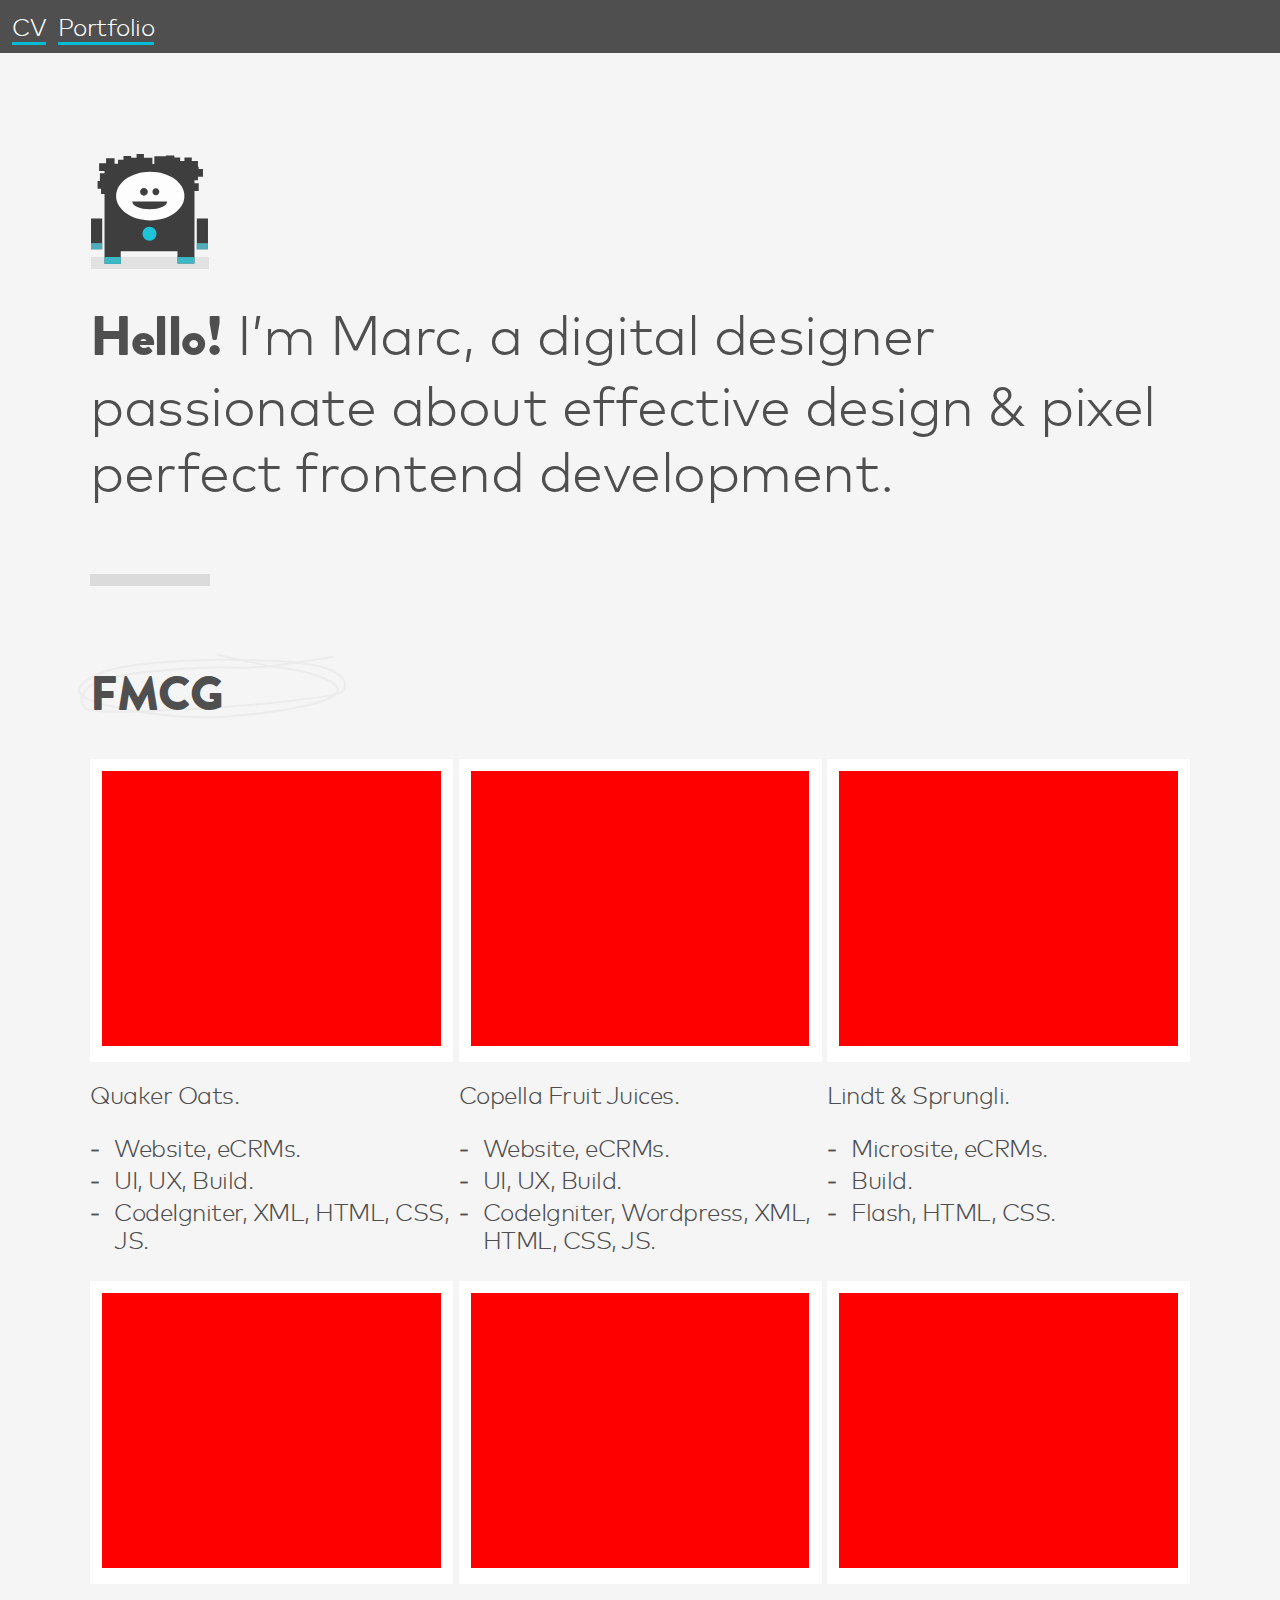
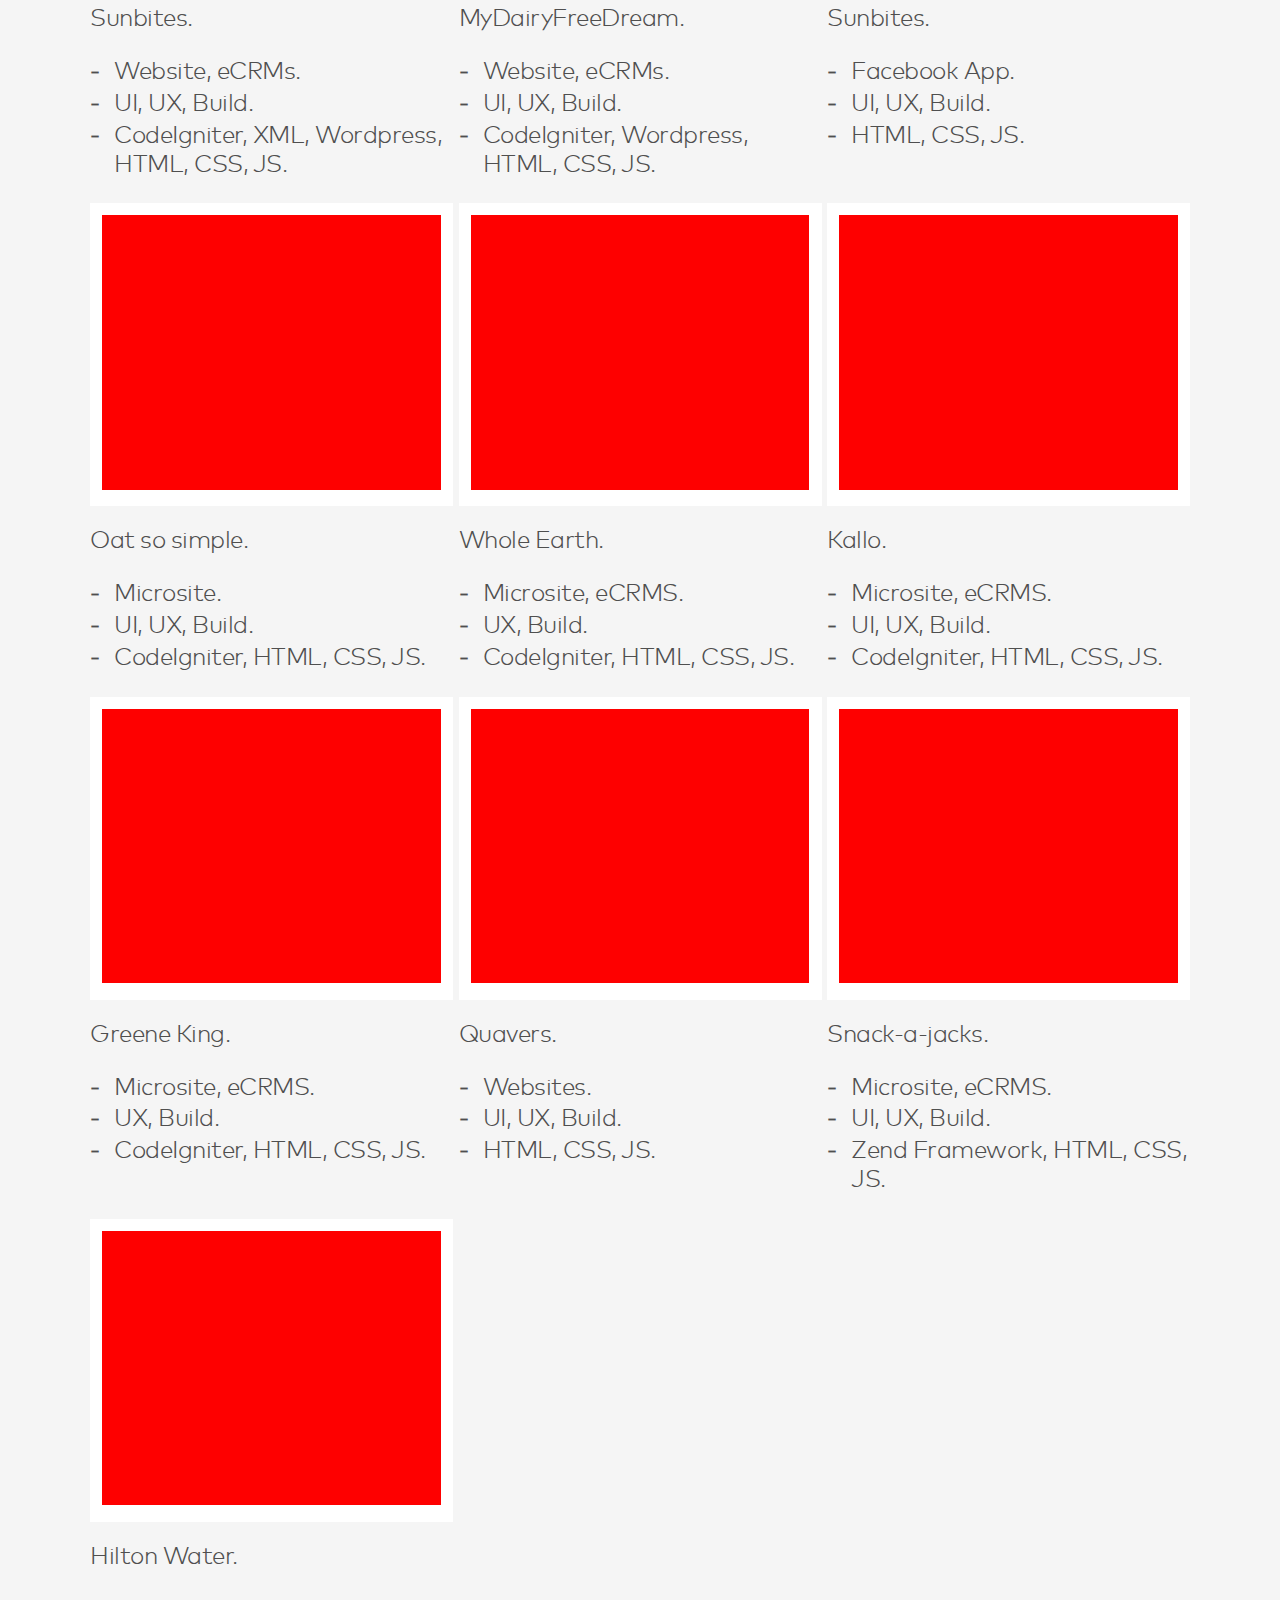
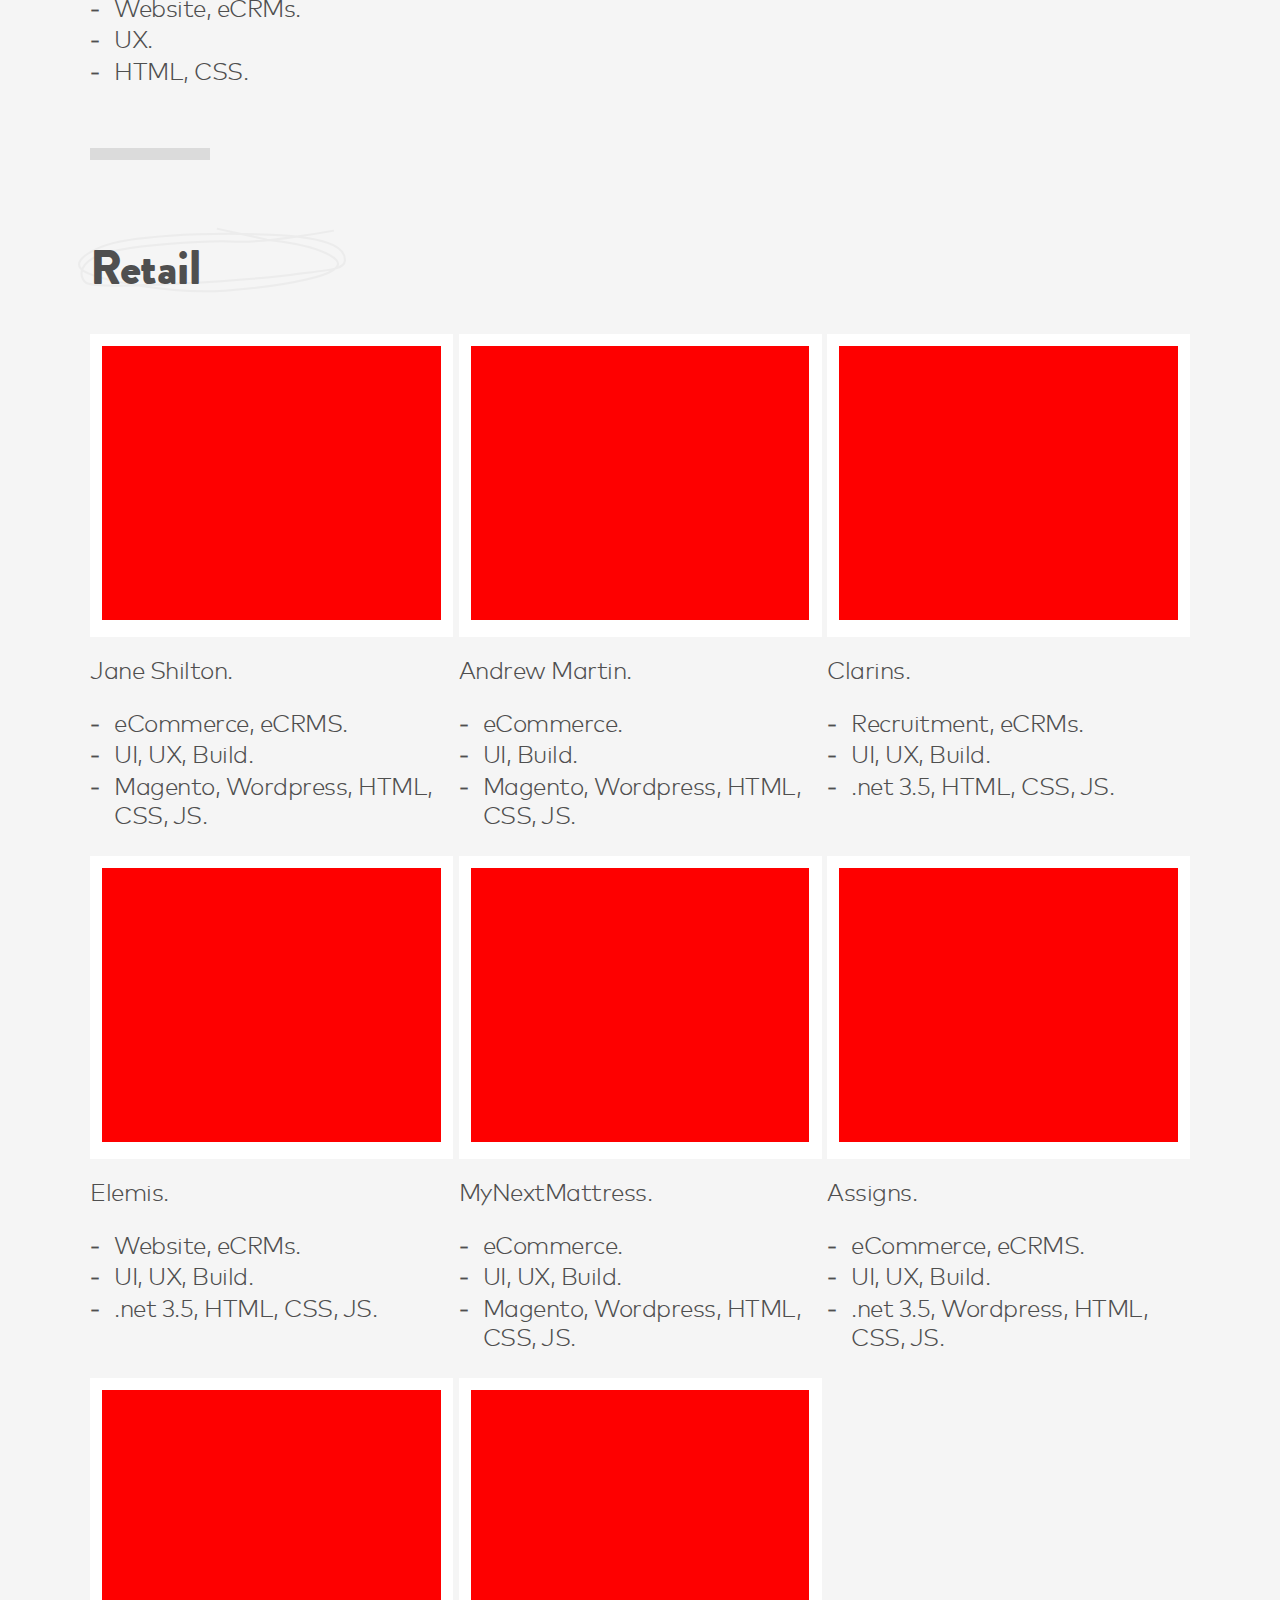
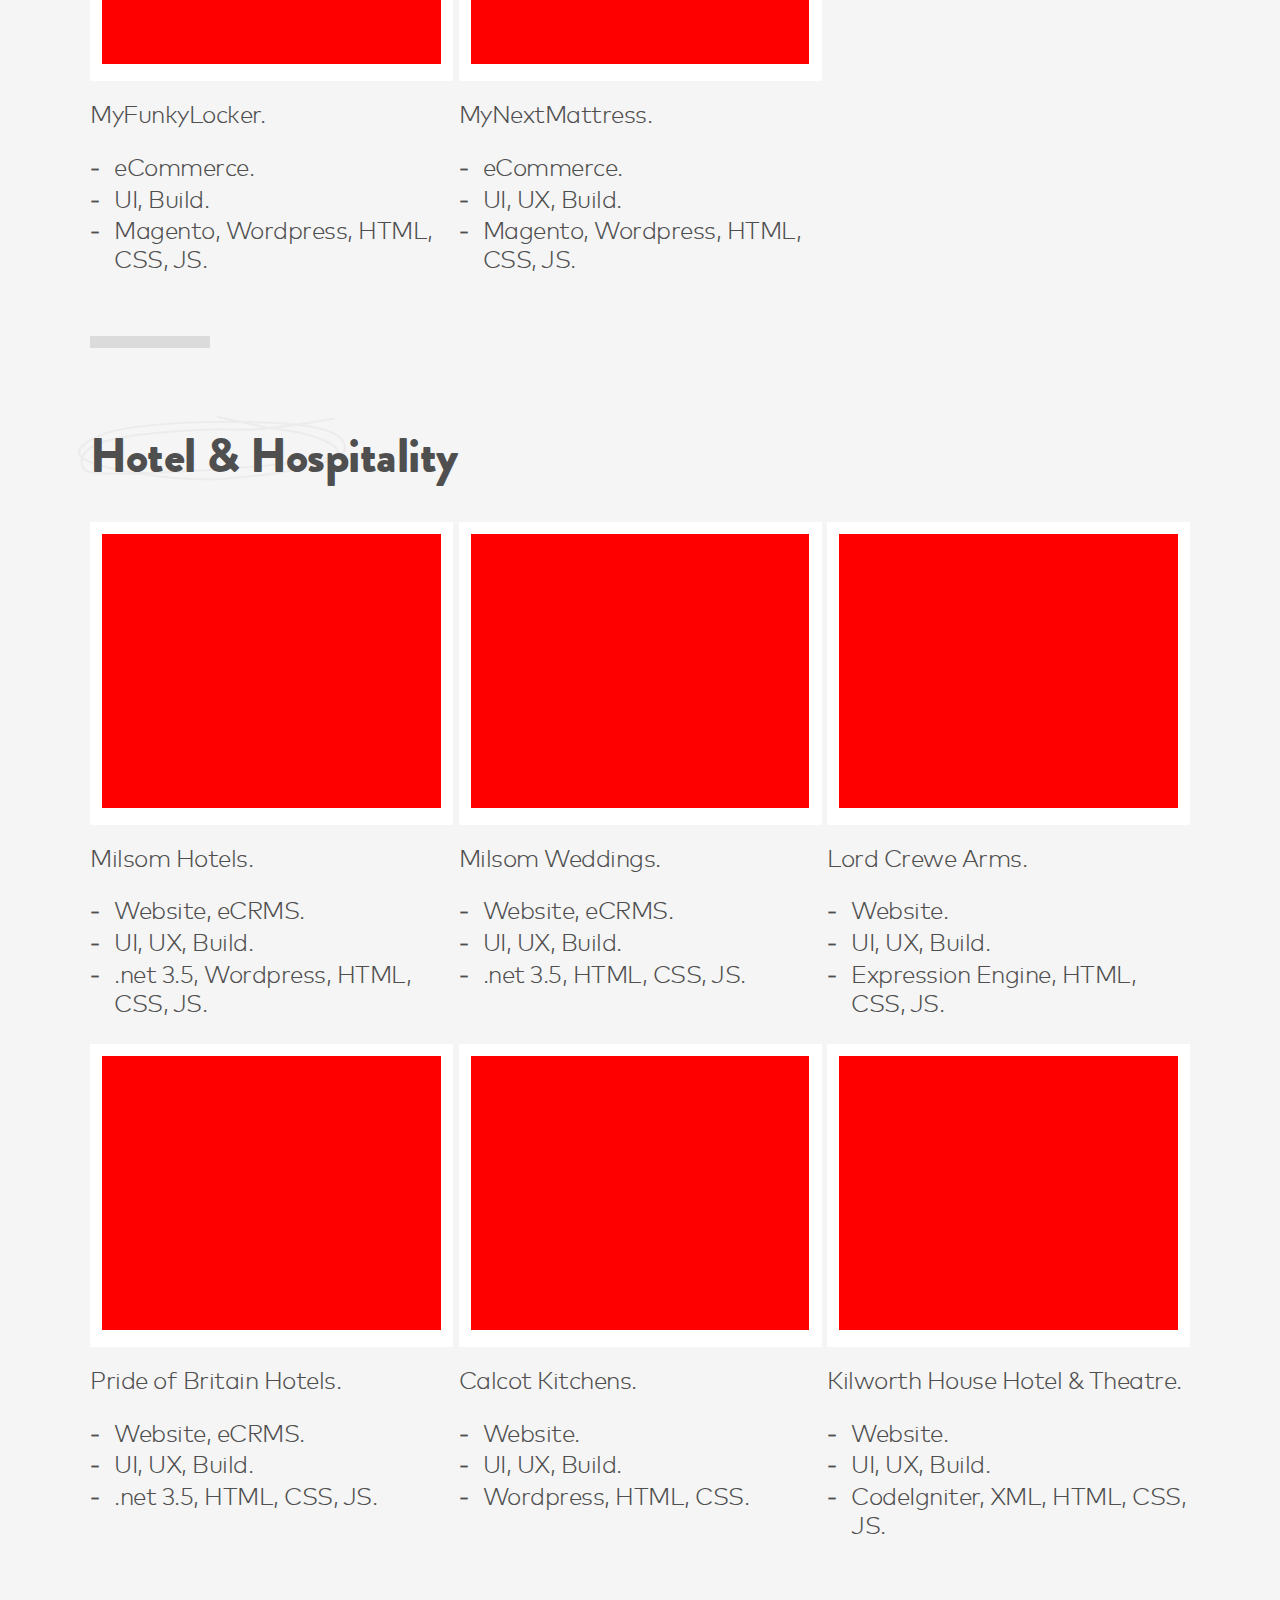
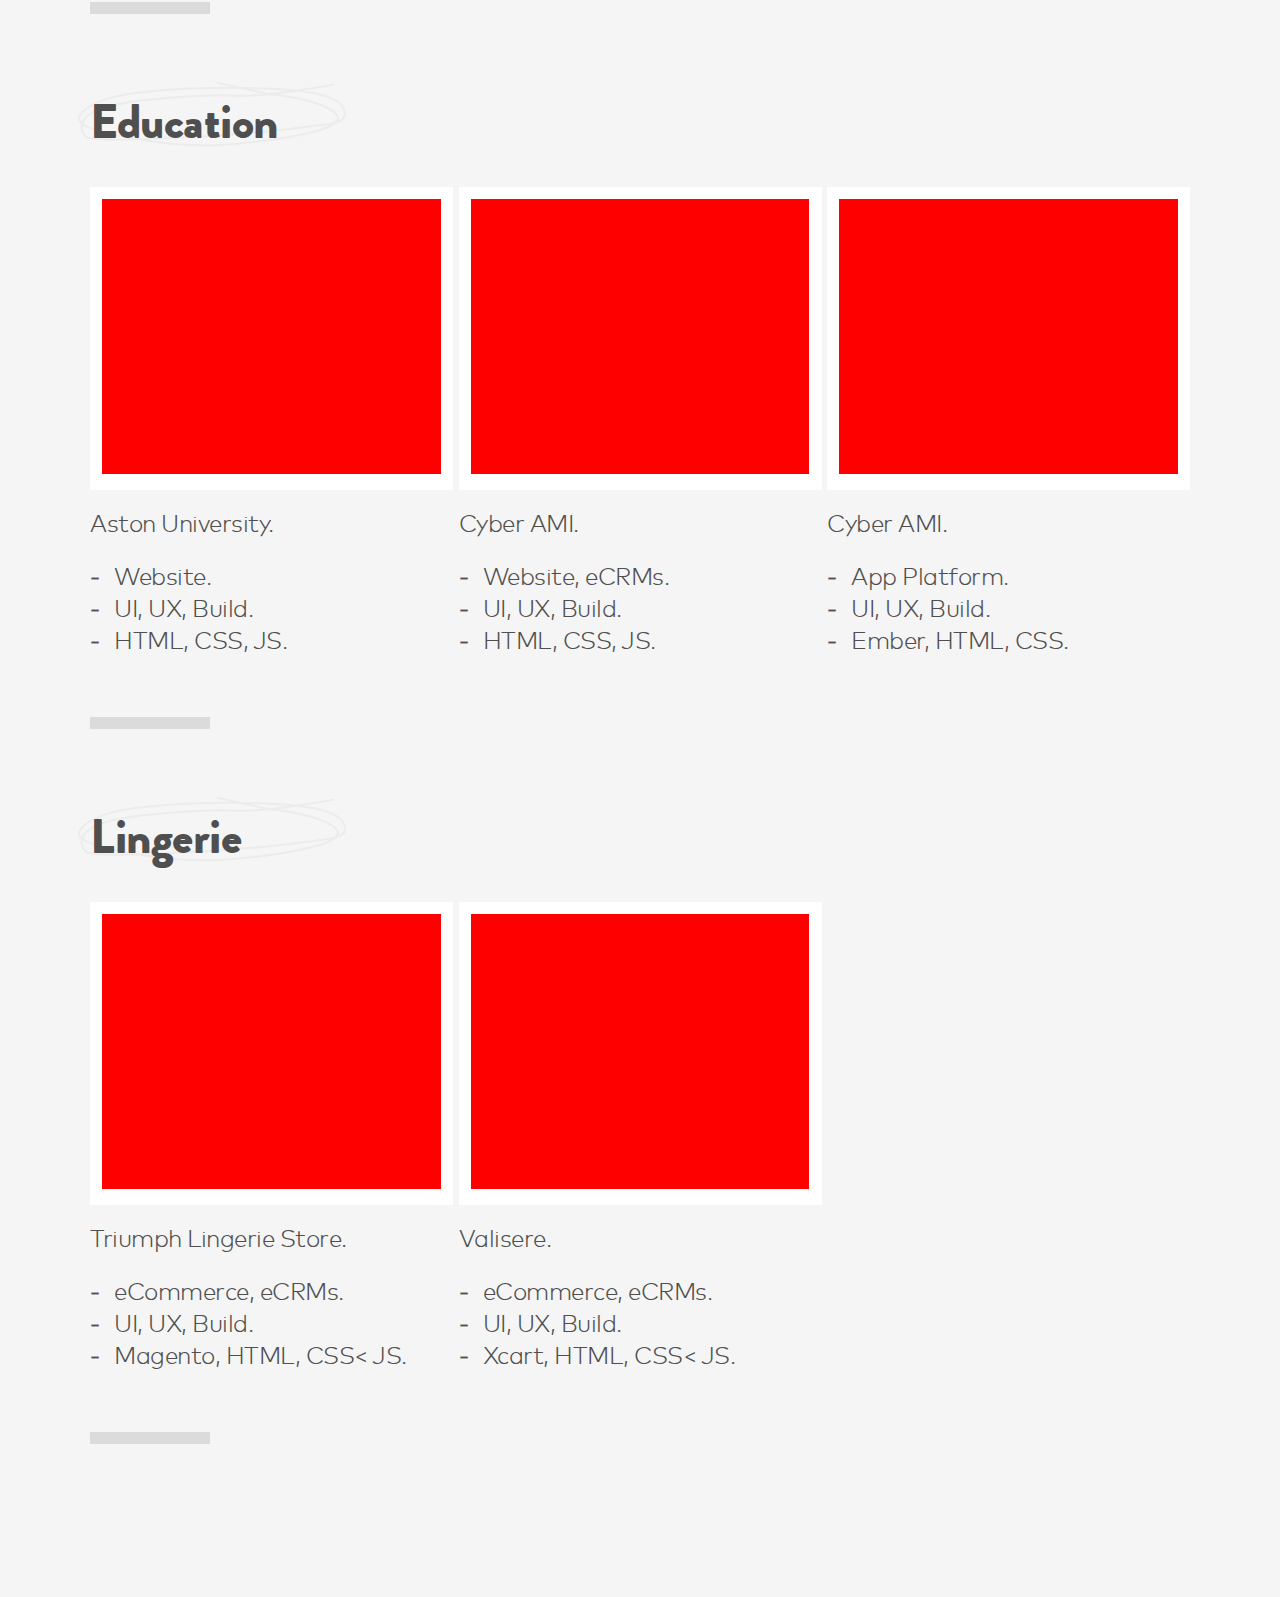
==== portfolio/index.html @ af73f3b5 "Initial commit" ====
<!DOCTYPE html>
<html lang="en">
<head>
  <meta charset="utf-8" />
  <meta name="viewport" content="width=device-width, initial-scale=1" />
  <title>Portfolio - Marc Taylor - Digital Designer</title>
  <meta name="author" content="Marc Taylor">
  <meta name="description" content="" />
  <meta name="keywords" content="Digital Designer, Web Designer, UX Designer" />

  <meta property="og:type" content="website">
  <meta property="og:title" content="Portfolio">
  <meta property="og:url" content="https://www.marc-taylor.co.uk">
  <meta property="og:site_name" content="Marc Taylor Portfolio">
  <meta property="og:description" content="Hello! I’m Marc, a digital designer passionate about effective design &amp; pixel perfect frontend development.">
  <meta property="og:image" content="https://www.marc-taylor.co.uk/includes/images/icon-logo.svg">
  <link rel="canonical" href="https://www.marc-taylor.co.uk/portfolio/"
  <link rel="icon" href="../includes/images/favicon.png">
  <link href="../includes/css/style.css" rel="stylesheet">
</head>
<body>

  <header>
    <ul>
      <li><a href="../">CV</a></li>
      <li><a href="../portfolio/">Portfolio</a></li>
    </ul>
  </header>
  <main>
    <mt-feature icon-type="logo">
      <strong>Hello!</strong> I’m Marc, a digital designer passionate about effective design &amp; pixel perfect frontend development.
    </mt-feature>

    <hr>

    <section type="block">
      <header icon-type="ring">
        <h1>FMCG</h1>
      </header>
    </section>
    <section type="panel">
      <picture>
        <img src="../includes/images/portfolio/quaker001.jpg" alt="Quaker Oats - FMCG - STANDOUT" />
      </picture>
      <p>Quaker Oats.</p>
      <ul>
        <li>Website, eCRMs.</li>
        <li>UI, UX, Build.</li>
        <li>CodeIgniter, XML, HTML, CSS, JS.</li>
      </ul>
    </section>

    <section type="panel">
      <picture>
        <img src="../includes/images/portfolio/copella001.jpg" alt="Copella Fruit Juices - FMCG - STANDOUT" />
      </picture>
      <p>Copella Fruit Juices.</p>
      <ul>
        <li>Website, eCRMs.</li>
        <li>UI, UX, Build.</li>
        <li>CodeIgniter, Wordpress, XML, HTML, CSS, JS.</li>
      </ul>
    </section>

    <section type="panel">
      <picture>
        <img src="../includes/images/portfolio/lindt001.jpg" alt="Lindt &amp; Sprungli - FMCG - STANDOUT" />
      </picture>
      <p>Lindt &amp; Sprungli.</p>
      <ul>
        <li>Microsite, eCRMs.</li>
        <li>Build.</li>
        <li>Flash, HTML, CSS.</li>
      </ul>
    </section>

    <section type="panel">
      <picture>
        <img src="../includes/images/portfolio/sunbites001.jpg" alt="Sunbites - FMCG - STANDOUT" />
      </picture>
      <p>Sunbites.</p>
      <ul>
        <li>Website, eCRMs.</li>
        <li>UI, UX, Build.</li>
        <li>CodeIgniter, XML, Wordpress, HTML, CSS, JS.</li>
      </ul>
    </section>

    <section type="panel">
      <picture>
        <img src="../includes/images/portfolio/mydairyfreedream001.jpg" alt="MyDairyFreeDream - SheTime - FMCG - STANDOUT" />
      </picture>
      <p>MyDairyFreeDream.</p>
      <ul>
        <li>Website, eCRMs.</li>
        <li>UI, UX, Build.</li>
        <li>CodeIgniter, Wordpress, HTML, CSS, JS.</li>
      </ul>
    </section>

    <section type="panel">
      <picture>
        <img src="../includes/images/portfolio/sunbitesapp001.jpg" alt="Sunbites Facebook App - FMCG - STANDOUT" />
      </picture>
      <p>Sunbites.</p>
      <ul>
        <li>Facebook App.</li>
        <li>UI, UX, Build.</li>
        <li>HTML, CSS, JS.</li>
      </ul>
    </section>

    <section type="panel">
      <picture>
        <img src="../includes/images/portfolio/oatsosimple001.jpg" alt="Oat so simple - FMCG - STANDOUT" />
      </picture>
      <p>Oat so simple.</p>
      <ul>
        <li>Microsite.</li>
        <li>UI, UX, Build.</li>
        <li>CodeIgniter, HTML, CSS, JS.</li>
      </ul>
    </section>

    <section type="panel">
      <picture>
        <img src="../includes/images/portfolio/wholeearth001.jpg" alt="Whole Earth - FMCG - STANDOUT" />
      </picture>
      <p>Whole Earth.</p>
      <ul>
        <li>Microsite, eCRMS.</li>
        <li>UX, Build.</li>
        <li>CodeIgniter, HTML, CSS, JS.</li>
      </ul>
    </section>

    <section type="panel">
      <picture>
        <img src="../includes/images/portfolio/kallo001.jpg" alt="Say Kallo - FMCG - STANDOUT" />
      </picture>
      <p>Kallo.</p>
      <ul>
        <li>Microsite, eCRMS.</li>
        <li>UI, UX, Build.</li>
        <li>CodeIgniter, HTML, CSS, JS.</li>
      </ul>
    </section>

    <section type="panel">
      <picture>
        <img src="../includes/images/portfolio/greeneking001.jpg" alt="Green King - Proper Pint - FMCG - STANDOUT" />
      </picture>
      <p>Greene King.</p>
      <ul>
        <li>Microsite, eCRMS.</li>
        <li>UX, Build.</li>
        <li>CodeIgniter, HTML, CSS, JS.</li>
      </ul>
    </section>

    <section type="panel">
      <picture>
        <img src="../includes/images/portfolio/quavers001.jpg" alt="Quavers - FMCG - STANDOUT" />
      </picture>
      <p>Quavers.</p>
      <ul>
        <li>Websites.</li>
        <li>UI, UX, Build.</li>
        <li>HTML, CSS, JS.</li>
      </ul>
    </section>

    <section type="panel">
      <picture>
        <img src="../includes/images/portfolio/snackajacks001.jpg" alt="Snack-a-jacks - SheTime - FMCG - STANDOUT" />
      </picture>
      <p>Snack-a-jacks.</p>
      <ul>
        <li>Microsite, eCRMS.</li>
        <li>UI, UX, Build.</li>
        <li>Zend Framework, HTML, CSS, JS.</li>
      </ul>
    </section>

    <section type="panel">
      <picture>
        <img src="../includes/images/portfolio/hiltonwater001.jpg" alt="Hilton Water - FMCG - STANDOUT" />
      </picture>
      <p>Hilton Water.</p>
      <ul>
        <li>Website, eCRMs.</li>
        <li>UX.</li>
        <li>HTML, CSS.</li>
      </ul>
    </section>

    <hr>

    <section type="block">
      <header icon-type="ring">
        <h1>Retail</h1>
      </header>
    </section>

    <section type="panel">
      <picture>
        <img src="../includes/images/portfolio/janeshilton001.jpg" alt="Jane Shilton - Retail - STANDOUT" />
      </picture>
      <p>Jane Shilton.</p>
      <ul>
        <li>eCommerce, eCRMS.</li>
        <li>UI, UX, Build.</li>
        <li>Magento, Wordpress, HTML, CSS, JS.</li>
      </ul>
    </section>

    <section type="panel">
      <picture>
        <img src="../includes/images/portfolio/andrewmartin001.jpg" alt="Andrew Martin - Retail - STANDOUT" />
      </picture>
      <p>Andrew Martin.</p>
      <ul>
        <li>eCommerce.</li>
        <li>UI, Build.</li>
        <li>Magento, Wordpress, HTML, CSS, JS.</li>
      </ul>
    </section>

    <section type="panel">
      <picture>
        <img src="../includes/images/portfolio/clarins001.jpg" alt="Clarins - Retail - STANDOUT" />
      </picture>
      <p>Clarins.</p>
      <ul>
        <li>Recruitment, eCRMs.</li>
        <li>UI, UX, Build.</li>
        <li>.net 3.5, HTML, CSS, JS.</li>
      </ul>
    </section>

    <section type="panel">
      <picture>
        <img src="../includes/images/portfolio/elemis001.jpg" alt="Elemis - Retail - STANDOUT" />
      </picture>
      <p>Elemis.</p>
      <ul>
        <li>Website, eCRMs.</li>
        <li>UI, UX, Build.</li>
        <li>.net 3.5, HTML, CSS, JS.</li>
      </ul>
    </section>

    <section type="panel">
      <picture>
        <img src="../includes/images/portfolio/mynextmattress001.jpg" alt="MyNextMattress - Retail - STANDOUT" />
      </picture>
      <p>MyNextMattress.</p>
      <ul>
        <li>eCommerce.</li>
        <li>UI, UX, Build.</li>
        <li>Magento, Wordpress, HTML, CSS, JS.</li>
      </ul>
    </section>

    <section type="panel">
      <picture>
        <img src="../includes/images/portfolio/assigns001.jpg" alt="Assigns - Retail - STANDOUT" />
      </picture>
      <p>Assigns.</p>
      <ul>
        <li>eCommerce, eCRMS.</li>
        <li>UI, UX, Build.</li>
        <li>.net 3.5, Wordpress, HTML, CSS, JS.</li>
      </ul>
    </section>

    <section type="panel">
      <picture>
        <img src="../includes/images/portfolio/myfunkylocker001.jpg" alt="MyFunkyLocker - Retail - STANDOUT" />
      </picture>
      <p>MyFunkyLocker.</p>
      <ul>
        <li>eCommerce.</li>
        <li>UI, Build.</li>
        <li>Magento, Wordpress, HTML, CSS, JS.</li>
      </ul>
    </section>

    <section type="panel">
      <picture>
        <img src="../includes/images/portfolio/mynextmattress001.jpg" alt="MyNextMattress - Retail - STANDOUT" />
      </picture>
      <p>MyNextMattress.</p>
      <ul>
        <li>eCommerce.</li>
        <li>UI, UX, Build.</li>
        <li>Magento, Wordpress, HTML, CSS, JS.</li>
      </ul>
    </section>

    <hr>

    <section type="block">
      <header icon-type="ring">
        <h1>Hotel &amp; Hospitality</h1>
      </header>
    </section>
    <section type="panel">
      <picture>
        <img src="../includes/images/portfolio/milsomhotels001.jpg" alt="Milsom Hotels - Hotels &amp; Hospitality - STANDOUT" />
      </picture>
      <p>Milsom Hotels.</p>
      <ul>
        <li>Website, eCRMS.</li>
        <li>UI, UX, Build.</li>
        <li>.net 3.5, Wordpress, HTML, CSS, JS.</li>
      </ul>
    </section>

    <section type="panel">
      <picture>
        <img src="../includes/images/portfolio/milsomweddings001.jpg" alt="Milsom Weddings - Hotels &amp; Hospitality - STANDOUT" />
      </picture>
      <p>Milsom Weddings.</p>
      <ul>
        <li>Website, eCRMS.</li>
        <li>UI, UX, Build.</li>
        <li>.net 3.5, HTML, CSS, JS.</li>
      </ul>
    </section>

    <section type="panel">
      <picture>
        <img src="../includes/images/portfolio/lordcrewearms001.jpg" alt="Lord Crewe Arms - Hotels &amp; Hospitality - STANDOUT" />
      </picture>
      <p>Lord Crewe Arms.</p>
      <ul>
        <li>Website.</li>
        <li>UI, UX, Build.</li>
        <li>Expression Engine, HTML, CSS, JS.</li>
      </ul>
    </section>

    <section type="panel">
      <picture>
        <img src="../includes/images/portfolio/pob001.jpg" alt="Pride of Britain Hotels - Hotels &amp; Hospitality - STANDOUT" />
      </picture>
      <p>Pride of Britain Hotels.</p>
      <ul>
        <li>Website, eCRMS.</li>
        <li>UI, UX, Build.</li>
        <li>.net 3.5, HTML, CSS, JS.</li>
      </ul>
    </section>

    <section type="panel">
      <picture>
        <img src="../includes/images/portfolio/calcotkitchens001.jpg" alt="Calcot Kitchens - Hotels &amp; Hospitality - STANDOUT" />
      </picture>
      <p>Calcot Kitchens.</p>
      <ul>
        <li>Website.</li>
        <li>UI, UX, Build.</li>
        <li>Wordpress, HTML, CSS.</li>
      </ul>
    </section>

    <section type="panel">
      <picture>
        <img src="../includes/images/portfolio/calcotkitchens001.jpg" alt="Kilworth House Hotel &amp; Theatre - Hotels &amp; Hospitality - STANDOUT" />
      </picture>
      <p>Kilworth House Hotel &amp; Theatre.</p>
      <ul>
        <li>Website.</li>
        <li>UI, UX, Build.</li>
        <li>CodeIgniter, XML, HTML, CSS, JS.</li>
      </ul>
    </section>

    <hr>

    <section type="block">
      <header icon-type="ring">
        <h1>Education</h1>
      </header>
    </section>

    <section type="panel">
      <picture>
        <img src="../includes/images/portfolio/astonuniversity001.jpg" alt="Aston University - Education - STANDOUT" />
      </picture>
      <p>Aston University.</p>
      <ul>
        <li>Website.</li>
        <li>UI, UX, Build.</li>
        <li>HTML, CSS, JS.</li>
      </ul>
    </section>

    <section type="panel">
      <picture>
        <img src="../includes/images/portfolio/cyberami001.jpg" alt="Cyber AMI - Education - STANDOUT" />
      </picture>
      <p>Cyber AMI.</p>
      <ul>
        <li>Website, eCRMs.</li>
        <li>UI, UX, Build.</li>
        <li>HTML, CSS, JS.</li>
      </ul>
    </section>

    <section type="panel">
      <picture>
        <img src="../includes/images/portfolio/cyberamiplatform001.jpg" alt="Cyber AMI Platform - Education - STANDOUT" />
      </picture>
      <p>Cyber AMI.</p>
      <ul>
        <li>App Platform.</li>
        <li>UI, UX, Build.</li>
        <li>Ember, HTML, CSS.</li>
      </ul>
    </section>


    <hr>

    <section type="block">
      <header icon-type="ring">
        <h1>Lingerie</h1>
      </header>
    </section>
    <section type="panel">
      <picture>
        <img src="../includes/images/portfolio/triumph001.jpg" alt="Triumph Lingerie Store - Lingerie - STANDOUT" />
      </picture>
      <p>Triumph Lingerie Store.</p>
      <ul>
        <li>eCommerce, eCRMs.</li>
        <li>UI, UX, Build.</li>
        <li>Magento, HTML, CSS< JS.</li>
      </ul>
    </section>

    <section type="panel">
      <picture>
        <img src="../includes/images/portfolio/valisere001.jpg" alt="Valisere - Lingerie - STANDOUT" />
      </picture>
      <p>Valisere.</p>
      <ul>
        <li>eCommerce, eCRMs.</li>
        <li>UI, UX, Build.</li>
        <li>Xcart, HTML, CSS< JS.</li>
      </ul>
    </section>

    <hr>

  </main>
</body>
</html>
---- includes/css/style.css ----
/*fonts*/
@font-face {
  font-family: 'mt001';
  src: url('../fonts/mt001-webfont.eot');
  src: url('../fonts/mt001-webfont.eot?#iefix') format('embedded-opentype'),
  url('../fonts/mt001-webfont.woff2') format('woff2'),
  url('../fonts/mt001-webfont.woff') format('woff'),
  url('../fonts/mt001-webfont.ttf') format('truetype'),
  url('../fonts/mt001-webfont.svg#ef_001regular') format('svg');
  font-weight: normal;
  font-style: normal;
}
@font-face {
  font-family: 'mt002';
  src: url('../fonts/mt002-webfont.eot');
  src: url('../fonts/mt002-webfont.eot?#iefix') format('embedded-opentype'),
  url('../fonts/mt002-webfont.woff2') format('woff2'),
  url('../fonts/mt002-webfont.woff') format('woff'),
  url('../fonts/mt002-webfont.ttf') format('truetype'),
  url('../fonts/mt002-webfont.svg#ef_001regular') format('svg');
  font-weight: normal;
  font-style: normal;
}


/*generic*/
  * {
    padding: 0;
    margin: 0;
    box-sizing: border-box;
    line-height: 120%;
  }
  body {
    font-size: 24px;
    background: #f5f5f5;
    color: #4f4f4f;
    margin: 0 auto;
    font-family: 'mt001';
    letter-spacing: -0.5px;
  }
  h1, strong {
    font-family: 'mt002';
    font-weight: normal;
  }
/*structure*/
  body > header {
    background-color: #4f4f4f;
    width: 100%;
    position: fixed;
    top: 0;
    padding: 12px;
  }
  body > header ul {
    list-style: none;
  }
  body > header > ul > li {
    display: inline-block;
    padding-right: 6px;
  }
  body > header > ul > li a {
    color: #fff;
  }
  main {
    margin: 12% auto 12% auto;
    max-width: 1500px;
    padding-left: 90px;
    padding-right: 90px;
  }
  mt-feature, footer {
    font-size: 75px;
    display: block;
  }
  mt-feature {
    padding-bottom: 36px;
  }
  footer ul {
    list-style: none;
  }
  section p, section ul {
    padding-bottom: 24px;
  }
  section ul {
    list-style: none;
  }
  section li {
    padding: 0 0 3px 24px;
  }
  section li:before {
    content: "-";
    color: #4f4f4f;
    font-weight: 700;
    text-indent: -24px;
    display: inline-block;
  }
  section header h1 {
    margin-bottom: 12px;
  }
  [type="block"] {
    max-width: 1100px;
    display: block;
    margin-bottom: 36px;
  }
  [type="panel"] {
    width: 33%;
    display: inline-block;
    vertical-align: top;
  }
  [type="panel"] picture {
    padding: 12px;
    background: #fff;
    display: block;
    margin-bottom: 18px;
  }
  [type="panel"] picture img {
    max-width: 100%;
  }
  a {
    color: #4f4f4f;
    text-decoration: none;
    border-bottom: 3px solid #00bcd4;
  }
  hr {
    content: "";
    display: block;
    width: 120px;
    height: 12px;
    background: #dbdbdb;
    margin-top: 36px;
    margin-bottom: 60px;
    border: 0;
  }
/*icons*/
  [icon-type="logo"]::before {
    background: url('../images/icon-logo.svg') 0% 50% / 100% 100% no-repeat;
    content: "";
    display: block;
    width: 120px;
    height: 115px;
    margin-bottom: 30px;
  }
  [icon-type="ring"]::before {
    background: url('../images/icon-ring.svg') 0% 50% / 100% 100% no-repeat;
    content: "";
    display: block;
    width: 280px;
    height: 76px;
    margin-bottom: -56px;
    margin-left: -20px;
    opacity: 0.34;
    position: relative;
    z-index: -1;
  }
/*responsive*/
  @media only screen and (max-width: 1500px) {
    mt-feature, footer {
      font-size: 55px;
    }
  }
  @media only screen and (max-width: 1200px) {
    [type="panel"] {
      width: 45%;
    }
  }
  @media only screen and (max-width: 850px) {
    body {
      font-size: 18px;
    }
    [type="panel"] {
      width: 100%;
    }
    mt-feature, footer, section header h1 {
      font-size: 36px;
    }
  }
  @media only screen and (max-width: 480px) {
    main {
      padding-left: 15px;
      padding-right: 15px;
      padding-top: 15%;
    }
    body, footer ul {
      font-size: 15px;
    }
    mt-feature, footer, section header h1 {
      font-size: 24px;
    }
    hr {
      margin-top: 0px;
      margin-bottom: 36px;
    }
  }
/*print*/
  @media only print {
    body {
      font-size: 12px;
    }
    mt-feature, footer {
      font-size: 27px;
      display: block;
    }
    mt-feature {
      padding-bottom: 15px;
    }
    section header h1 {
      margin-bottom: 6px;
    }
    section p, section ul {
      margin-bottom: 6px;
      padding-bottom: 0px;
    }
    hr {
      display: block;
      width: 60px;
      height: 6px;
      margin-top: 6px;
      margin-bottom: 12px;
    }
    [type="panel"] {
      width: 32%;
    }
    [type="block"] {
      padding-bottom: 6px;
      margin: 0px;
    }
    section {
      padding: 0px;
      margin: 0px;
    }
    [icon-type="logo"]::before {
      width: 60px;
      height: 57px;
      margin-bottom: 15px;
    }
    [icon-type="ring"]::before {
      width: 120px;
      height: 35px;
      margin-bottom: -26px;
      margin-left: -10px;
    }
    [print="page-break"] {
      page-break-after: always;
    }
  }
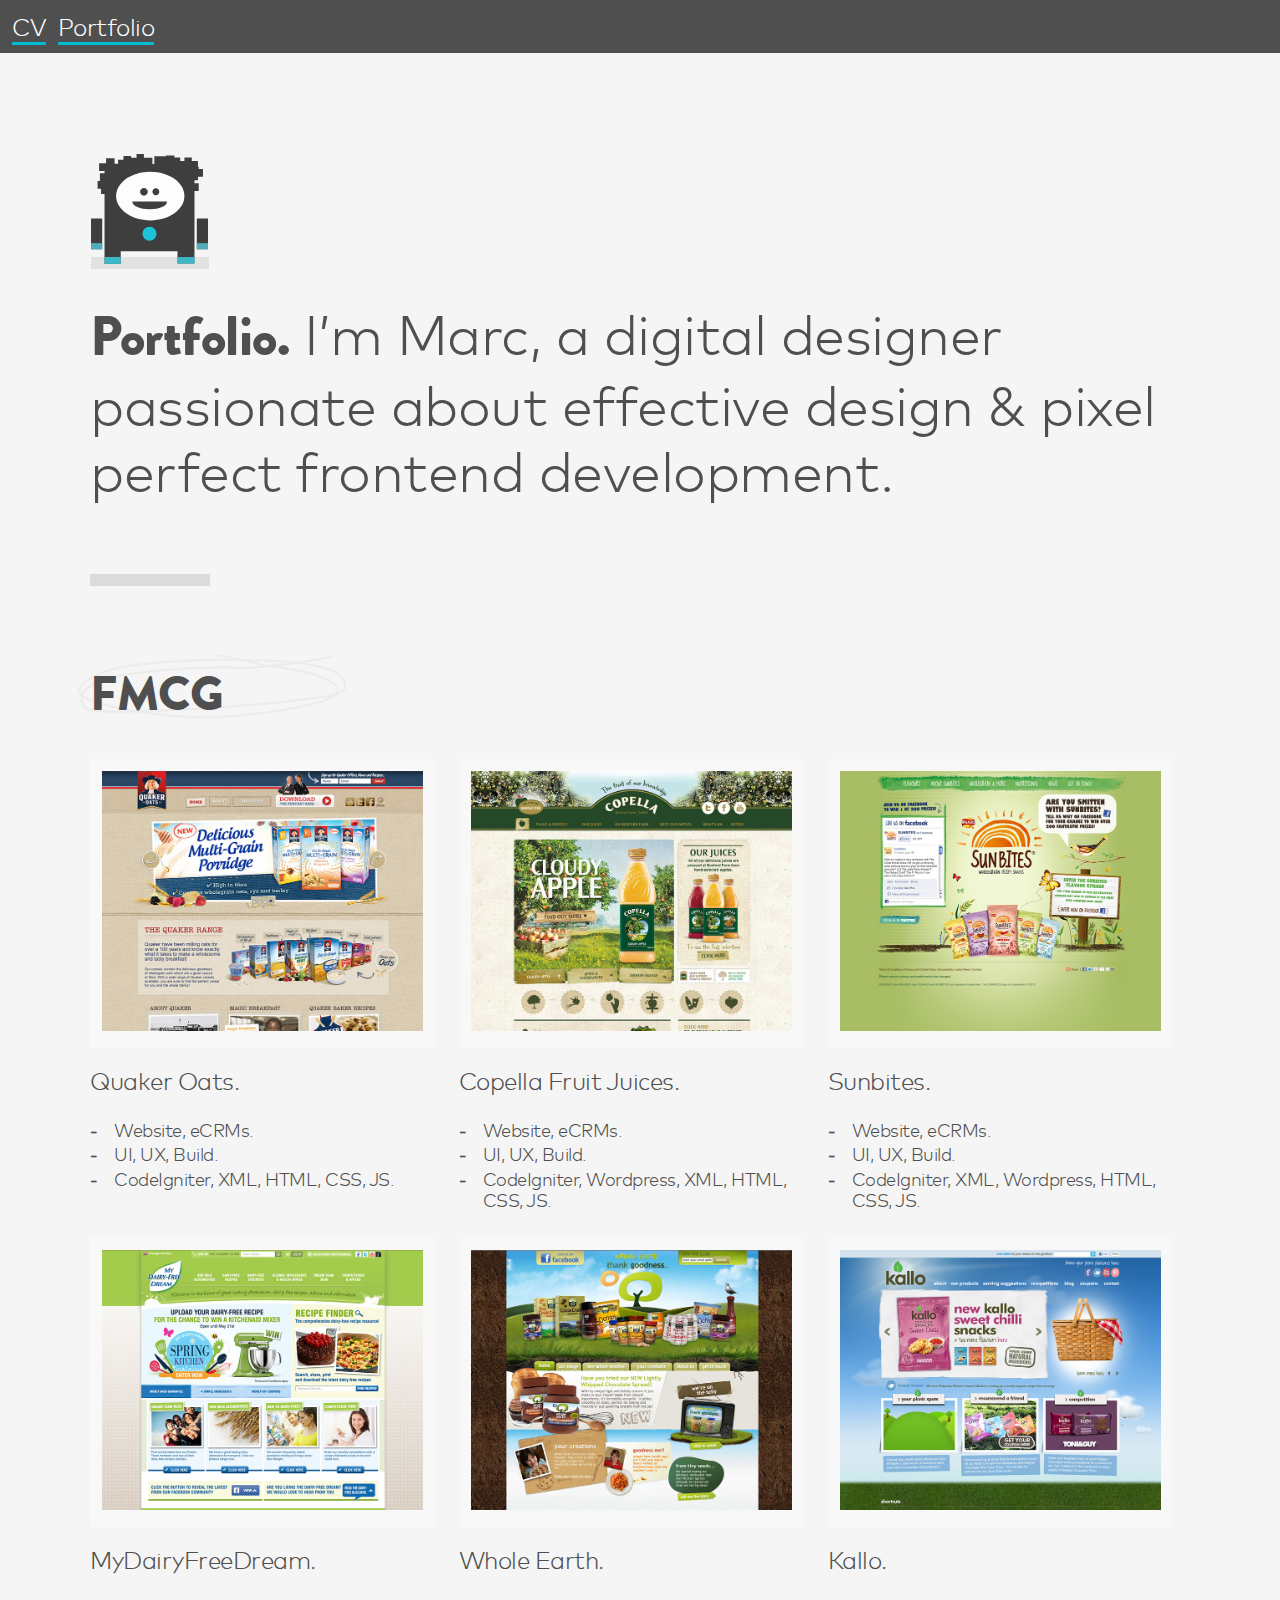
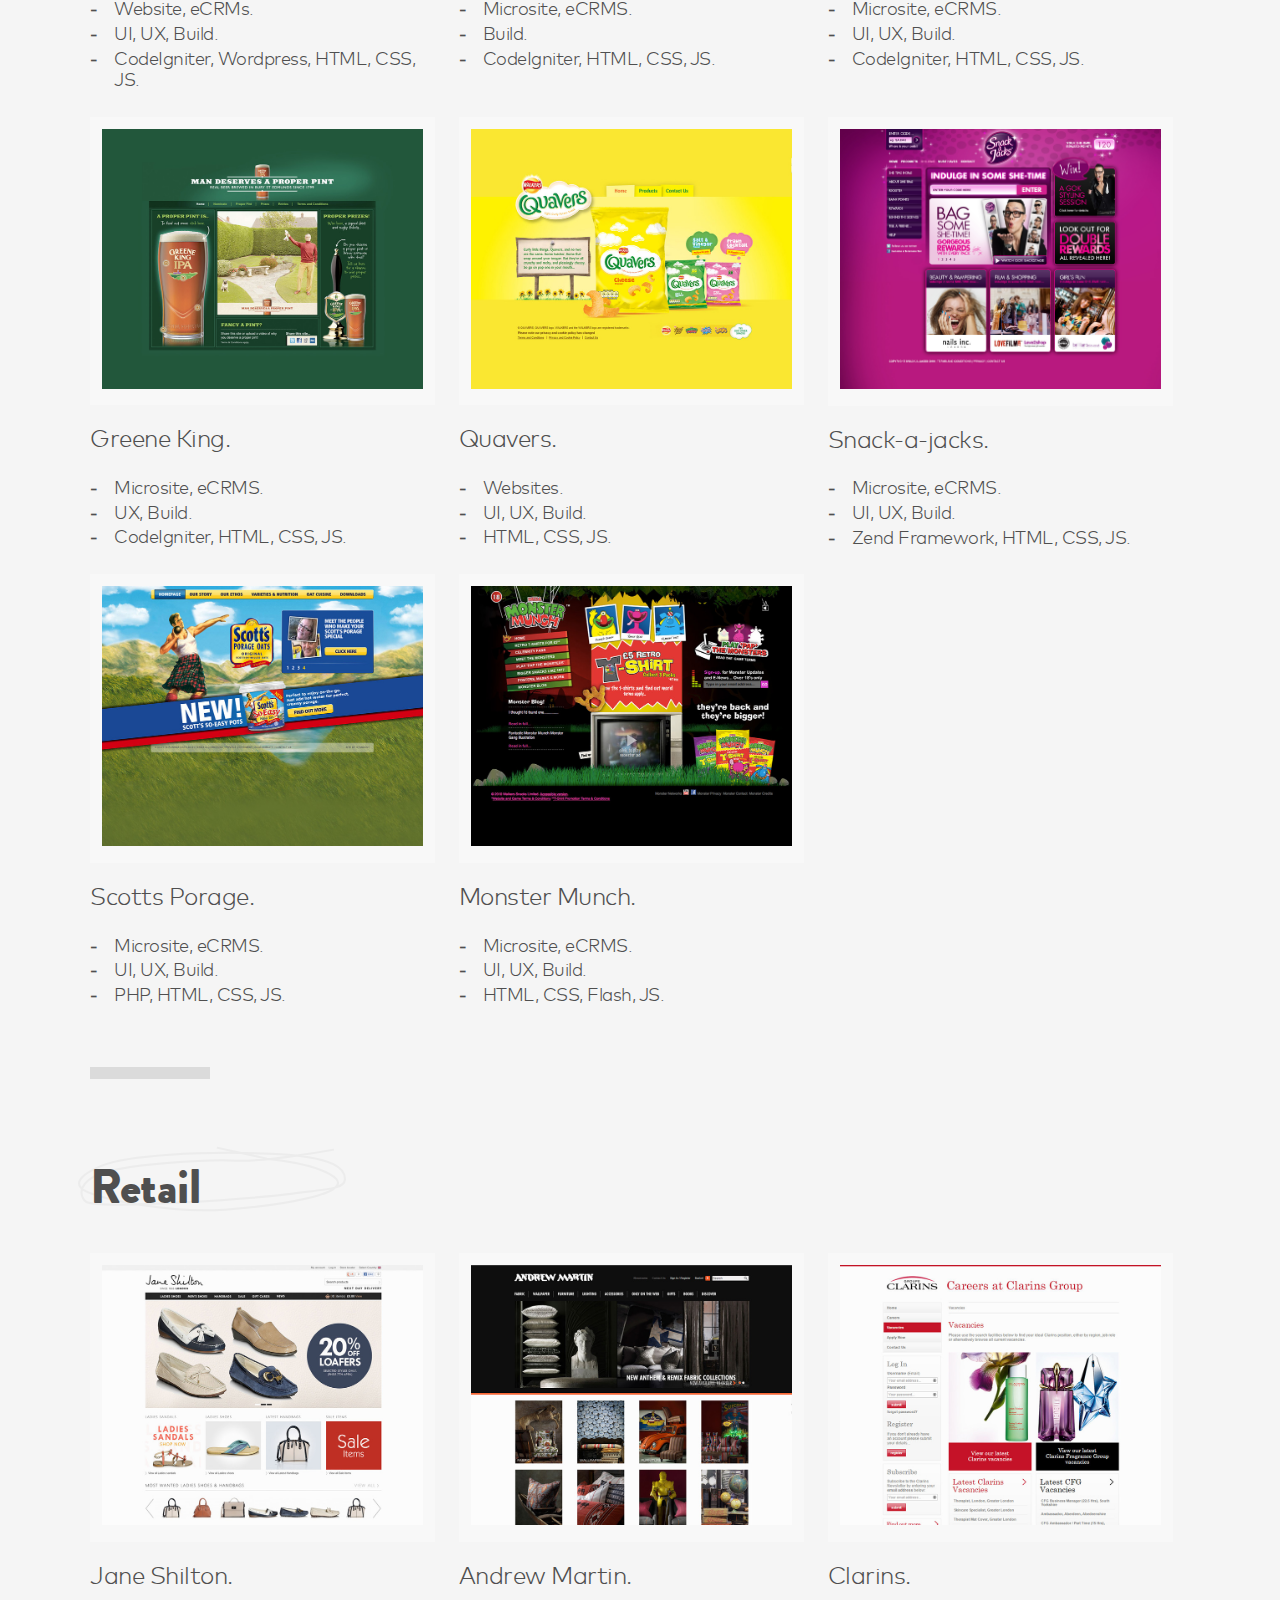
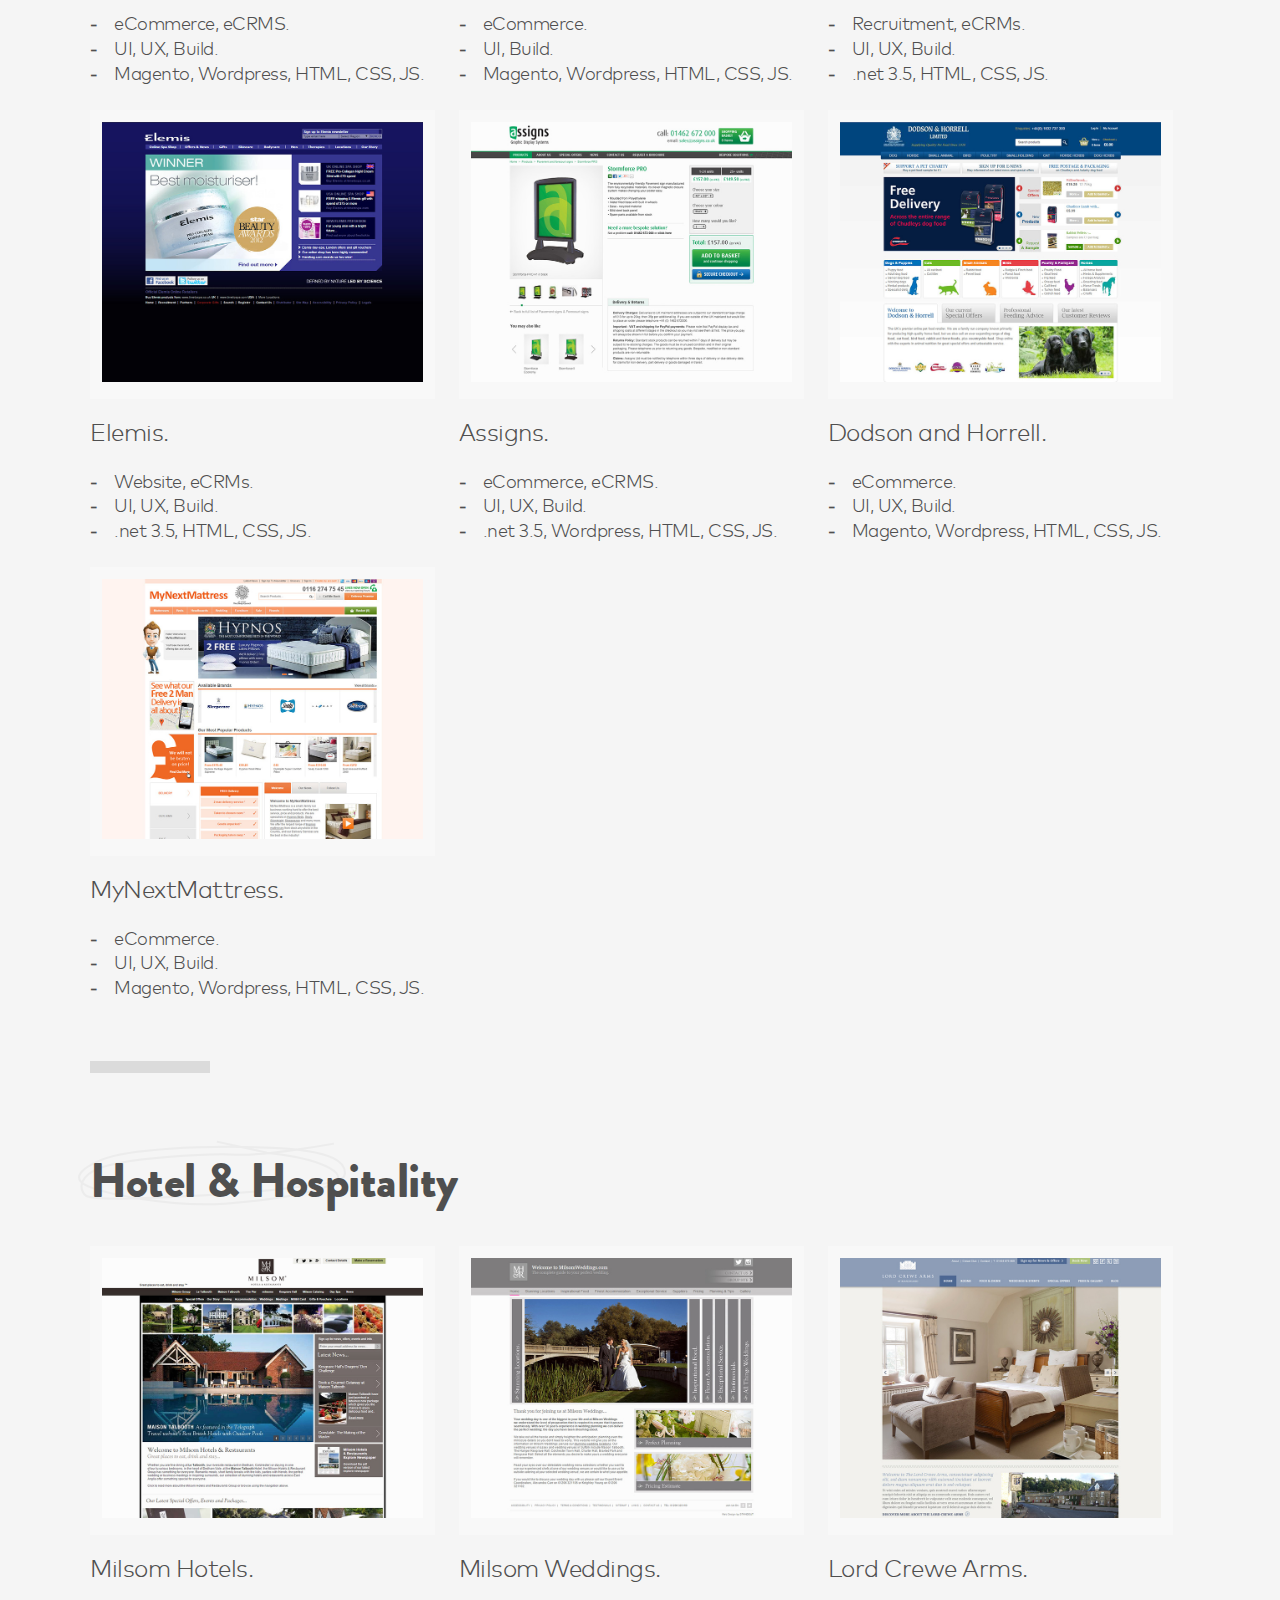
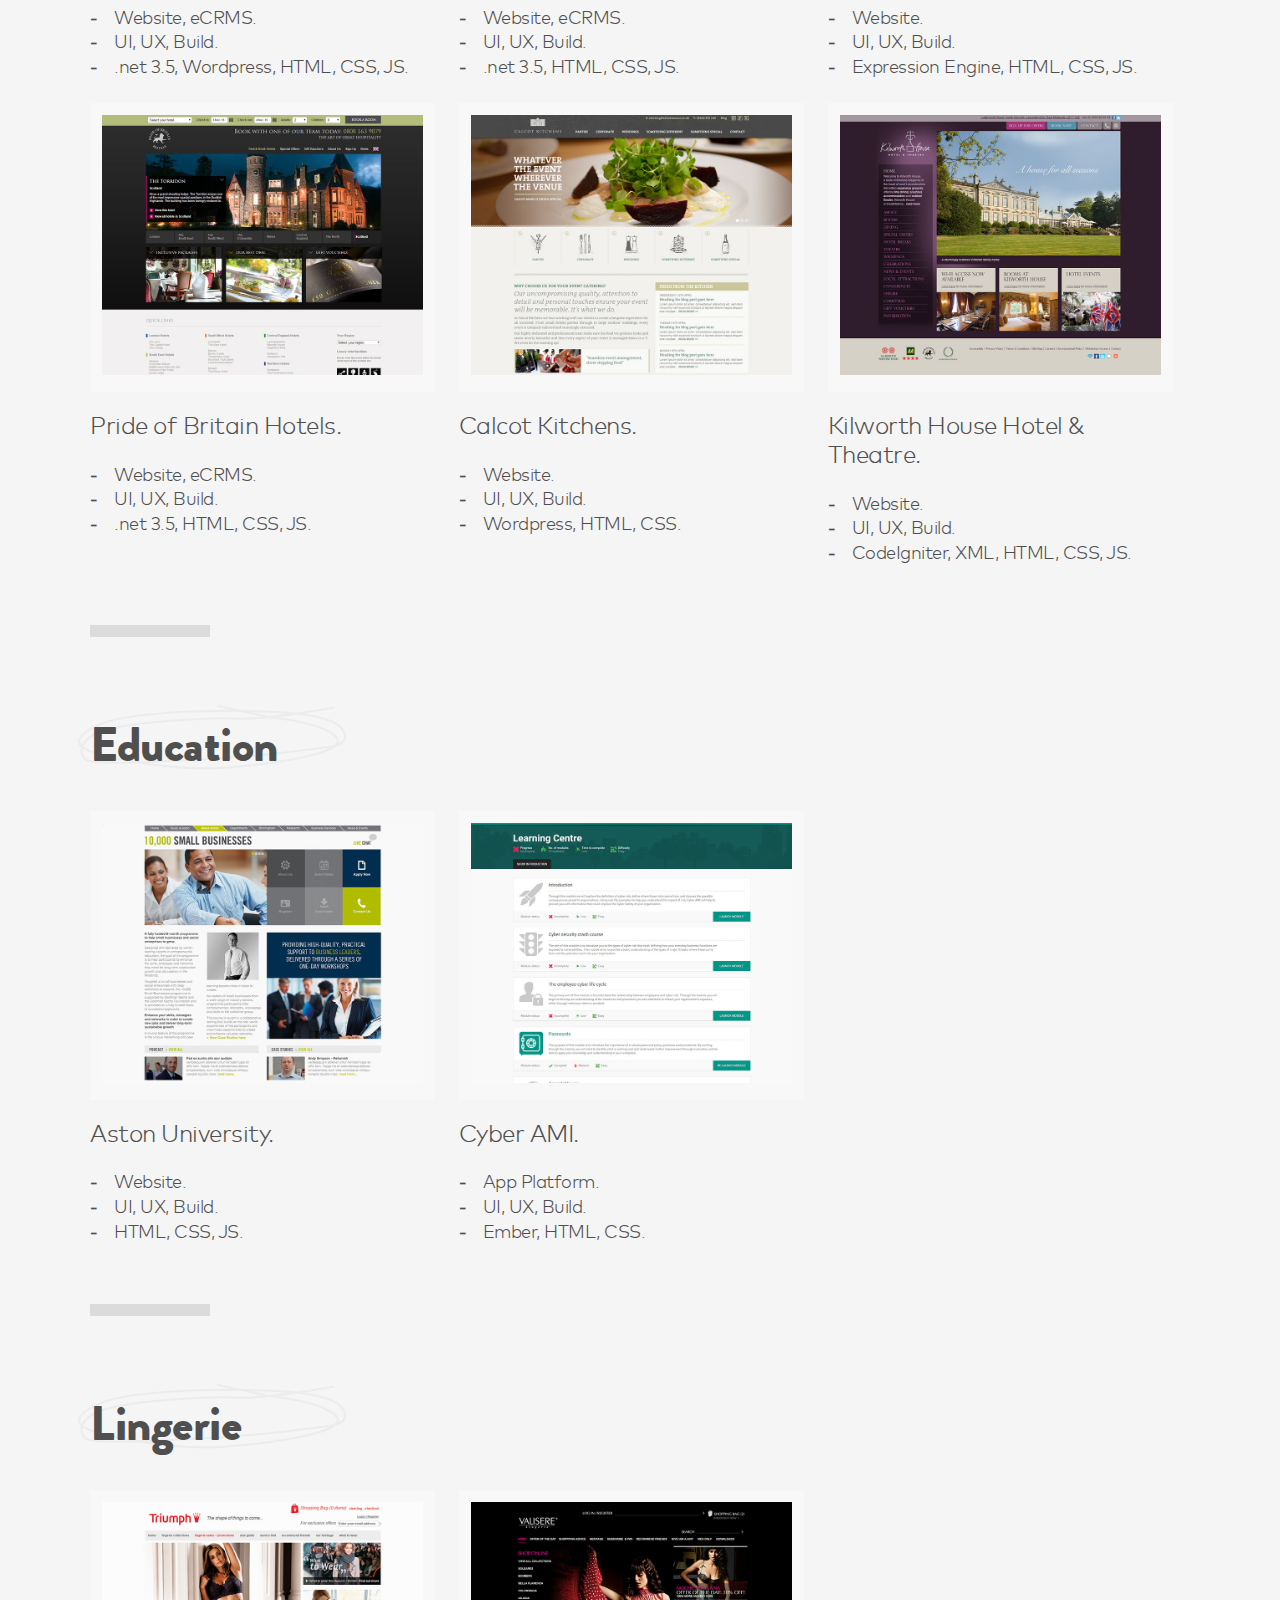
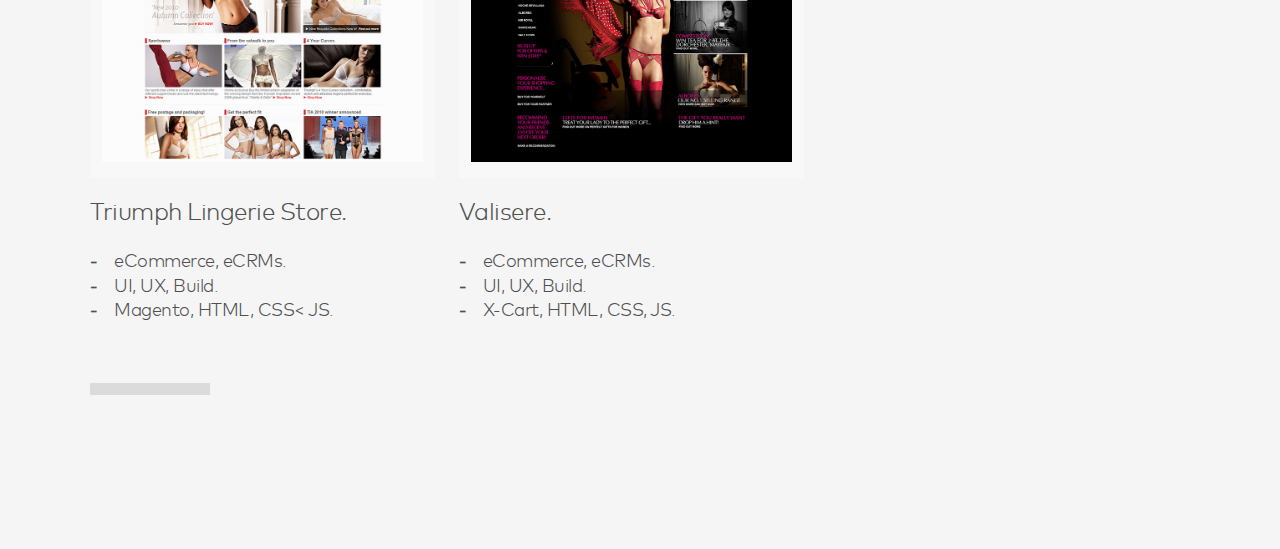
==== commit a3532efa: "image updates, template updates" ====
--- a/portfolio/index.html
+++ b/portfolio/index.html
@@ -27,9 +27,9 @@
     </ul>
   </header>
   <main>
-    <mt-feature icon-type="logo">
-      <strong>Hello!</strong> I’m Marc, a digital designer passionate about effective design &amp; pixel perfect frontend development.
-    </mt-feature>
+    <section type="intro" icon-type="logo">
+      <strong>Portfolio.</strong> I’m Marc, a digital designer passionate about effective design & pixel perfect frontend development.
+    </section>
 
     <hr>
 
@@ -38,7 +38,7 @@
         <h1>FMCG</h1>
       </header>
     </section>
-    <section type="panel">
+    <section type="panel" prominence="3">
       <picture>
         <img src="../includes/images/portfolio/quaker001.jpg" alt="Quaker Oats - FMCG - STANDOUT" />
       </picture>
@@ -50,7 +50,7 @@
       </ul>
     </section>
 
-    <section type="panel">
+    <section type="panel" prominence="3">
       <picture>
         <img src="../includes/images/portfolio/copella001.jpg" alt="Copella Fruit Juices - FMCG - STANDOUT" />
       </picture>
@@ -62,7 +62,7 @@
       </ul>
     </section>
 
-    <section type="panel">
+    <!--section type="panel" prominence="3">
       <picture>
         <img src="../includes/images/portfolio/lindt001.jpg" alt="Lindt &amp; Sprungli - FMCG - STANDOUT" />
       </picture>
@@ -72,9 +72,9 @@
         <li>Build.</li>
         <li>Flash, HTML, CSS.</li>
       </ul>
-    </section>
-
-    <section type="panel">
+    </section-->
+
+    <section type="panel" prominence="3">
       <picture>
         <img src="../includes/images/portfolio/sunbites001.jpg" alt="Sunbites - FMCG - STANDOUT" />
       </picture>
@@ -86,7 +86,7 @@
       </ul>
     </section>
 
-    <section type="panel">
+    <section type="panel" prominence="3">
       <picture>
         <img src="../includes/images/portfolio/mydairyfreedream001.jpg" alt="MyDairyFreeDream - SheTime - FMCG - STANDOUT" />
       </picture>
@@ -98,7 +98,7 @@
       </ul>
     </section>
 
-    <section type="panel">
+    <!--section type="panel" prominence="3">
       <picture>
         <img src="../includes/images/portfolio/sunbitesapp001.jpg" alt="Sunbites Facebook App - FMCG - STANDOUT" />
       </picture>
@@ -108,9 +108,9 @@
         <li>UI, UX, Build.</li>
         <li>HTML, CSS, JS.</li>
       </ul>
-    </section>
-
-    <section type="panel">
+    </section-->
+
+    <!--section type="panel" prominence="3">
       <picture>
         <img src="../includes/images/portfolio/oatsosimple001.jpg" alt="Oat so simple - FMCG - STANDOUT" />
       </picture>
@@ -120,13 +120,37 @@
         <li>UI, UX, Build.</li>
         <li>CodeIgniter, HTML, CSS, JS.</li>
       </ul>
-    </section>
-
-    <section type="panel">
+    </section-->
+
+    <section type="panel" prominence="3">
       <picture>
         <img src="../includes/images/portfolio/wholeearth001.jpg" alt="Whole Earth - FMCG - STANDOUT" />
       </picture>
       <p>Whole Earth.</p>
+      <ul>
+        <li>Microsite, eCRMS.</li>
+        <li>Build.</li>
+        <li>CodeIgniter, HTML, CSS, JS.</li>
+      </ul>
+    </section>
+
+    <section type="panel" prominence="3">
+      <picture>
+        <img src="../includes/images/portfolio/kallo001.jpg" alt="Say Kallo - FMCG - STANDOUT" />
+      </picture>
+      <p>Kallo.</p>
+      <ul>
+        <li>Microsite, eCRMS.</li>
+        <li>UI, UX, Build.</li>
+        <li>CodeIgniter, HTML, CSS, JS.</li>
+      </ul>
+    </section>
+
+    <section type="panel" prominence="3">
+      <picture>
+        <img src="../includes/images/portfolio/greeneking001.jpg" alt="Green King - Proper Pint - FMCG - STANDOUT" />
+      </picture>
+      <p>Greene King.</p>
       <ul>
         <li>Microsite, eCRMS.</li>
         <li>UX, Build.</li>
@@ -134,31 +158,7 @@
       </ul>
     </section>
 
-    <section type="panel">
-      <picture>
-        <img src="../includes/images/portfolio/kallo001.jpg" alt="Say Kallo - FMCG - STANDOUT" />
-      </picture>
-      <p>Kallo.</p>
-      <ul>
-        <li>Microsite, eCRMS.</li>
-        <li>UI, UX, Build.</li>
-        <li>CodeIgniter, HTML, CSS, JS.</li>
-      </ul>
-    </section>
-
-    <section type="panel">
-      <picture>
-        <img src="../includes/images/portfolio/greeneking001.jpg" alt="Green King - Proper Pint - FMCG - STANDOUT" />
-      </picture>
-      <p>Greene King.</p>
-      <ul>
-        <li>Microsite, eCRMS.</li>
-        <li>UX, Build.</li>
-        <li>CodeIgniter, HTML, CSS, JS.</li>
-      </ul>
-    </section>
-
-    <section type="panel">
+    <section type="panel" prominence="3">
       <picture>
         <img src="../includes/images/portfolio/quavers001.jpg" alt="Quavers - FMCG - STANDOUT" />
       </picture>
@@ -170,7 +170,7 @@
       </ul>
     </section>
 
-    <section type="panel">
+    <section type="panel" prominence="3">
       <picture>
         <img src="../includes/images/portfolio/snackajacks001.jpg" alt="Snack-a-jacks - SheTime - FMCG - STANDOUT" />
       </picture>
@@ -182,15 +182,27 @@
       </ul>
     </section>
 
-    <section type="panel">
-      <picture>
-        <img src="../includes/images/portfolio/hiltonwater001.jpg" alt="Hilton Water - FMCG - STANDOUT" />
-      </picture>
-      <p>Hilton Water.</p>
-      <ul>
-        <li>Website, eCRMs.</li>
-        <li>UX.</li>
-        <li>HTML, CSS.</li>
+    <section type="panel" prominence="3">
+      <picture>
+        <img src="../includes/images/portfolio/scottsporage001.jpg" alt="Scotts Porage - FMCG - STANDOUT" />
+      </picture>
+      <p>Scotts Porage.</p>
+      <ul>
+        <li>Microsite, eCRMS.</li>
+        <li>UI, UX, Build.</li>
+        <li>PHP, HTML, CSS, JS.</li>
+      </ul>
+    </section>
+
+    <section type="panel" prominence="3">
+      <picture>
+        <img src="../includes/images/portfolio/monstermunch001.jpg" alt="Monster Munch - FMCG - STANDOUT" />
+      </picture>
+      <p>Monster Munch.</p>
+      <ul>
+        <li>Microsite, eCRMS.</li>
+        <li>UI, UX, Build.</li>
+        <li>HTML, CSS, Flash, JS.</li>
       </ul>
     </section>
 
@@ -202,7 +214,7 @@
       </header>
     </section>
 
-    <section type="panel">
+    <section type="panel" prominence="3">
       <picture>
         <img src="../includes/images/portfolio/janeshilton001.jpg" alt="Jane Shilton - Retail - STANDOUT" />
       </picture>
@@ -214,7 +226,7 @@
       </ul>
     </section>
 
-    <section type="panel">
+    <section type="panel" prominence="3">
       <picture>
         <img src="../includes/images/portfolio/andrewmartin001.jpg" alt="Andrew Martin - Retail - STANDOUT" />
       </picture>
@@ -226,7 +238,7 @@
       </ul>
     </section>
 
-    <section type="panel">
+    <section type="panel" prominence="3">
       <picture>
         <img src="../includes/images/portfolio/clarins001.jpg" alt="Clarins - Retail - STANDOUT" />
       </picture>
@@ -238,7 +250,7 @@
       </ul>
     </section>
 
-    <section type="panel">
+    <section type="panel" prominence="3">
       <picture>
         <img src="../includes/images/portfolio/elemis001.jpg" alt="Elemis - Retail - STANDOUT" />
       </picture>
@@ -250,19 +262,7 @@
       </ul>
     </section>
 
-    <section type="panel">
-      <picture>
-        <img src="../includes/images/portfolio/mynextmattress001.jpg" alt="MyNextMattress - Retail - STANDOUT" />
-      </picture>
-      <p>MyNextMattress.</p>
-      <ul>
-        <li>eCommerce.</li>
-        <li>UI, UX, Build.</li>
-        <li>Magento, Wordpress, HTML, CSS, JS.</li>
-      </ul>
-    </section>
-
-    <section type="panel">
+    <section type="panel" prominence="3">
       <picture>
         <img src="../includes/images/portfolio/assigns001.jpg" alt="Assigns - Retail - STANDOUT" />
       </picture>
@@ -274,7 +274,7 @@
       </ul>
     </section>
 
-    <section type="panel">
+    <!--section type="panel" prominence="3">
       <picture>
         <img src="../includes/images/portfolio/myfunkylocker001.jpg" alt="MyFunkyLocker - Retail - STANDOUT" />
       </picture>
@@ -284,9 +284,21 @@
         <li>UI, Build.</li>
         <li>Magento, Wordpress, HTML, CSS, JS.</li>
       </ul>
-    </section>
-
-    <section type="panel">
+    </section-->
+
+    <section type="panel" prominence="3">
+      <picture>
+        <img src="../includes/images/portfolio/dodsonandhorrell001.jpg" alt="Dodson and Horrell - Retail - STANDOUT" />
+      </picture>
+      <p>Dodson and Horrell.</p>
+      <ul>
+        <li>eCommerce.</li>
+        <li>UI, UX, Build.</li>
+        <li>Magento, Wordpress, HTML, CSS, JS.</li>
+      </ul>
+    </section>
+
+    <section type="panel" prominence="3">
       <picture>
         <img src="../includes/images/portfolio/mynextmattress001.jpg" alt="MyNextMattress - Retail - STANDOUT" />
       </picture>
@@ -305,7 +317,8 @@
         <h1>Hotel &amp; Hospitality</h1>
       </header>
     </section>
-    <section type="panel">
+
+    <section type="panel" prominence="3">
       <picture>
         <img src="../includes/images/portfolio/milsomhotels001.jpg" alt="Milsom Hotels - Hotels &amp; Hospitality - STANDOUT" />
       </picture>
@@ -317,7 +330,7 @@
       </ul>
     </section>
 
-    <section type="panel">
+    <section type="panel" prominence="3">
       <picture>
         <img src="../includes/images/portfolio/milsomweddings001.jpg" alt="Milsom Weddings - Hotels &amp; Hospitality - STANDOUT" />
       </picture>
@@ -329,7 +342,7 @@
       </ul>
     </section>
 
-    <section type="panel">
+    <section type="panel" prominence="3">
       <picture>
         <img src="../includes/images/portfolio/lordcrewearms001.jpg" alt="Lord Crewe Arms - Hotels &amp; Hospitality - STANDOUT" />
       </picture>
@@ -341,7 +354,7 @@
       </ul>
     </section>
 
-    <section type="panel">
+    <section type="panel" prominence="3">
       <picture>
         <img src="../includes/images/portfolio/pob001.jpg" alt="Pride of Britain Hotels - Hotels &amp; Hospitality - STANDOUT" />
       </picture>
@@ -353,7 +366,7 @@
       </ul>
     </section>
 
-    <section type="panel">
+    <section type="panel" prominence="3">
       <picture>
         <img src="../includes/images/portfolio/calcotkitchens001.jpg" alt="Calcot Kitchens - Hotels &amp; Hospitality - STANDOUT" />
       </picture>
@@ -365,9 +378,9 @@
       </ul>
     </section>
 
-    <section type="panel">
-      <picture>
-        <img src="../includes/images/portfolio/calcotkitchens001.jpg" alt="Kilworth House Hotel &amp; Theatre - Hotels &amp; Hospitality - STANDOUT" />
+    <section type="panel" prominence="3">
+      <picture>
+        <img src="../includes/images/portfolio/kilworthhouse001.jpg" alt="Kilworth House Hotel &amp; Theatre - Hotels &amp; Hospitality - STANDOUT" />
       </picture>
       <p>Kilworth House Hotel &amp; Theatre.</p>
       <ul>
@@ -385,7 +398,7 @@
       </header>
     </section>
 
-    <section type="panel">
+    <section type="panel" prominence="3">
       <picture>
         <img src="../includes/images/portfolio/astonuniversity001.jpg" alt="Aston University - Education - STANDOUT" />
       </picture>
@@ -397,7 +410,7 @@
       </ul>
     </section>
 
-    <section type="panel">
+    <!--section type="panel" prominence="3">
       <picture>
         <img src="../includes/images/portfolio/cyberami001.jpg" alt="Cyber AMI - Education - STANDOUT" />
       </picture>
@@ -407,9 +420,9 @@
         <li>UI, UX, Build.</li>
         <li>HTML, CSS, JS.</li>
       </ul>
-    </section>
-
-    <section type="panel">
+    </section-->
+
+    <section type="panel" prominence="3">
       <picture>
         <img src="../includes/images/portfolio/cyberamiplatform001.jpg" alt="Cyber AMI Platform - Education - STANDOUT" />
       </picture>
@@ -429,7 +442,8 @@
         <h1>Lingerie</h1>
       </header>
     </section>
-    <section type="panel">
+
+    <section type="panel" prominence="3">
       <picture>
         <img src="../includes/images/portfolio/triumph001.jpg" alt="Triumph Lingerie Store - Lingerie - STANDOUT" />
       </picture>
@@ -441,7 +455,7 @@
       </ul>
     </section>
 
-    <section type="panel">
+    <section type="panel" prominence="3">
       <picture>
         <img src="../includes/images/portfolio/valisere001.jpg" alt="Valisere - Lingerie - STANDOUT" />
       </picture>
@@ -449,7 +463,7 @@
       <ul>
         <li>eCommerce, eCRMs.</li>
         <li>UI, UX, Build.</li>
-        <li>Xcart, HTML, CSS< JS.</li>
+        <li>X-Cart, HTML, CSS, JS.</li>
       </ul>
     </section>
 
--- a/includes/css/style.css
+++ b/includes/css/style.css
@@ -64,13 +64,13 @@
     margin: 12% auto 12% auto;
     max-width: 1500px;
     padding-left: 90px;
-    padding-right: 90px;
-  }
-  mt-feature, footer {
+    padding-right: 72px;
+  }
+  [type="intro"], footer {
     font-size: 75px;
     display: block;
   }
-  mt-feature {
+  [type="intro"] {
     padding-bottom: 36px;
   }
   footer ul {
@@ -81,6 +81,7 @@
   }
   section ul {
     list-style: none;
+    font-size: 18px;
   }
   section li {
     padding: 0 0 3px 24px;
@@ -101,13 +102,13 @@
     margin-bottom: 36px;
   }
   [type="panel"] {
-    width: 33%;
     display: inline-block;
     vertical-align: top;
+    margin-right: 18px;
   }
   [type="panel"] picture {
     padding: 12px;
-    background: #fff;
+    background: rgba(255,255,255,0.34);
     display: block;
     margin-bottom: 18px;
   }
@@ -150,25 +151,32 @@
     position: relative;
     z-index: -1;
   }
+  [prominence="2"] {
+    width: calc(49% - 18px);
+  }
+  [prominence="3"] {
+    width: calc(32.5% - 18px);
+  }
 /*responsive*/
   @media only screen and (max-width: 1500px) {
-    mt-feature, footer {
+    [type="intro"], footer {
       font-size: 55px;
     }
   }
   @media only screen and (max-width: 1200px) {
-    [type="panel"] {
-      width: 45%;
+    [prominence="3"] {
+      width: calc(49% - 18px);
     }
   }
   @media only screen and (max-width: 850px) {
     body {
       font-size: 18px;
     }
-    [type="panel"] {
+    [prominence="2"],
+    [prominence="3"] {
       width: 100%;
     }
-    mt-feature, footer, section header h1 {
+    [type="intro"], footer, section header h1 {
       font-size: 36px;
     }
   }
@@ -181,7 +189,7 @@
     body, footer ul {
       font-size: 15px;
     }
-    mt-feature, footer, section header h1 {
+    [type="intro"], footer, section header h1 {
       font-size: 24px;
     }
     hr {
@@ -194,11 +202,11 @@
     body {
       font-size: 12px;
     }
-    mt-feature, footer {
+    [type="intro"], footer {
       font-size: 27px;
       display: block;
     }
-    mt-feature {
+    [type="intro"] {
       padding-bottom: 15px;
     }
     section header h1 {
@@ -216,7 +224,7 @@
       margin-bottom: 12px;
     }
     [type="panel"] {
-      width: 32%;
+      width: calc(32.5% - 18px);
     }
     [type="block"] {
       padding-bottom: 6px;
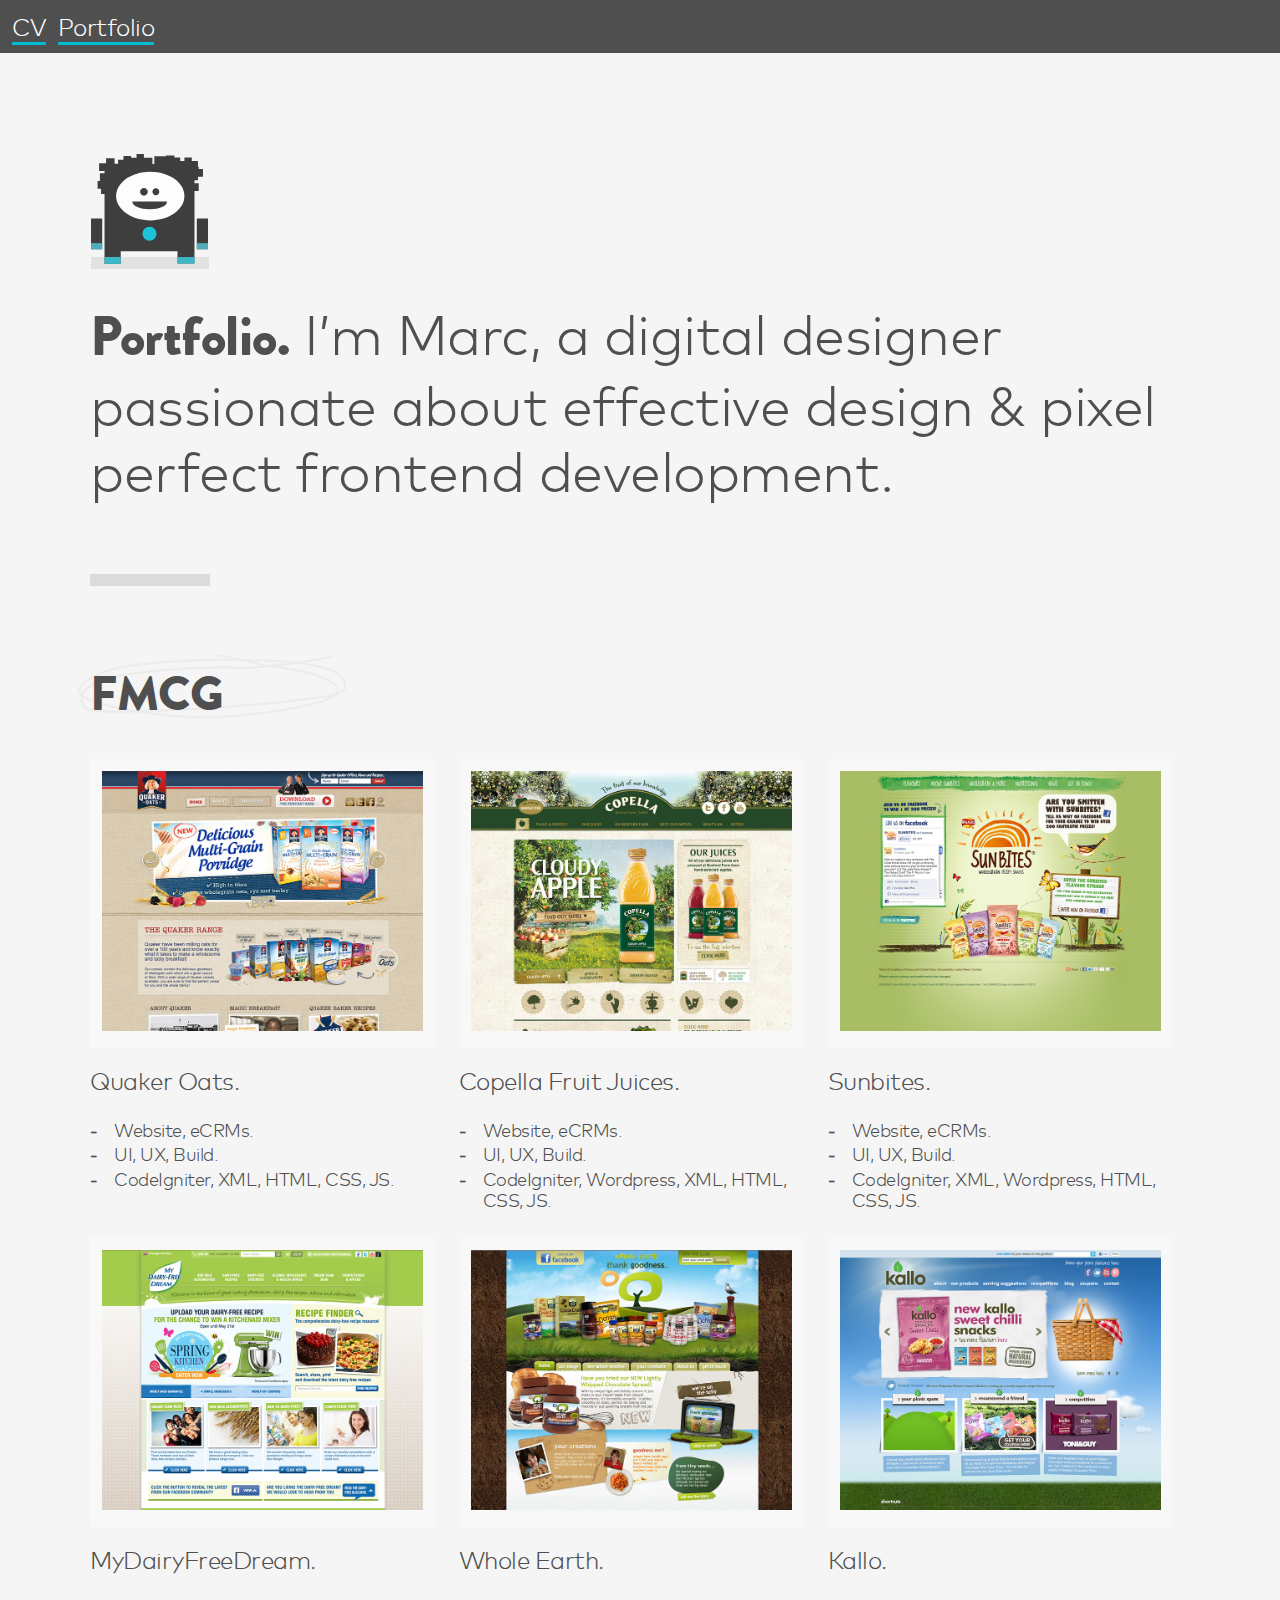
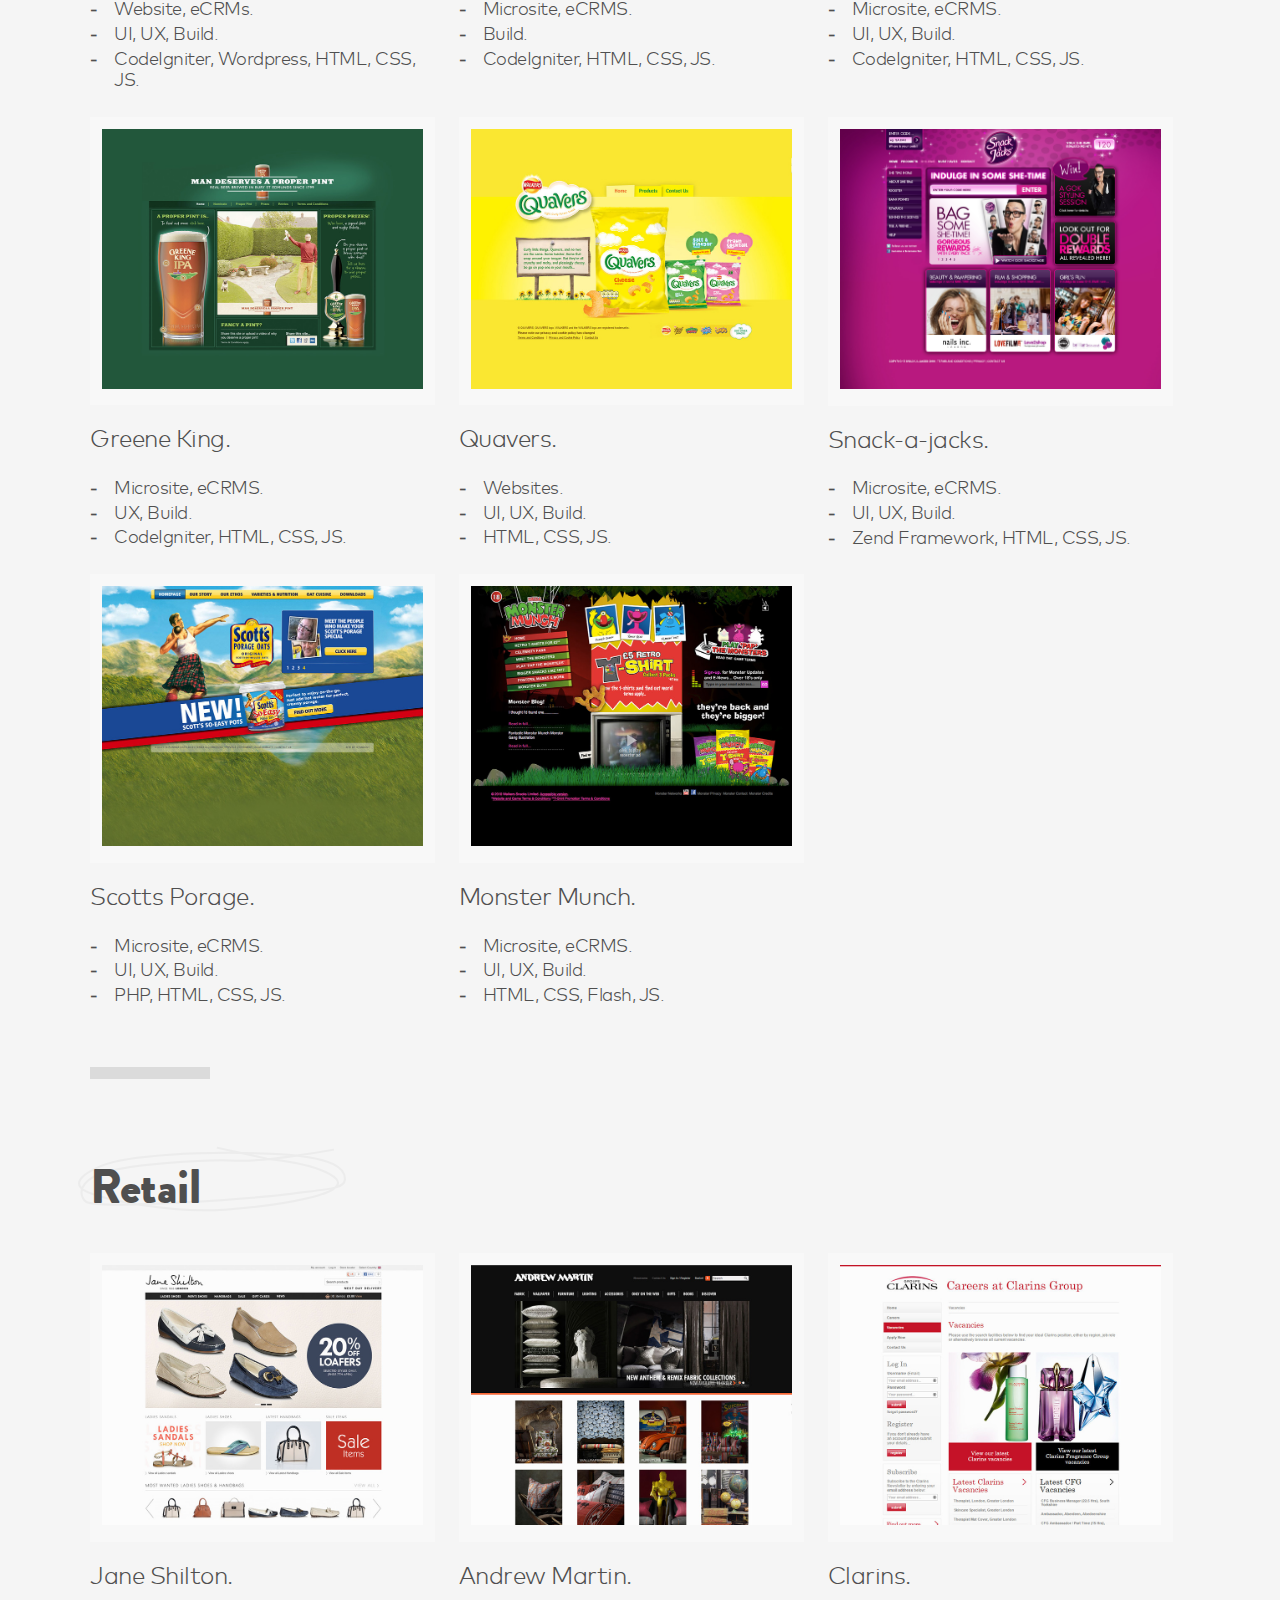
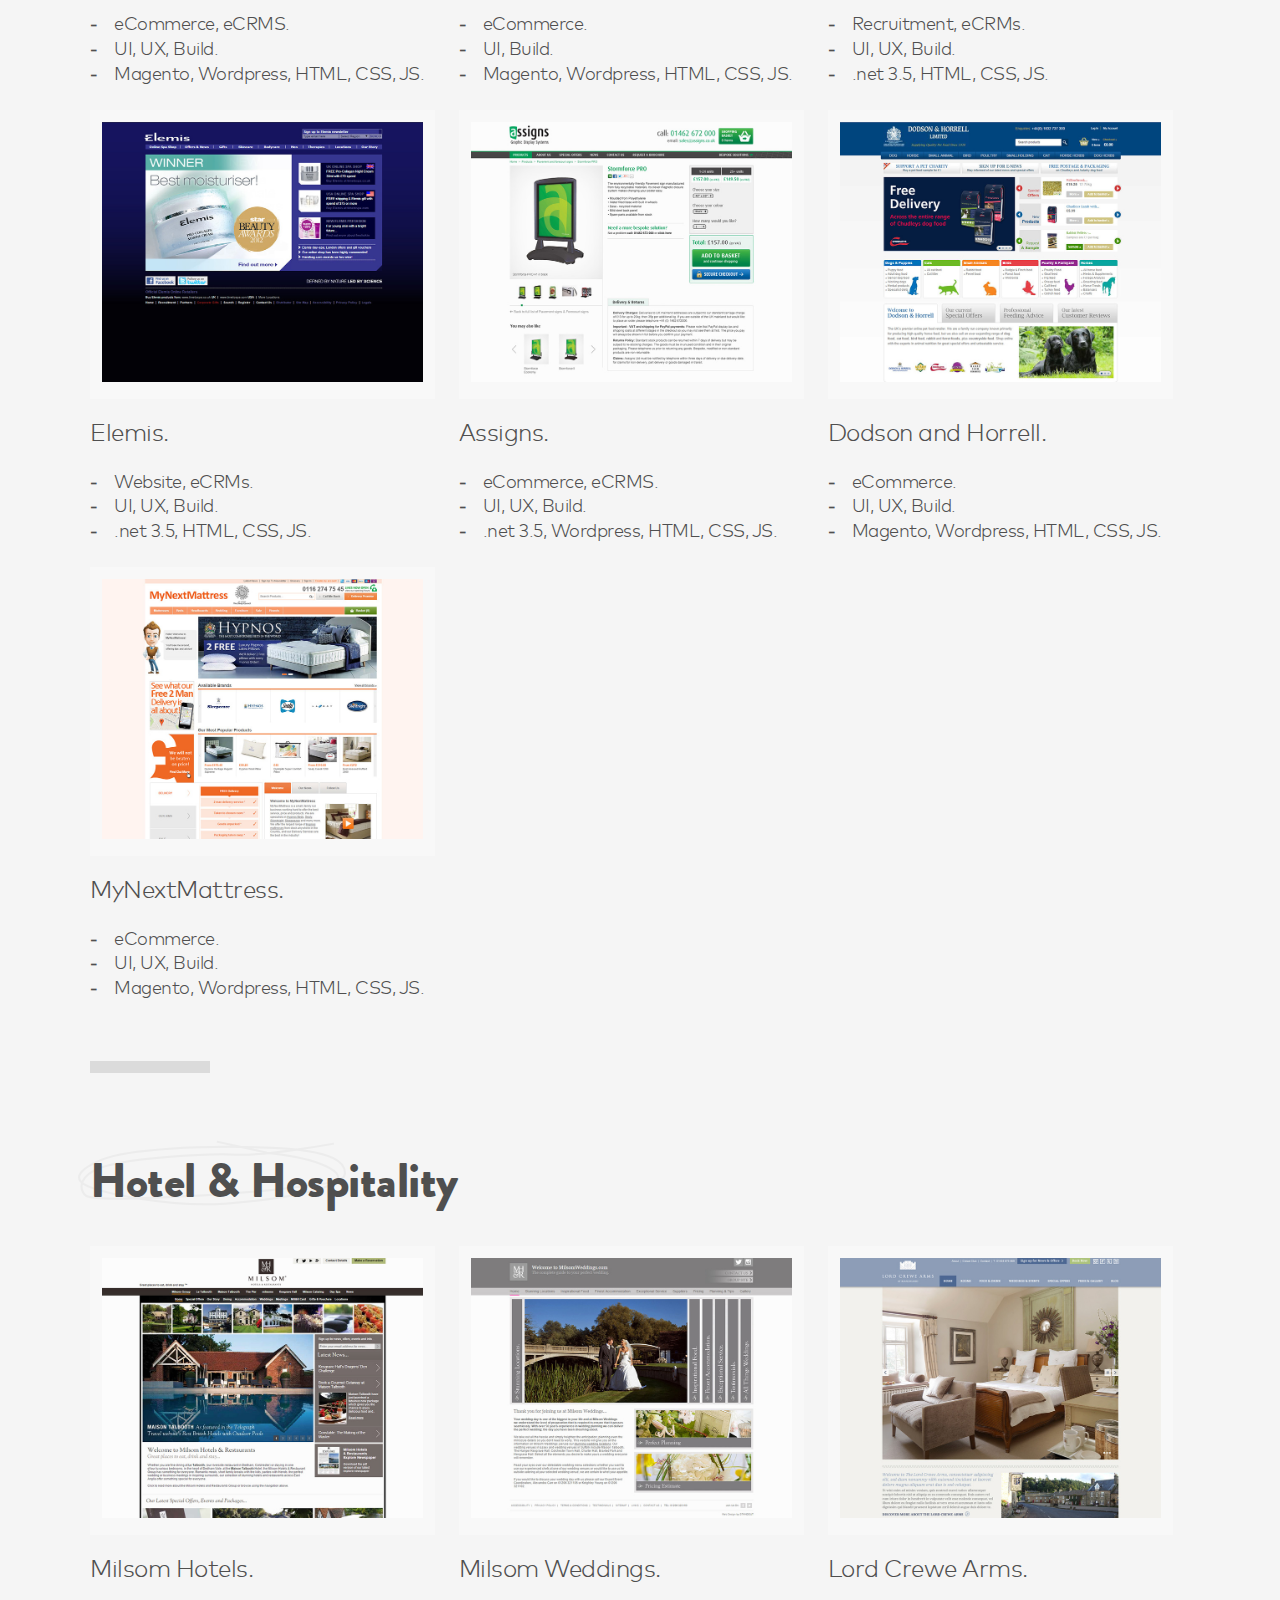
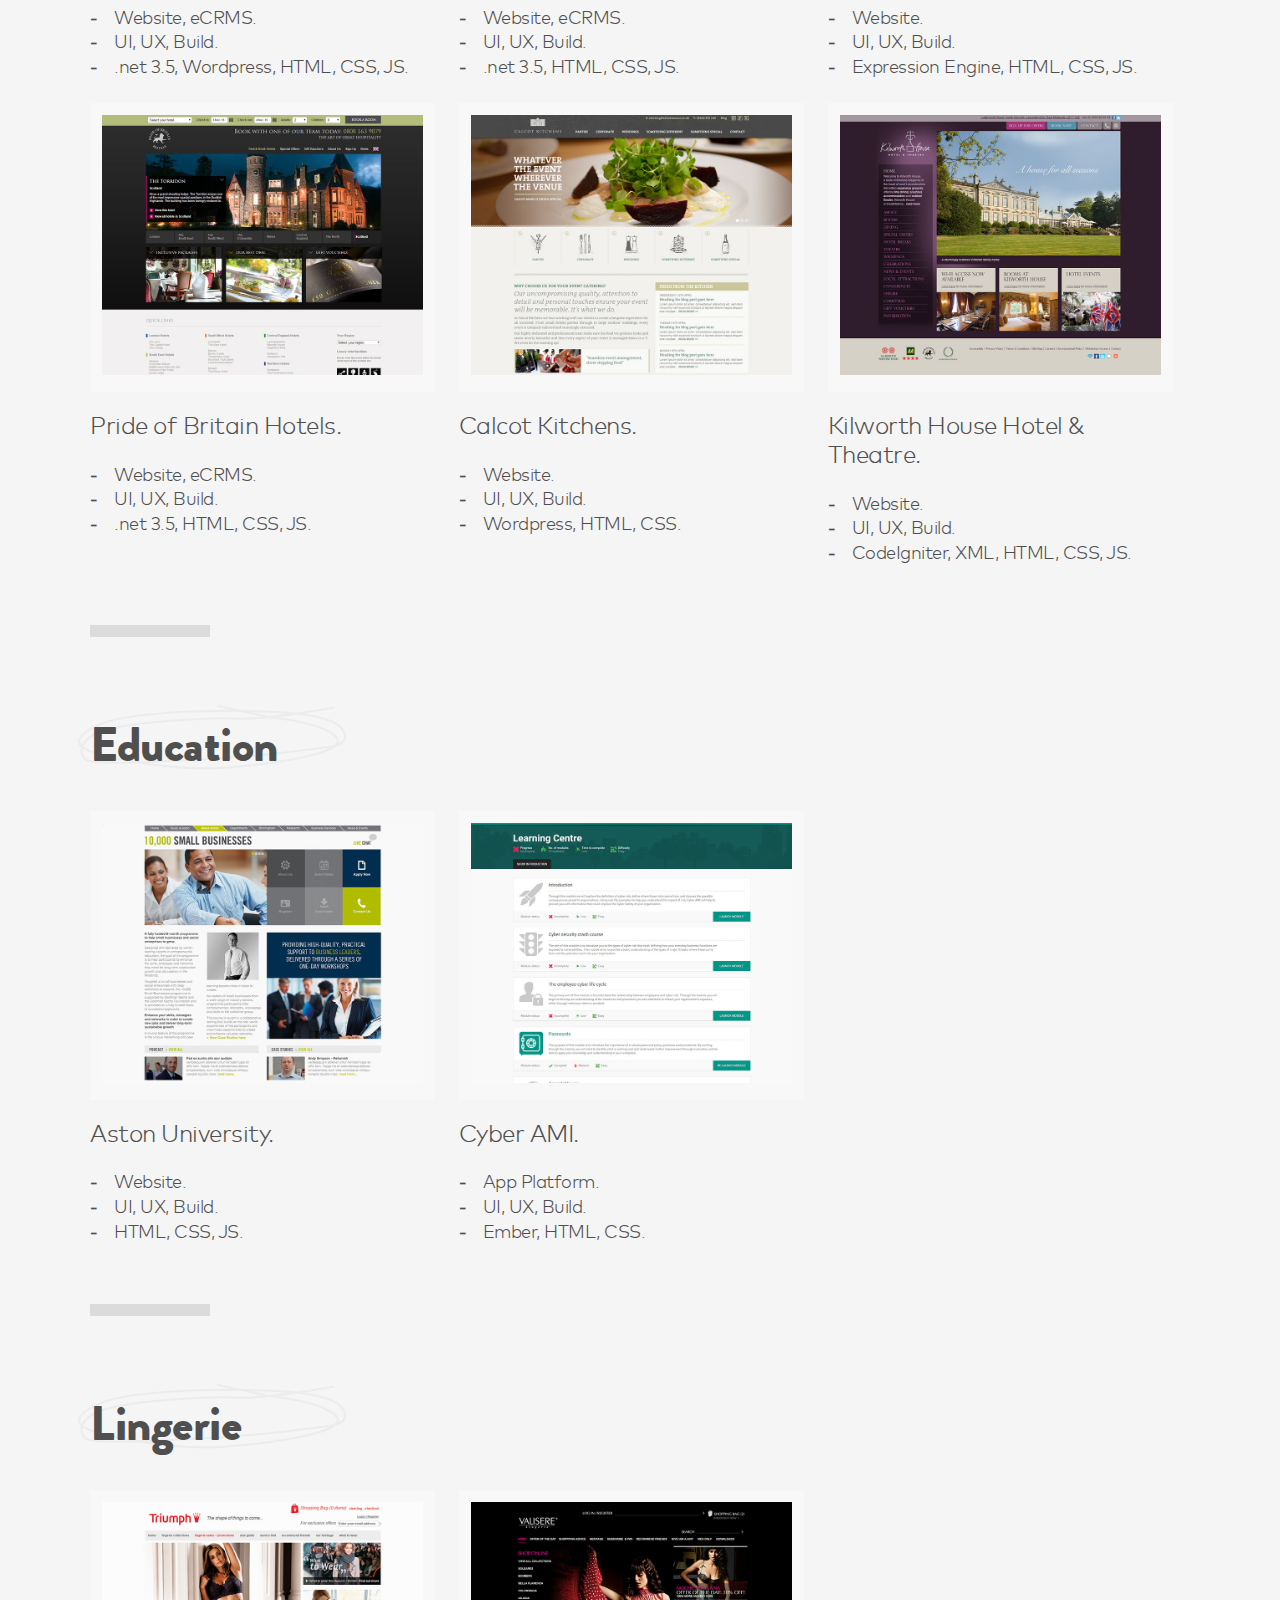
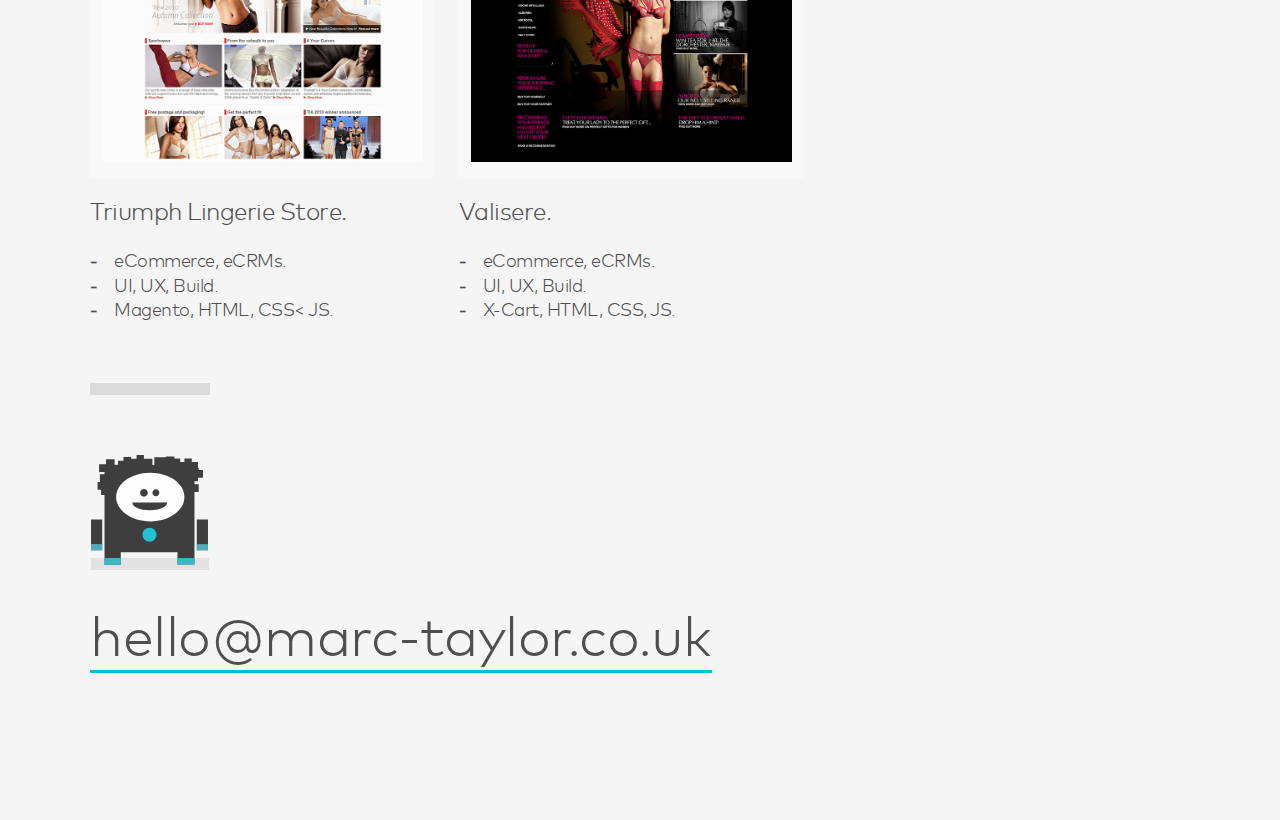
==== commit 92e080a3: "update to print styles and add email address" ====
--- a/portfolio/index.html
+++ b/portfolio/index.html
@@ -469,6 +469,12 @@
 
     <hr>
 
+    <footer icon-type="logo">
+      <ul>
+        <li><a href="mailto:hello@marc-taylor.co.uk?subject=Hello">hello@marc-taylor.co.uk</a></li>
+      </ul>
+    </footer>
+
   </main>
 </body>
 </html>
--- a/includes/css/style.css
+++ b/includes/css/style.css
@@ -202,6 +202,9 @@
     body {
       font-size: 12px;
     }
+    body > header {
+      display: none;
+    }
     [type="intro"], footer {
       font-size: 27px;
       display: block;
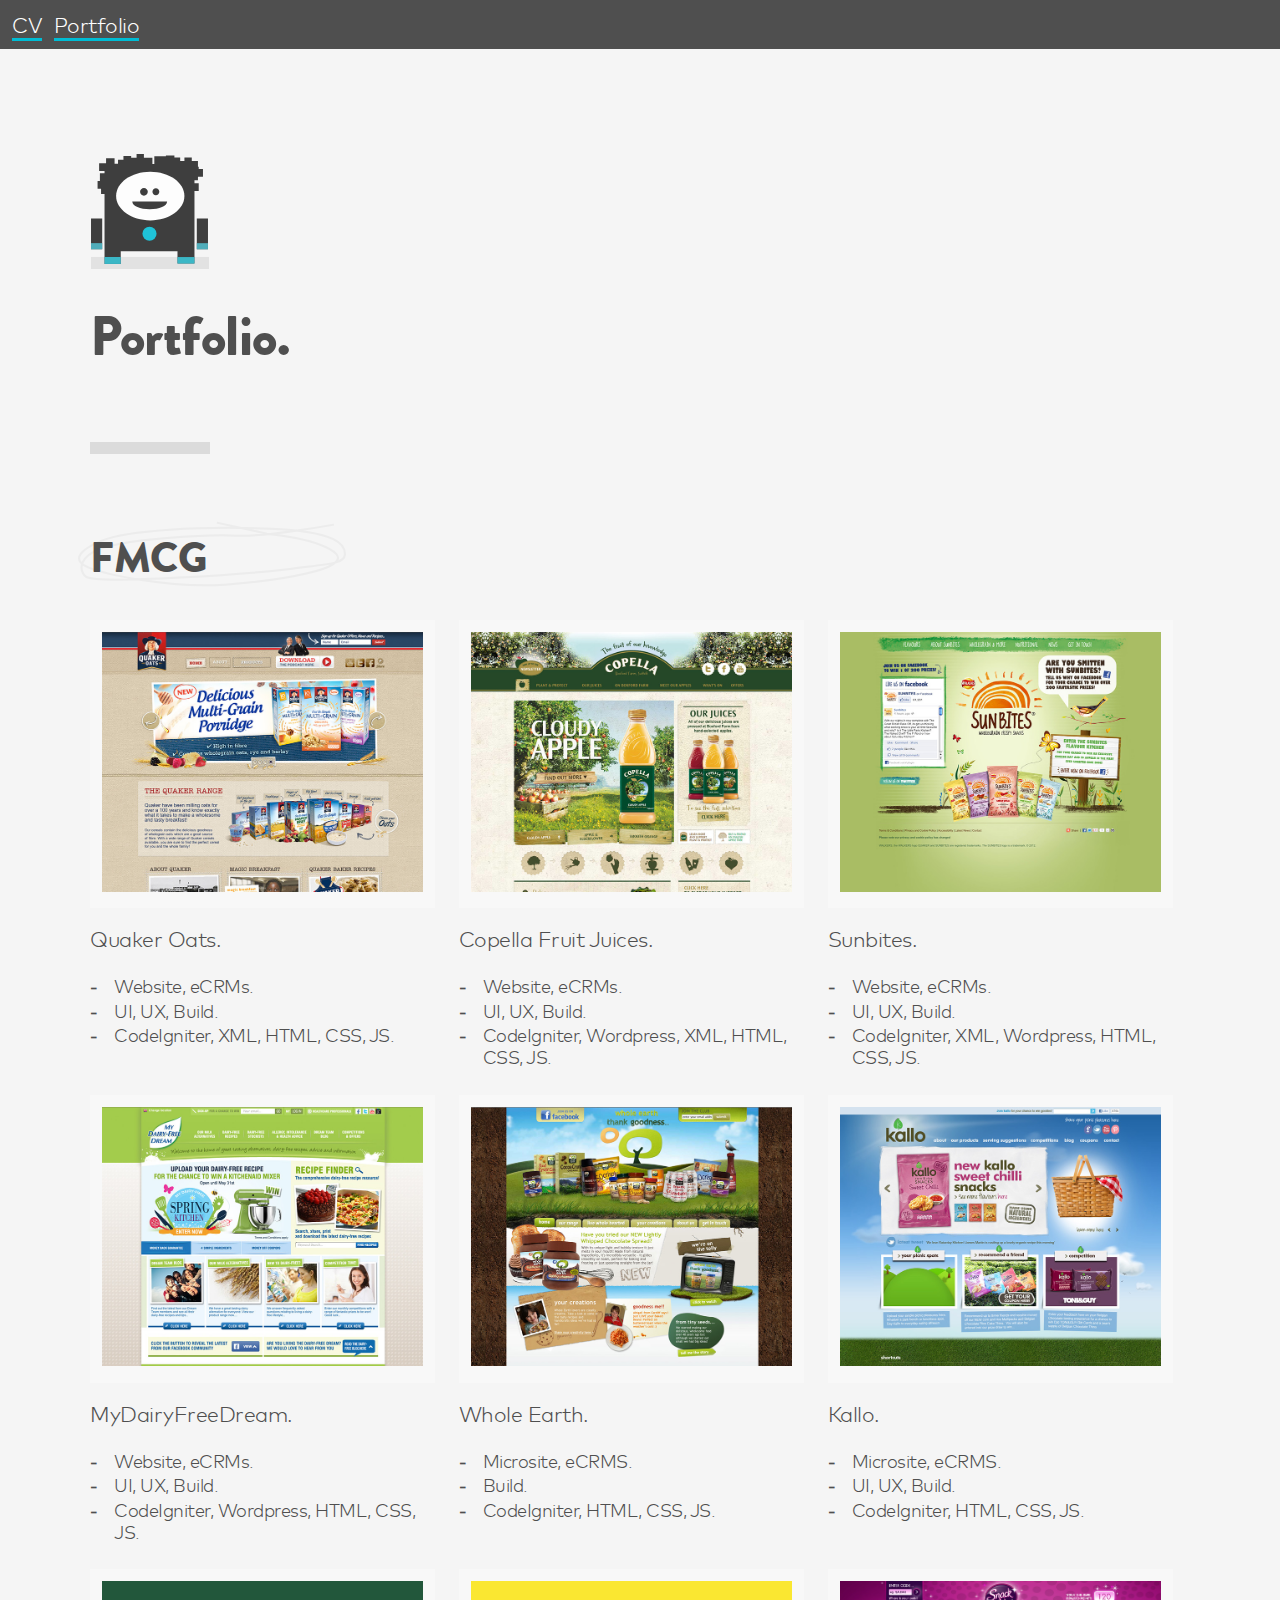
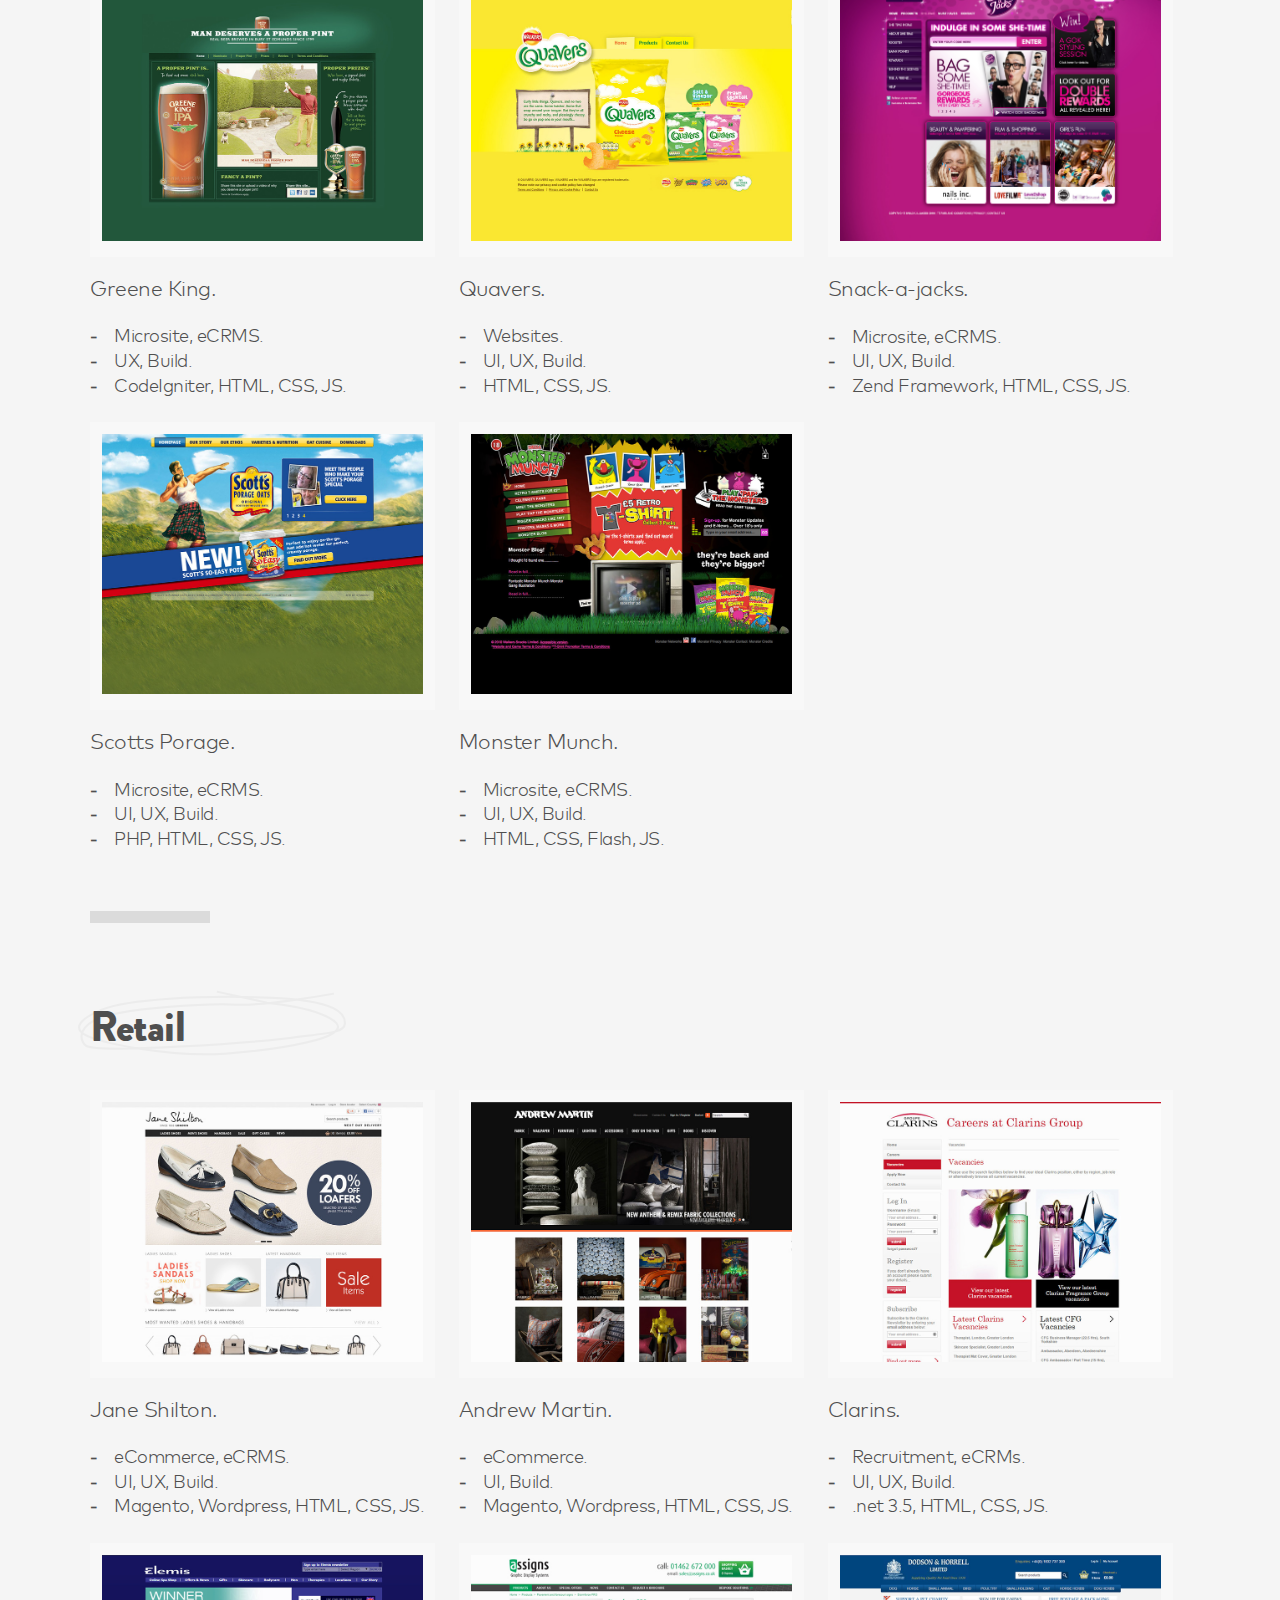
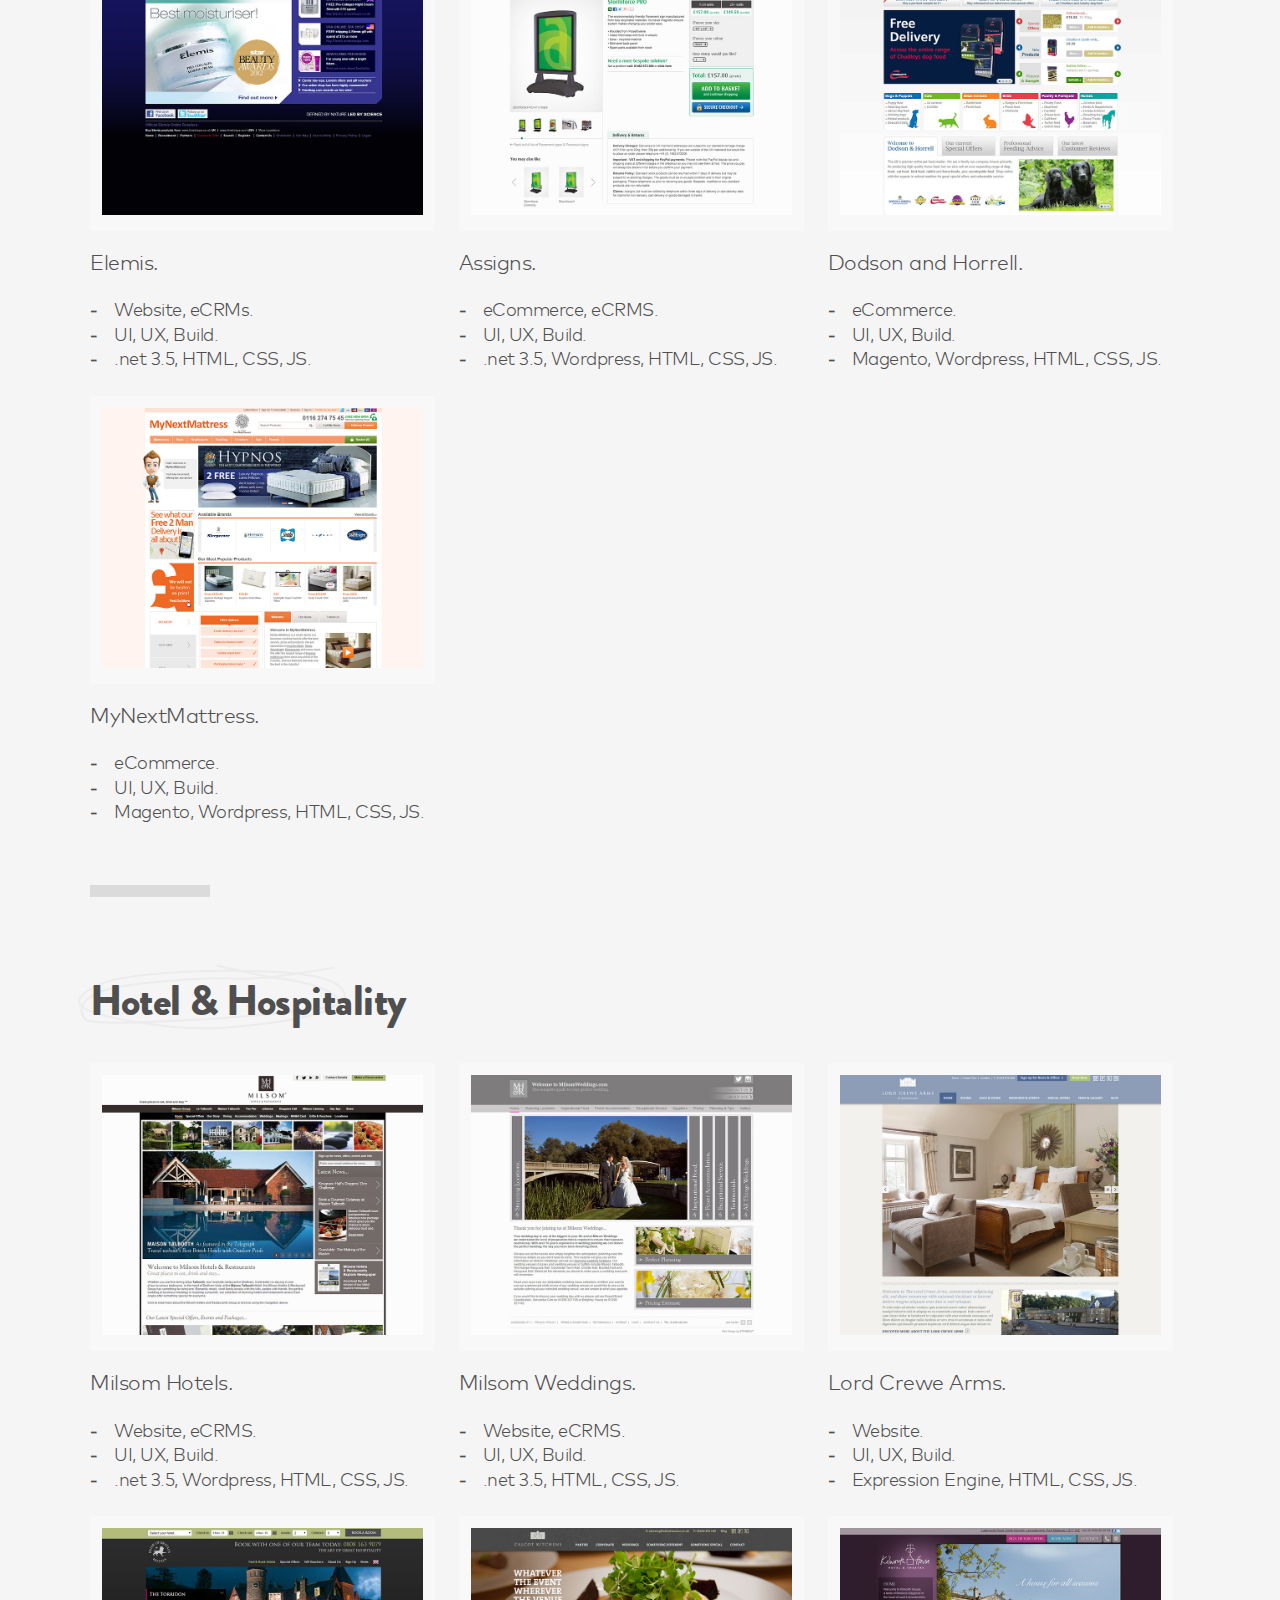
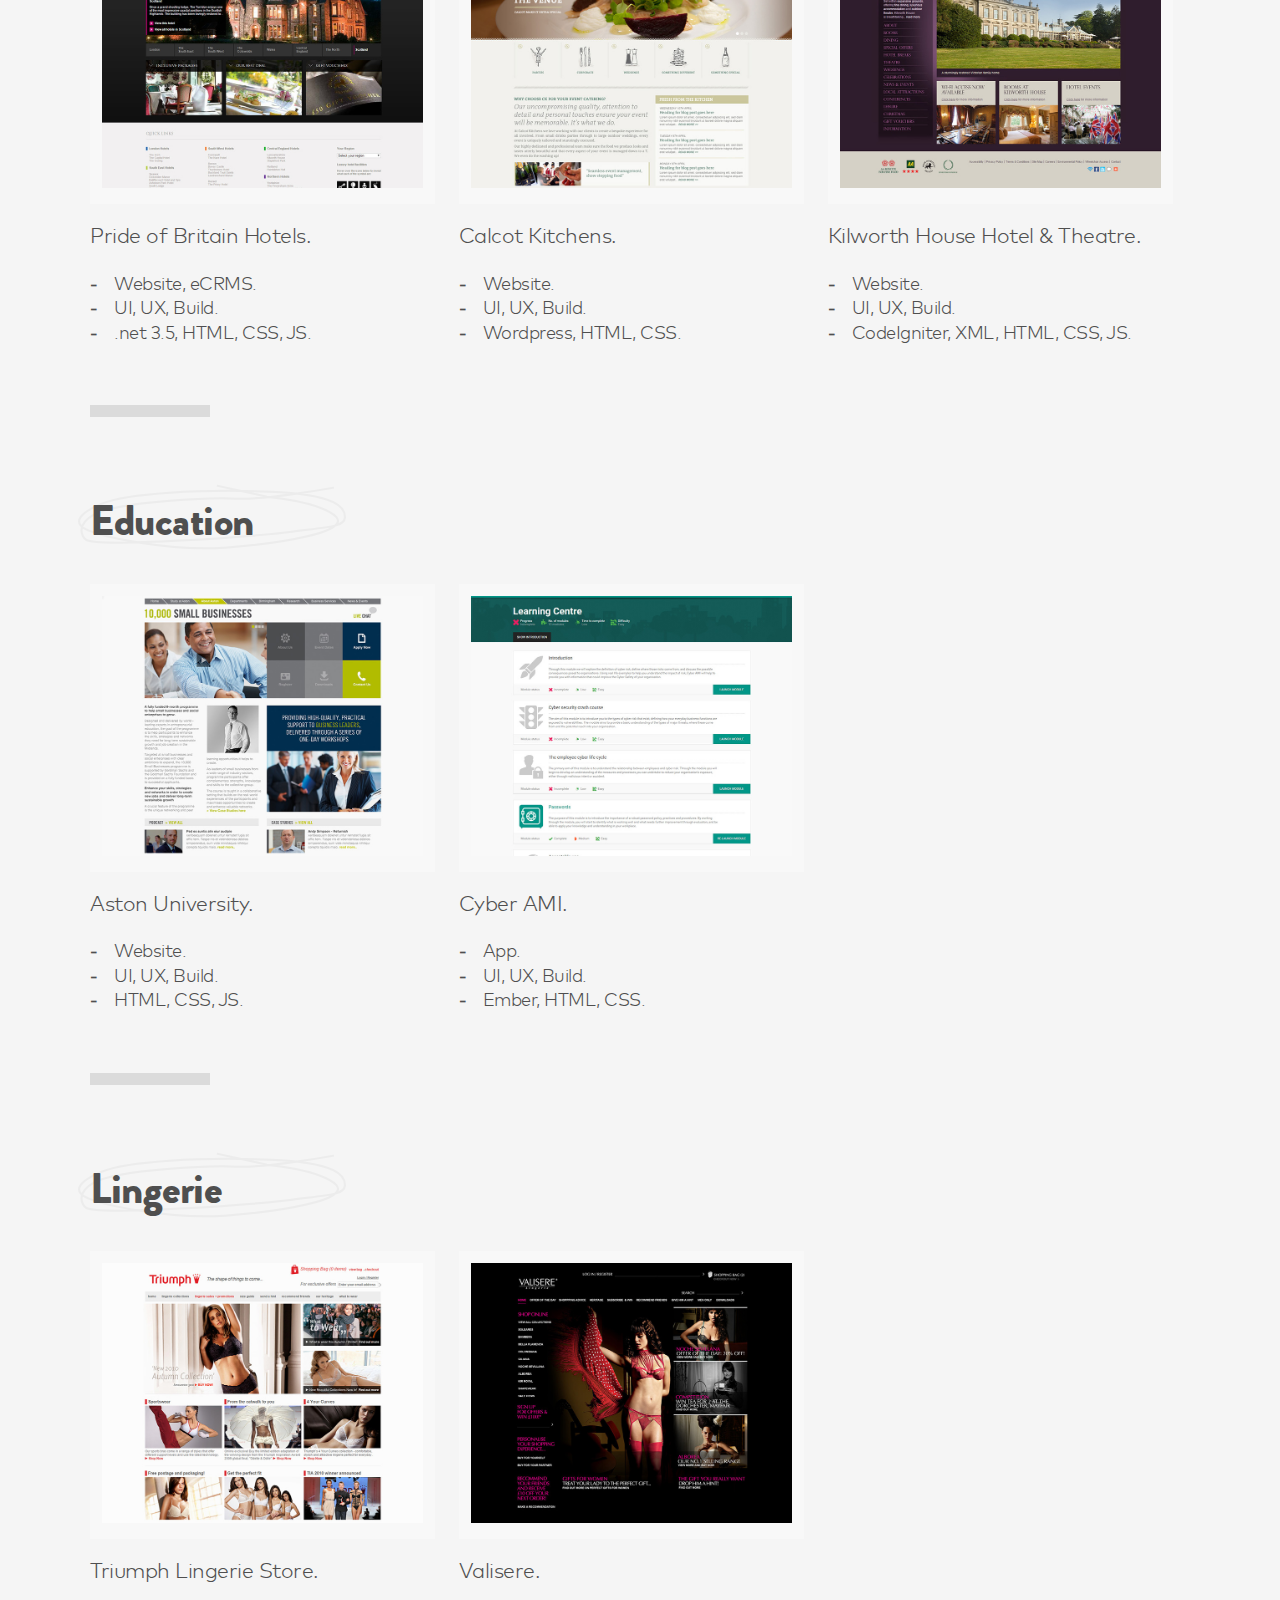
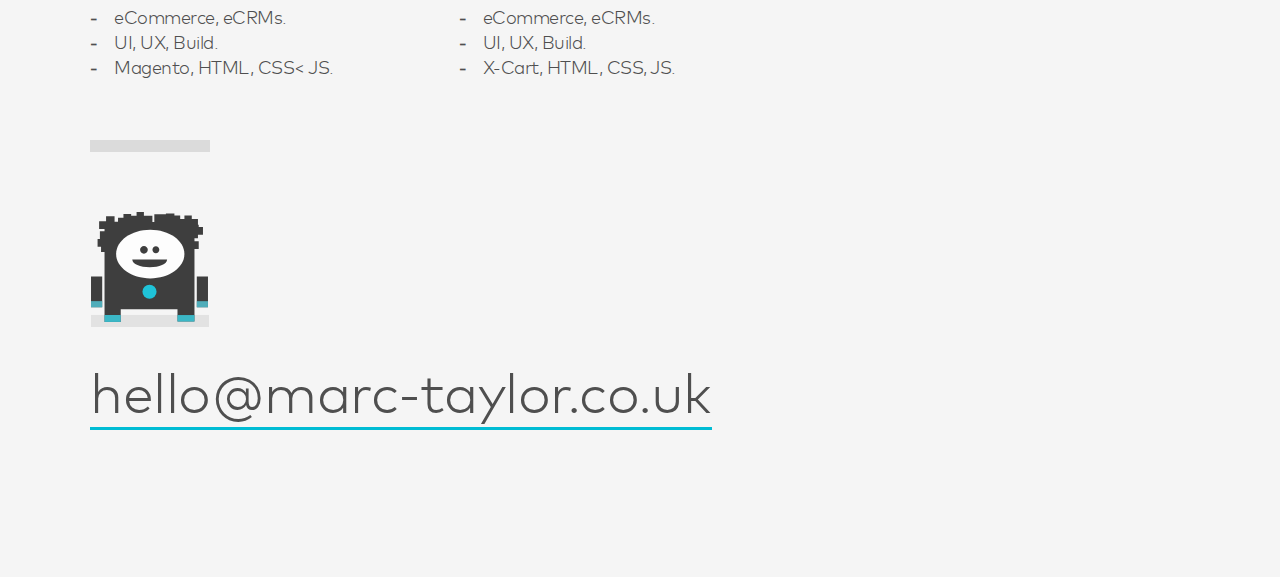
==== commit 3a1df388: "update to styles and copy" ====
--- a/portfolio/index.html
+++ b/portfolio/index.html
@@ -16,7 +16,7 @@
   <meta property="og:image" content="https://www.marc-taylor.co.uk/includes/images/icon-logo.svg">
   <link rel="canonical" href="https://www.marc-taylor.co.uk/portfolio/"
   <link rel="icon" href="../includes/images/favicon.png">
-  <link href="../includes/css/style.css" rel="stylesheet">
+  <link href="../includes/css/style.css?v002" rel="stylesheet">
 </head>
 <body>
 
@@ -28,7 +28,7 @@
   </header>
   <main>
     <section type="intro" icon-type="logo">
-      <strong>Portfolio.</strong> I’m Marc, a digital designer passionate about effective design & pixel perfect frontend development.
+      <strong>Portfolio.</strong>
     </section>
 
     <hr>
@@ -428,7 +428,7 @@
       </picture>
       <p>Cyber AMI.</p>
       <ul>
-        <li>App Platform.</li>
+        <li>App.</li>
         <li>UI, UX, Build.</li>
         <li>Ember, HTML, CSS.</li>
       </ul>
--- a/includes/css/style.css
+++ b/includes/css/style.css
@@ -31,12 +31,13 @@
     line-height: 120%;
   }
   body {
-    font-size: 24px;
+    font-size: 21px;
     background: #f5f5f5;
     color: #4f4f4f;
     margin: 0 auto;
     font-family: 'mt001';
     letter-spacing: -0.5px;
+    line-height: 1.2;
   }
   h1, strong {
     font-family: 'mt002';
@@ -179,6 +180,9 @@
     [type="intro"], footer, section header h1 {
       font-size: 36px;
     }
+    [type="panel"] {
+      margin-right: 0px;
+    }
   }
   @media only screen and (max-width: 480px) {
     main {
@@ -186,11 +190,11 @@
       padding-right: 15px;
       padding-top: 15%;
     }
-    body, footer ul {
+    body, section ul, footer ul {
       font-size: 15px;
     }
     [type="intro"], footer, section header h1 {
-      font-size: 24px;
+      font-size: 21px;
     }
     hr {
       margin-top: 0px;
@@ -218,6 +222,7 @@
     section p, section ul {
       margin-bottom: 6px;
       padding-bottom: 0px;
+      font-size: 12px;
     }
     hr {
       display: block;
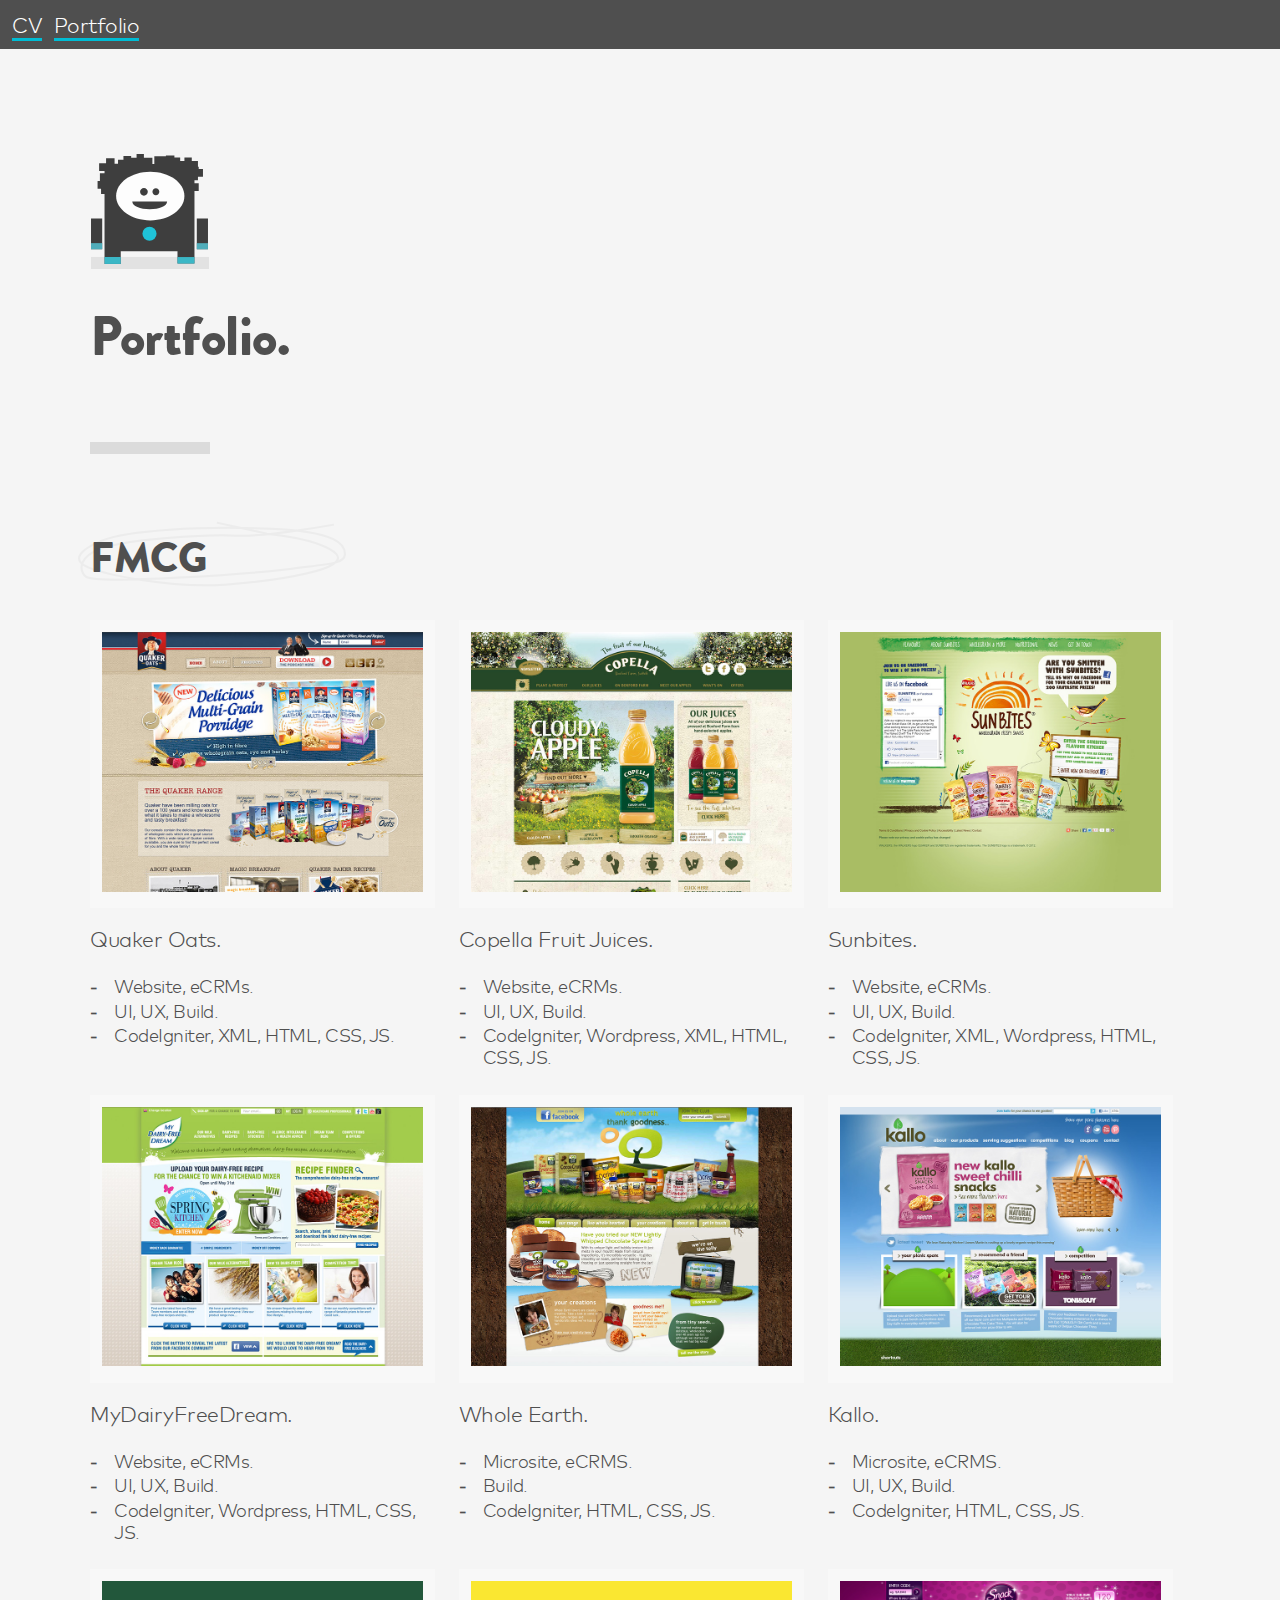
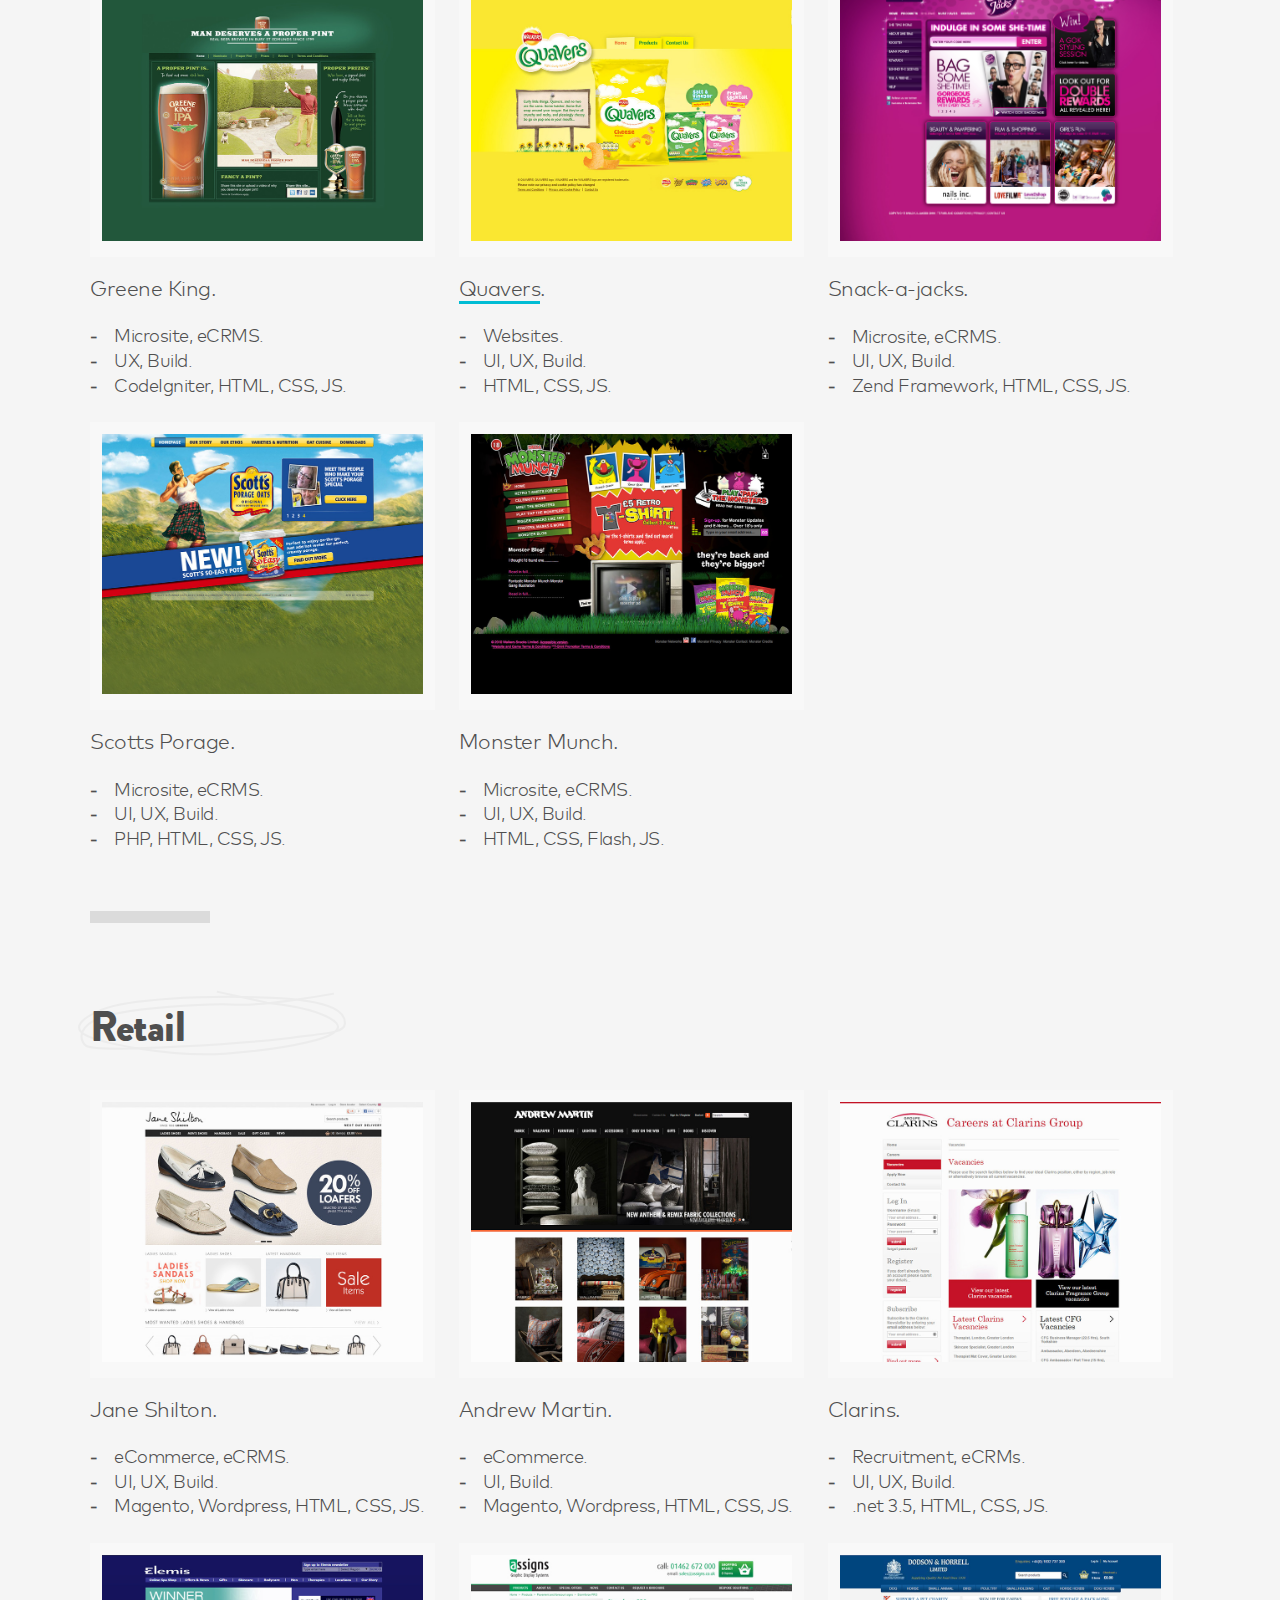
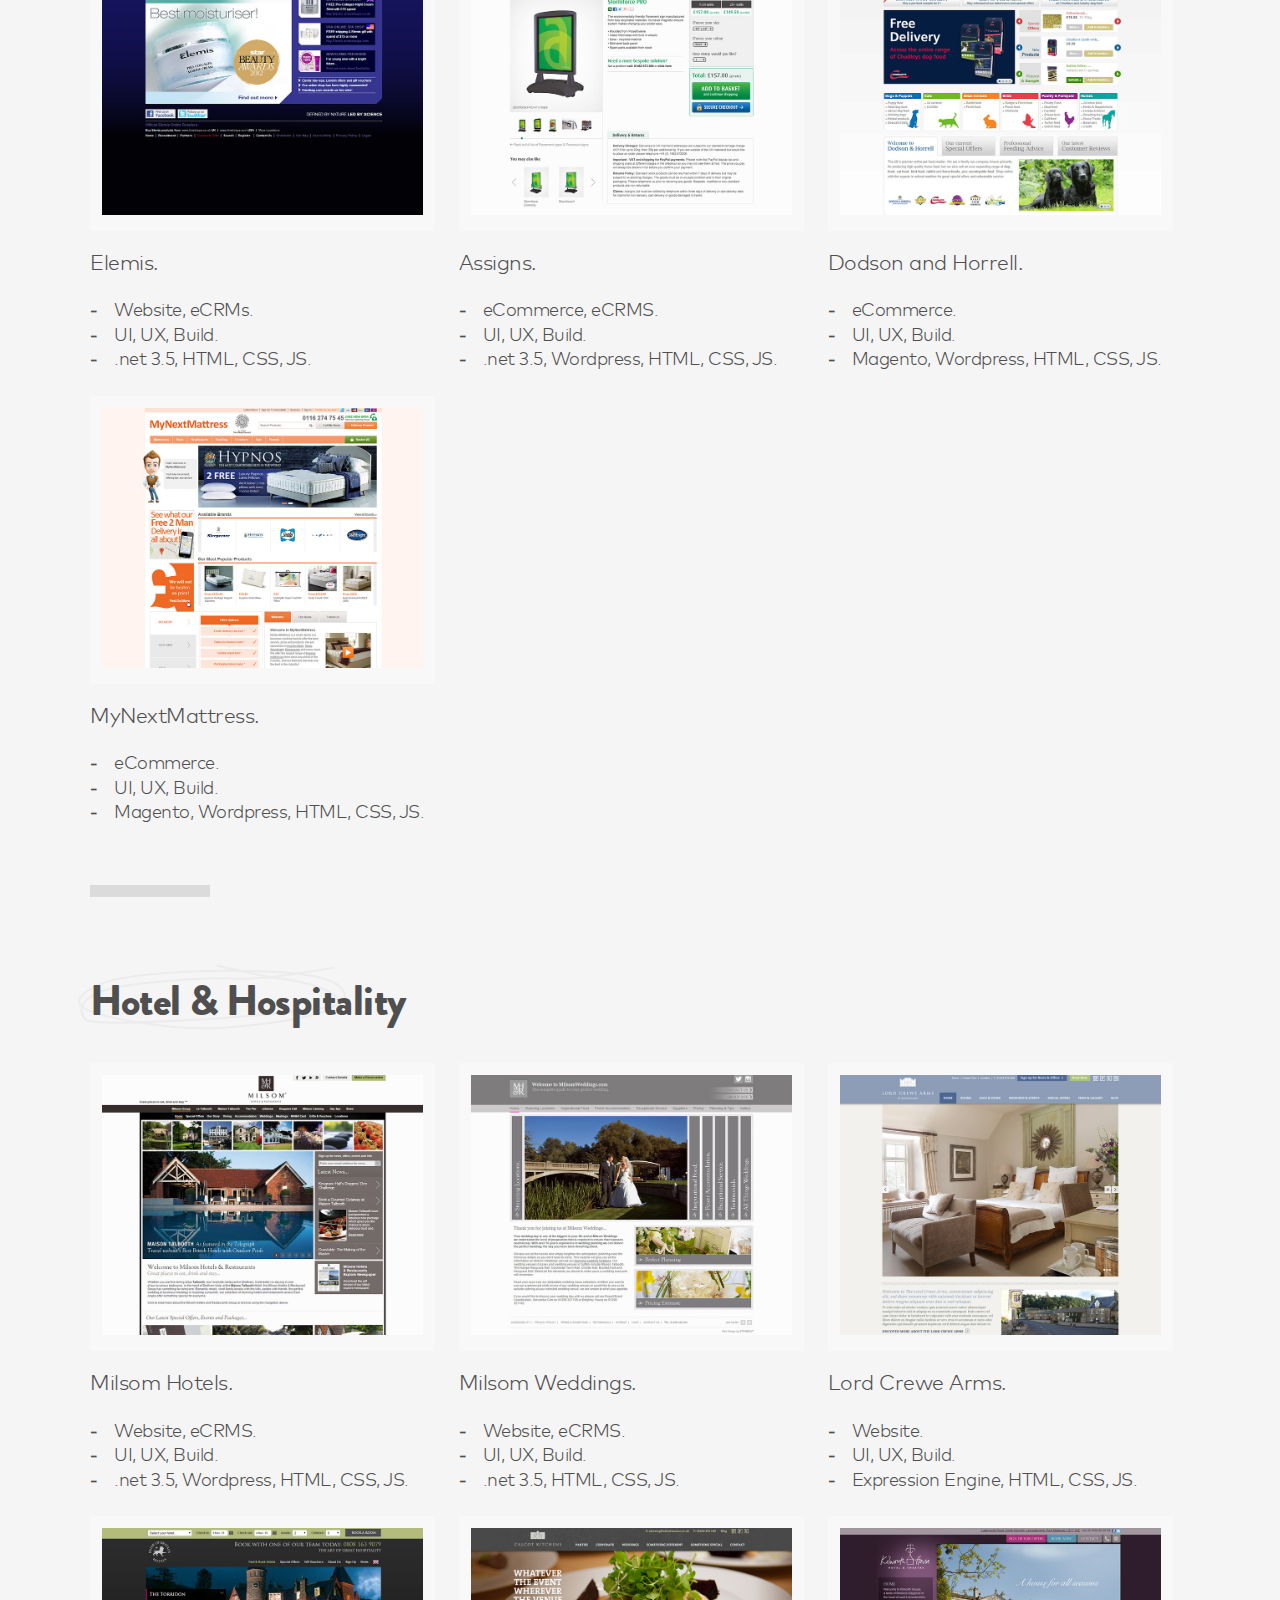
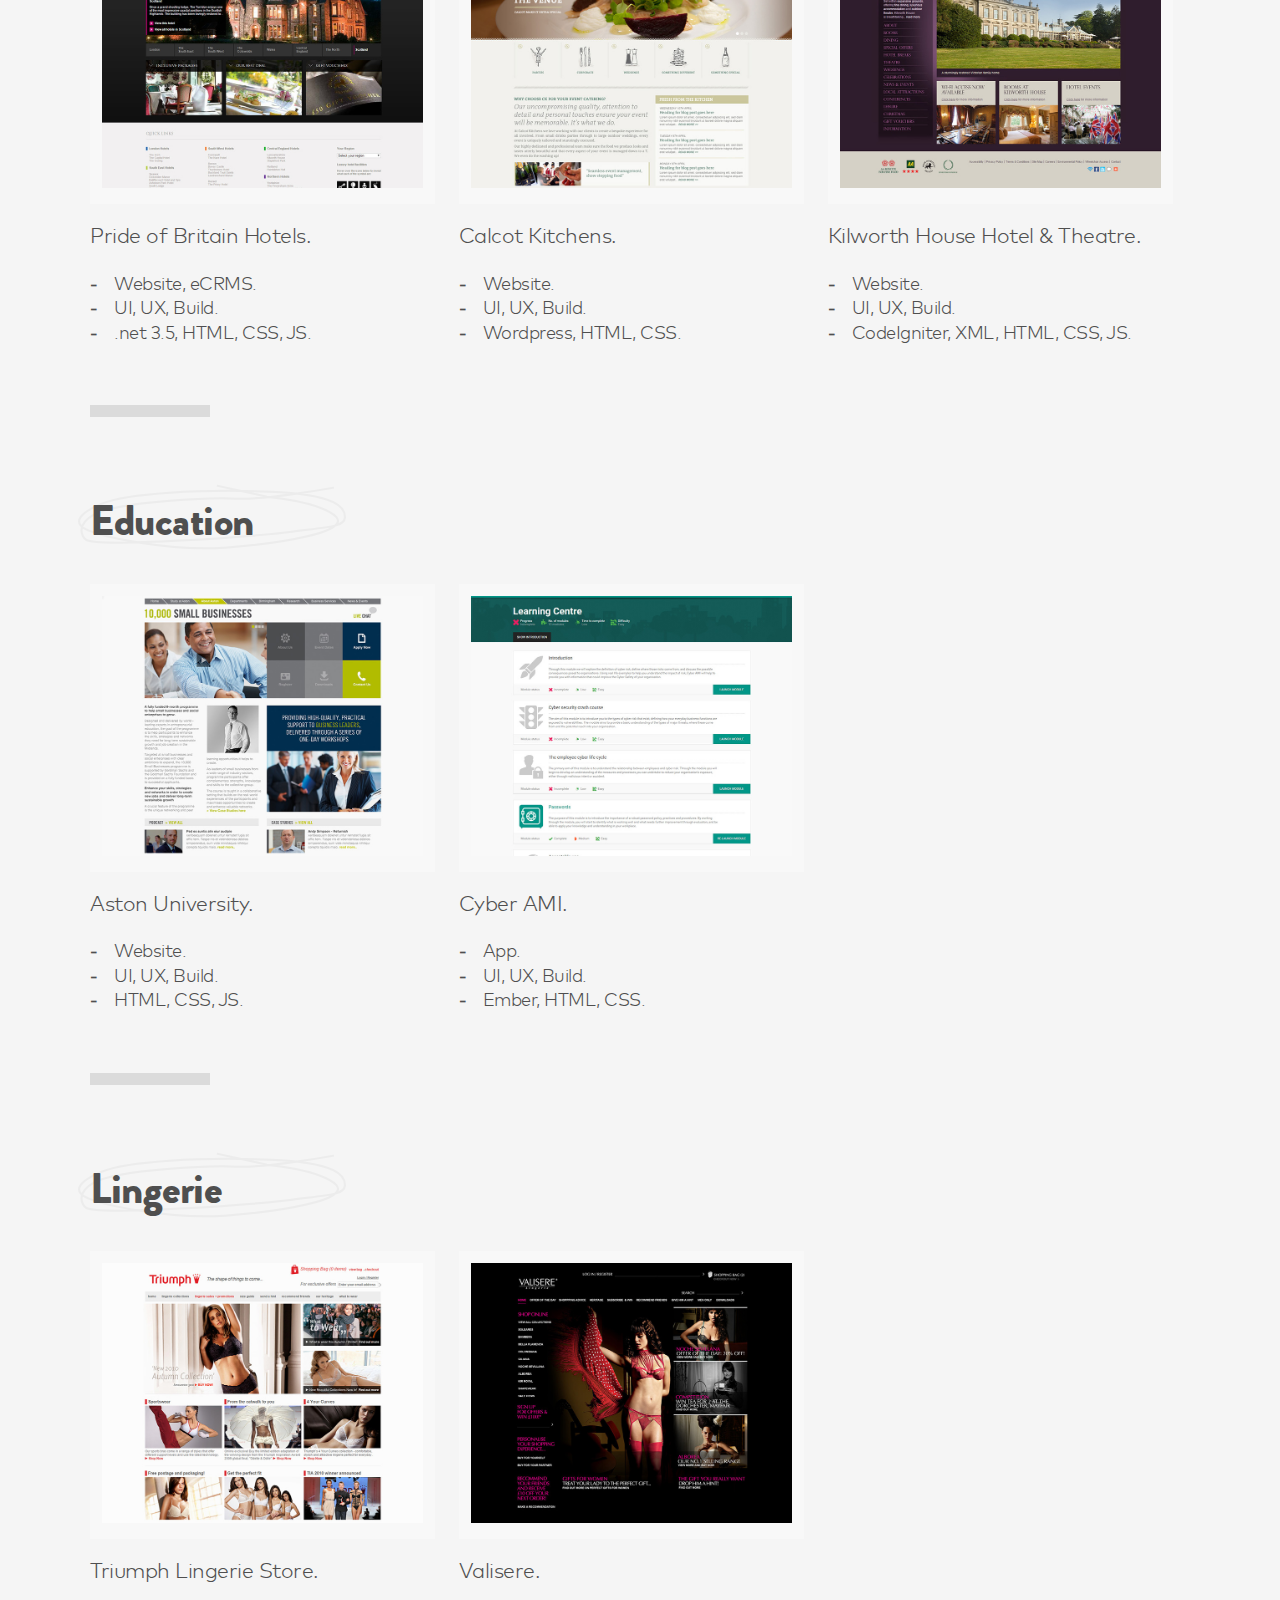
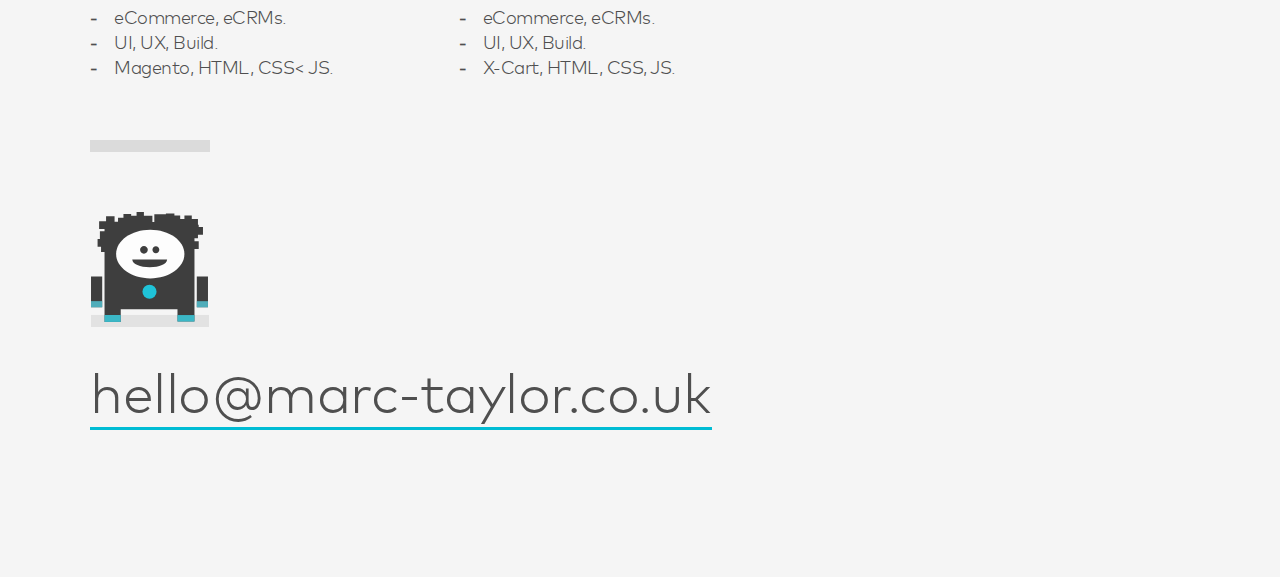
==== commit 75353b3b: "update styles" ====
--- a/portfolio/index.html
+++ b/portfolio/index.html
@@ -16,7 +16,7 @@
   <meta property="og:image" content="https://www.marc-taylor.co.uk/includes/images/icon-logo.svg">
   <link rel="canonical" href="https://www.marc-taylor.co.uk/portfolio/"
   <link rel="icon" href="../includes/images/favicon.png">
-  <link href="../includes/css/style.css?v002" rel="stylesheet">
+  <link href="../includes/css/style.css?v003" rel="stylesheet">
 </head>
 <body>
 
@@ -162,7 +162,7 @@
       <picture>
         <img src="../includes/images/portfolio/quavers001.jpg" alt="Quavers - FMCG - STANDOUT" />
       </picture>
-      <p>Quavers.</p>
+      <p><a href="https://quavers.co.uk">Quavers</a>.</p>
       <ul>
         <li>Websites.</li>
         <li>UI, UX, Build.</li>
--- a/includes/css/style.css
+++ b/includes/css/style.css
@@ -183,11 +183,15 @@
     [type="panel"] {
       margin-right: 0px;
     }
+    main {
+      padding-left: 12%;
+      padding-right: 12%;
+    }
   }
   @media only screen and (max-width: 480px) {
     main {
-      padding-left: 15px;
-      padding-right: 15px;
+     /* padding-left: 15px;
+      padding-right: 15px;*/
       padding-top: 15%;
     }
     body, section ul, footer ul {
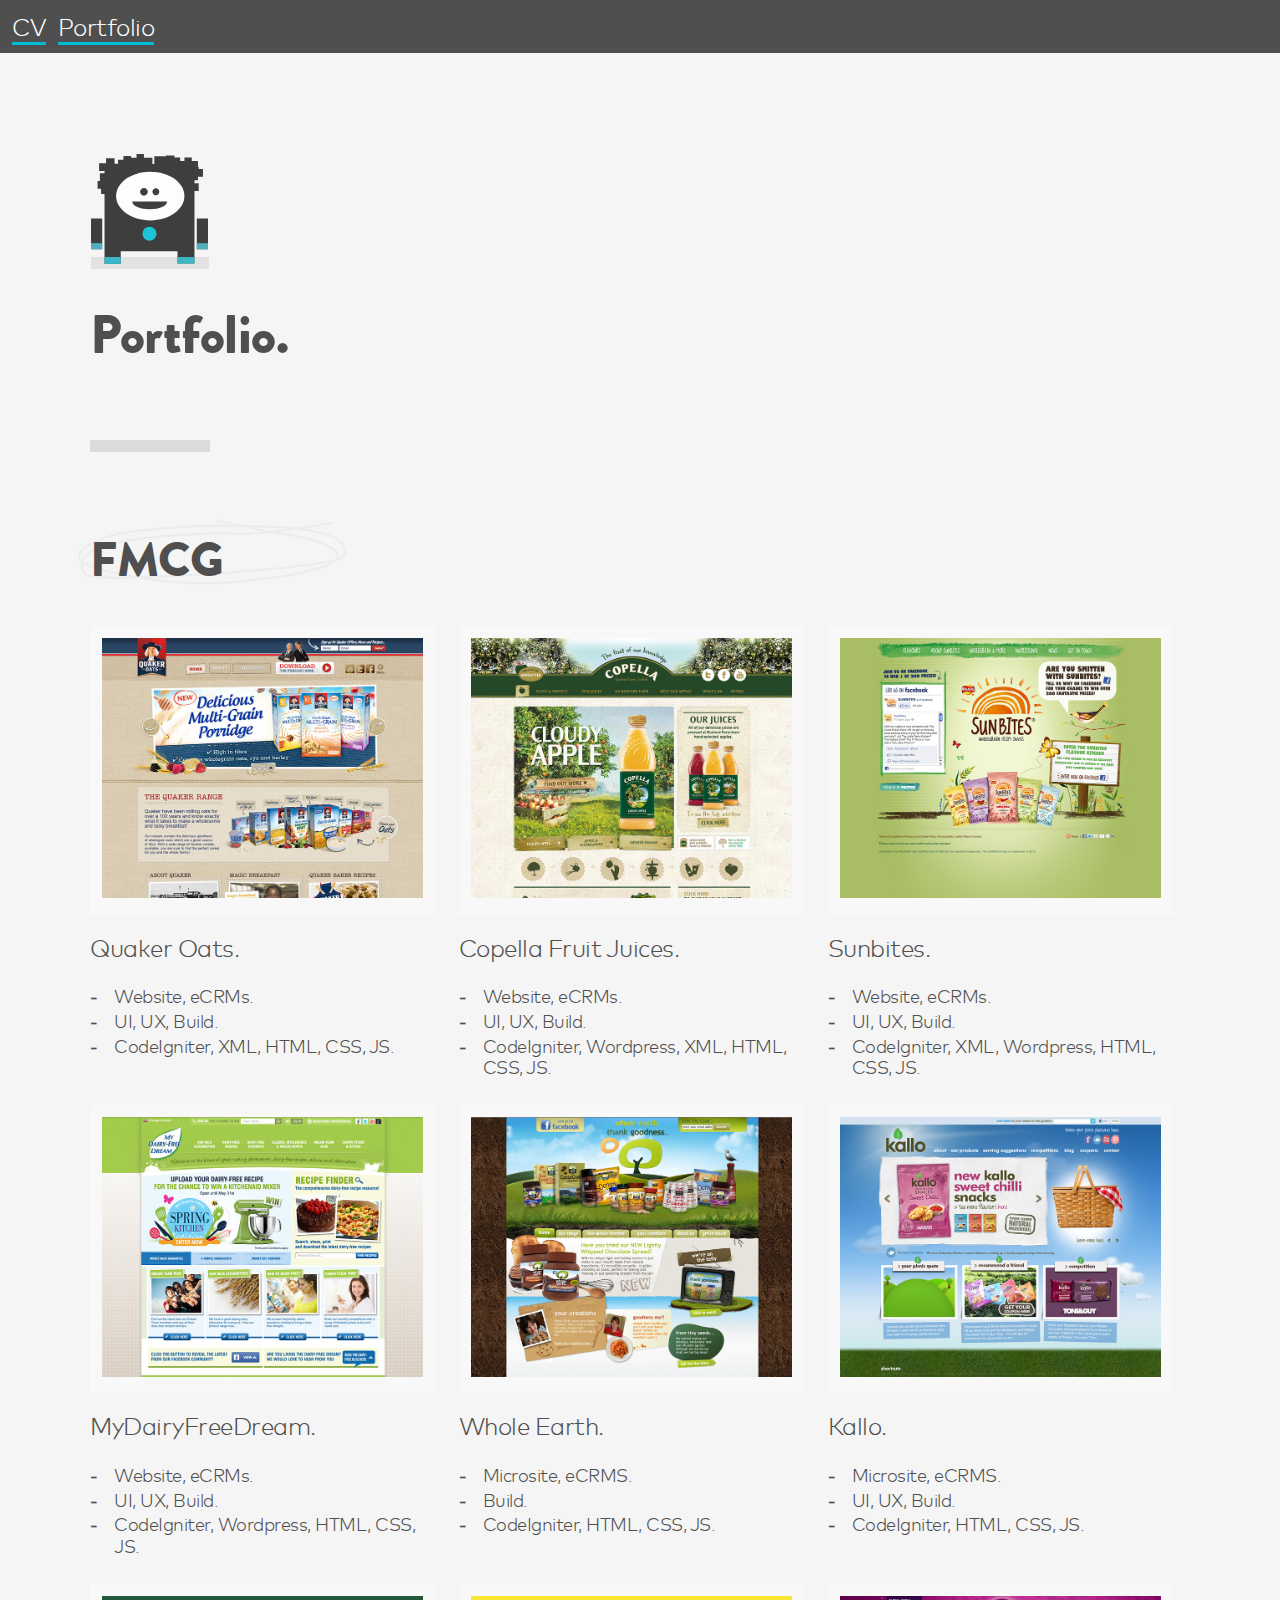
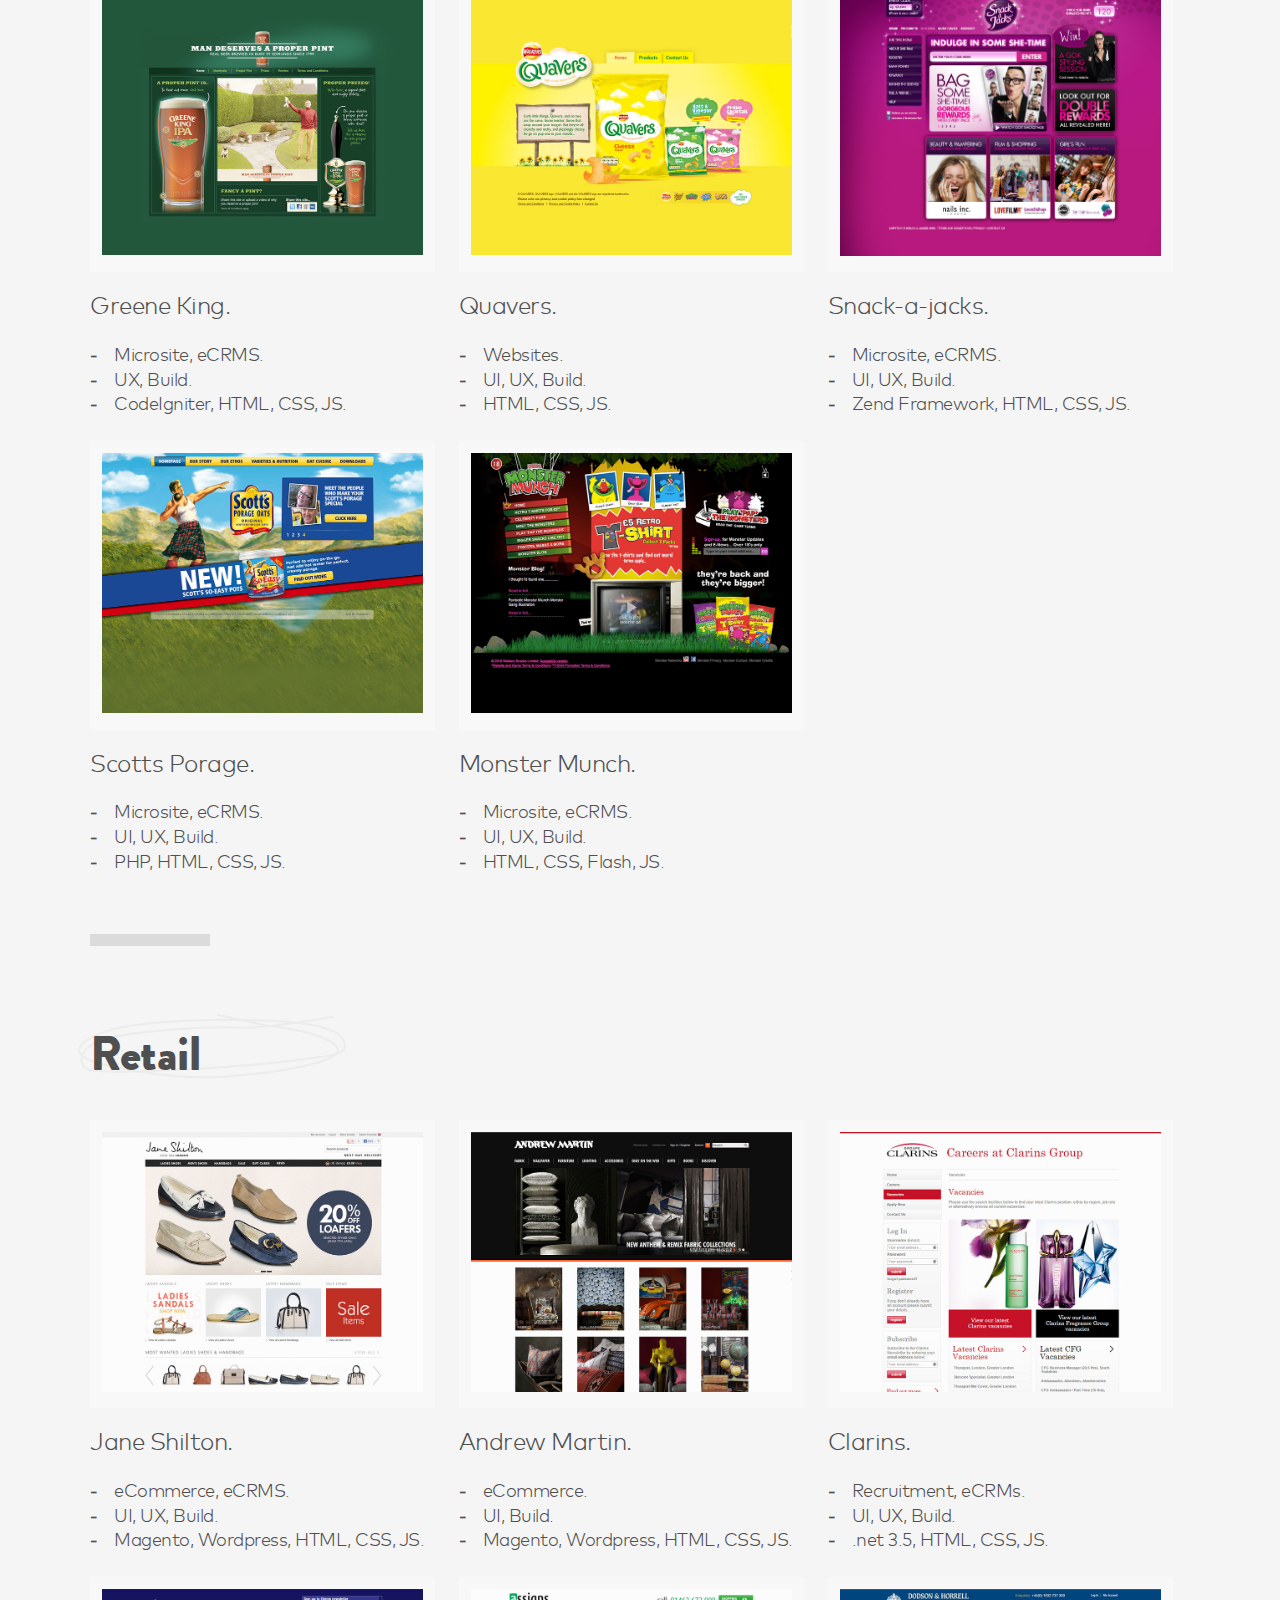
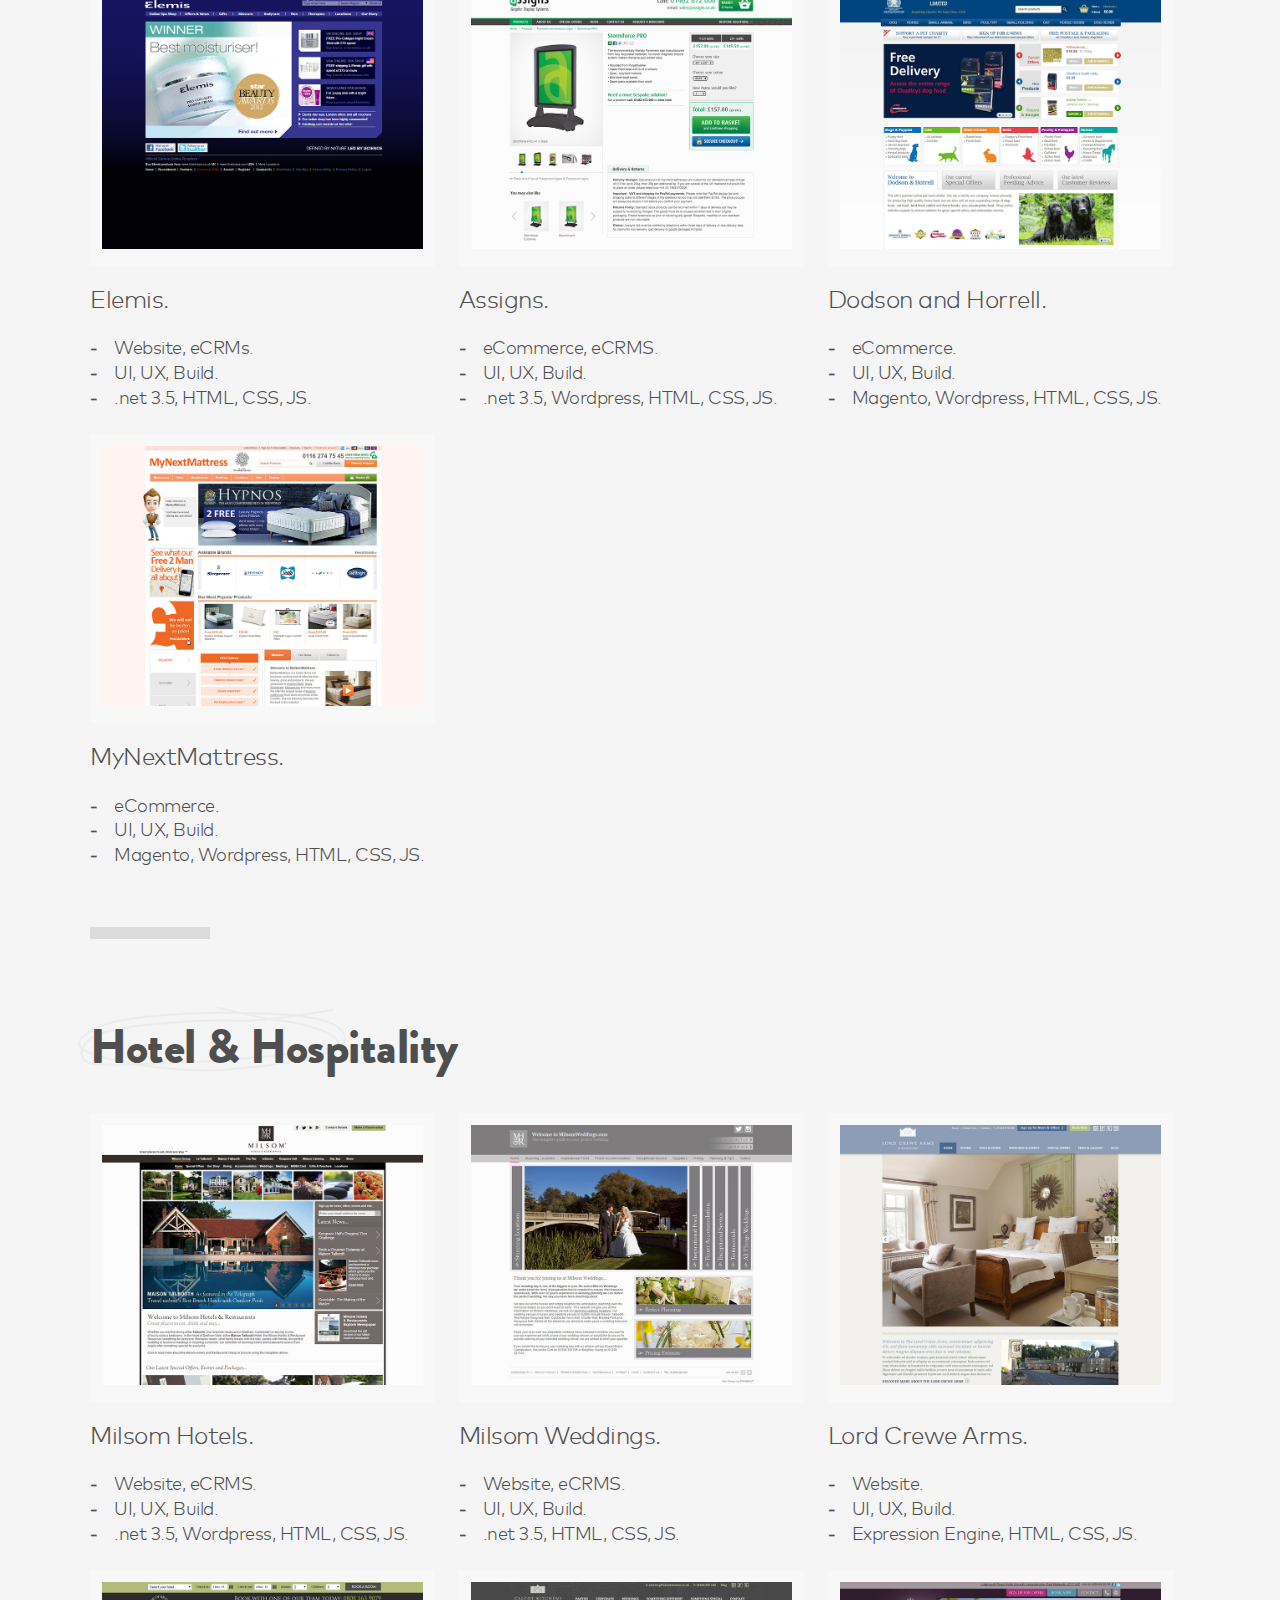
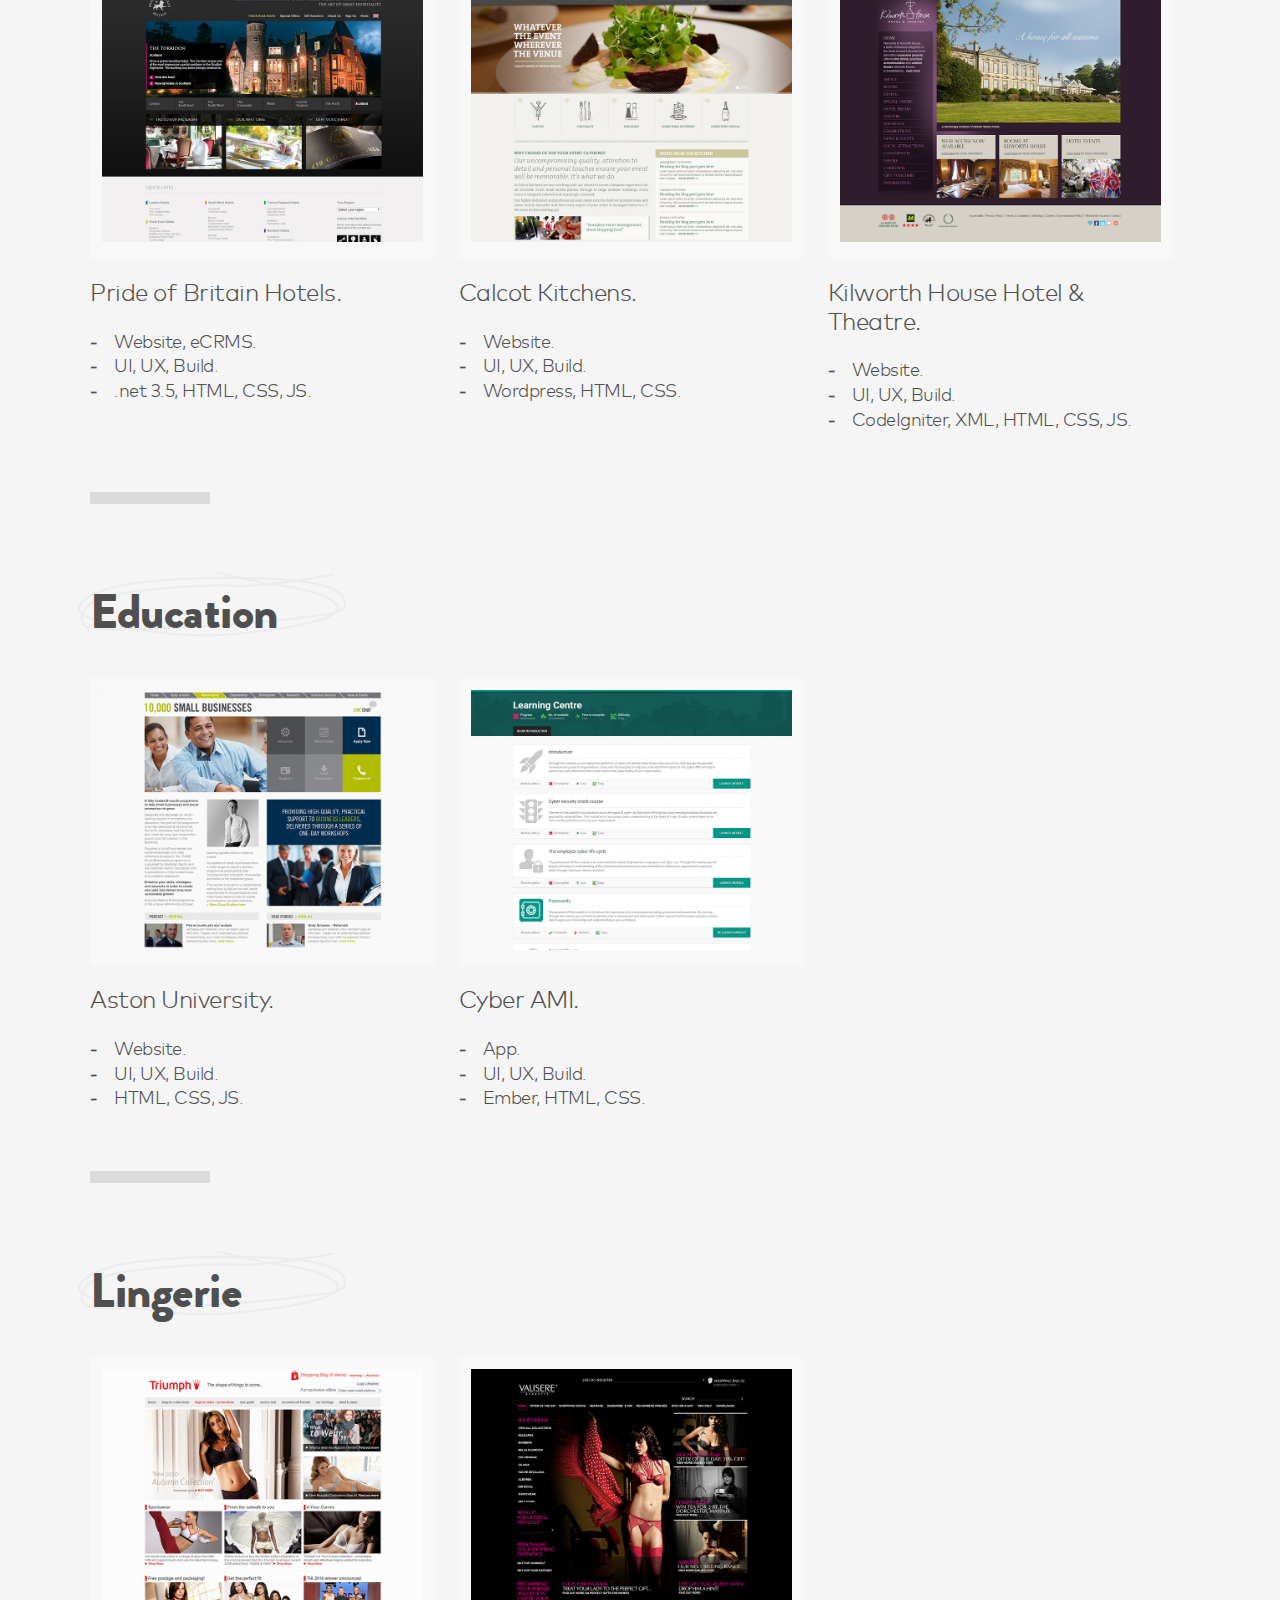
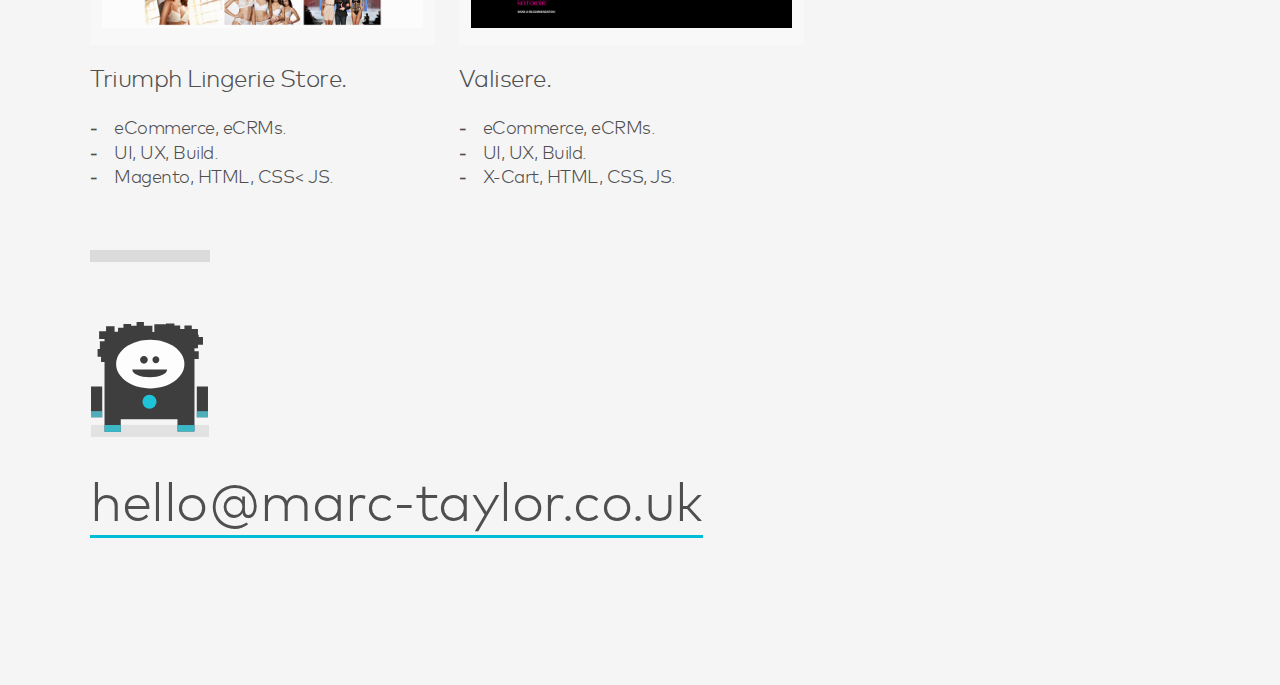
==== commit 65cabce8: "style updates" ====
--- a/portfolio/index.html
+++ b/portfolio/index.html
@@ -16,7 +16,7 @@
   <meta property="og:image" content="https://www.marc-taylor.co.uk/includes/images/icon-logo.svg">
   <link rel="canonical" href="https://www.marc-taylor.co.uk/portfolio/"
   <link rel="icon" href="../includes/images/favicon.png">
-  <link href="../includes/css/style.css?v003" rel="stylesheet">
+  <link href="../includes/css/style.css?v004" rel="stylesheet">
 </head>
 <body>
 
@@ -162,7 +162,7 @@
       <picture>
         <img src="../includes/images/portfolio/quavers001.jpg" alt="Quavers - FMCG - STANDOUT" />
       </picture>
-      <p><a href="https://quavers.co.uk">Quavers</a>.</p>
+      <p>Quavers.</p>
       <ul>
         <li>Websites.</li>
         <li>UI, UX, Build.</li>
--- a/includes/css/style.css
+++ b/includes/css/style.css
@@ -30,8 +30,10 @@
     box-sizing: border-box;
     line-height: 120%;
   }
+  html {
+    font-size: 24px;
+  }
   body {
-    font-size: 21px;
     background: #f5f5f5;
     color: #4f4f4f;
     margin: 0 auto;
@@ -49,69 +51,69 @@
     width: 100%;
     position: fixed;
     top: 0;
-    padding: 12px;
+    padding: 0.5rem;
   }
   body > header ul {
     list-style: none;
   }
   body > header > ul > li {
     display: inline-block;
-    padding-right: 6px;
+    padding-right: 0.25rem;
   }
   body > header > ul > li a {
     color: #fff;
   }
   main {
     margin: 12% auto 12% auto;
-    max-width: 1500px;
-    padding-left: 90px;
-    padding-right: 72px;
+    max-width: 62.5rem;
+    padding-left: 3.75rem;
+    padding-right: 3rem;
   }
   [type="intro"], footer {
-    font-size: 75px;
+    font-size: 3.125rem;
     display: block;
   }
   [type="intro"] {
-    padding-bottom: 36px;
+    padding-bottom: 1.5rem;
   }
   footer ul {
     list-style: none;
   }
   section p, section ul {
-    padding-bottom: 24px;
+    padding-bottom: 1rem;
   }
   section ul {
     list-style: none;
-    font-size: 18px;
+    font-size: 0.75rem;
   }
   section li {
-    padding: 0 0 3px 24px;
+    padding: 0 0  0.125rem 1rem;
   }
   section li:before {
     content: "-";
     color: #4f4f4f;
     font-weight: 700;
-    text-indent: -24px;
+    text-indent: -1rem;
     display: inline-block;
   }
   section header h1 {
-    margin-bottom: 12px;
+    margin-bottom: 0.5rem;
   }
   [type="block"] {
-    max-width: 1100px;
-    display: block;
-    margin-bottom: 36px;
+    max-width: 46rem;
+    display: block;
+    margin-bottom: 1.5rem;
   }
   [type="panel"] {
     display: inline-block;
     vertical-align: top;
-    margin-right: 18px;
+    margin-right: 0.75rem;
   }
   [type="panel"] picture {
     padding: 12px;
     background: rgba(255,255,255,0.34);
     display: block;
-    margin-bottom: 18px;
+    margin-bottom: 0.75rem;
   }
   [type="panel"] picture img {
     max-width: 100%;
@@ -124,11 +126,11 @@
   hr {
     content: "";
     display: block;
-    width: 120px;
-    height: 12px;
+    width: 5rem;
+    height: 0.5rem;
     background: #dbdbdb;
-    margin-top: 36px;
-    margin-bottom: 60px;
+    margin-top: 1.5rem;
+    margin-bottom: 2.5rem;
     border: 0;
   }
 /*icons*/
@@ -136,49 +138,49 @@
     background: url('../images/icon-logo.svg') 0% 50% / 100% 100% no-repeat;
     content: "";
     display: block;
-    width: 120px;
-    height: 115px;
-    margin-bottom: 30px;
+    width: 5rem;
+    height: 4.792rem;
+    margin-bottom: 1.25rem;
   }
   [icon-type="ring"]::before {
     background: url('../images/icon-ring.svg') 0% 50% / 100% 100% no-repeat;
     content: "";
     display: block;
-    width: 280px;
-    height: 76px;
-    margin-bottom: -56px;
-    margin-left: -20px;
+    width: 11.67rem;
+    height: 3.167rem;
+    margin-bottom: -2.333rem;
+    margin-left: -0.8333rem;
     opacity: 0.34;
     position: relative;
     z-index: -1;
   }
   [prominence="2"] {
-    width: calc(49% - 18px);
+    width: calc(49% - 0.75rem);
   }
   [prominence="3"] {
-    width: calc(32.5% - 18px);
+    width: calc(32.5% - 0.75rem);
   }
 /*responsive*/
   @media only screen and (max-width: 1500px) {
     [type="intro"], footer {
-      font-size: 55px;
+      font-size: 2.25rem;
     }
   }
   @media only screen and (max-width: 1200px) {
     [prominence="3"] {
-      width: calc(49% - 18px);
+      width: calc(49% - 0.75rem);
     }
   }
   @media only screen and (max-width: 850px) {
-    body {
-      font-size: 18px;
+    body, section ul {
+      font-size: 0.75rem;
     }
     [prominence="2"],
     [prominence="3"] {
       width: 100%;
     }
     [type="intro"], footer, section header h1 {
-      font-size: 36px;
+      font-size: 1.5rem;
     }
     [type="panel"] {
       margin-right: 0px;
@@ -190,19 +192,17 @@
   }
   @media only screen and (max-width: 480px) {
     main {
-     /* padding-left: 15px;
-      padding-right: 15px;*/
       padding-top: 15%;
     }
     body, section ul, footer ul {
-      font-size: 15px;
+      font-size: 0.625rem;
     }
     [type="intro"], footer, section header h1 {
-      font-size: 21px;
+      font-size: 0.875rem;
     }
     hr {
       margin-top: 0px;
-      margin-bottom: 36px;
+      margin-bottom: 1.5rem;
     }
   }
 /*print*/
